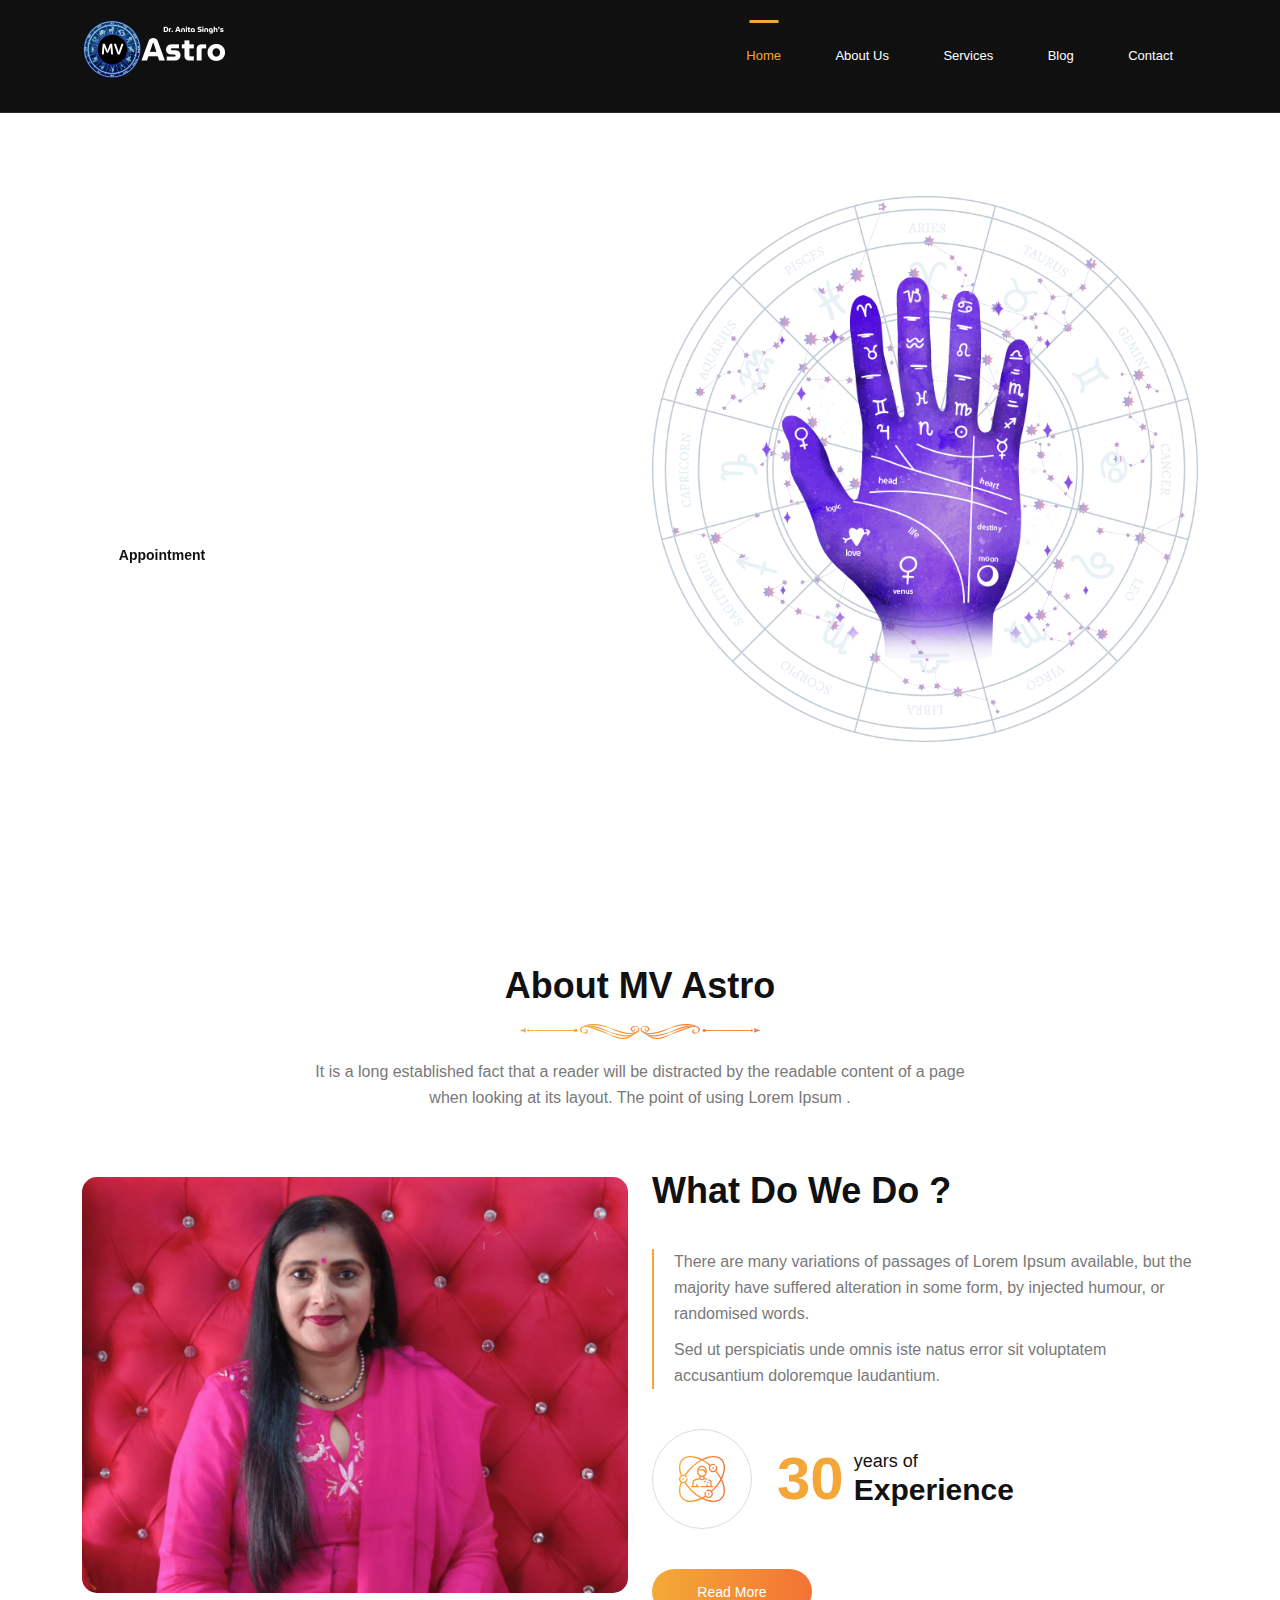
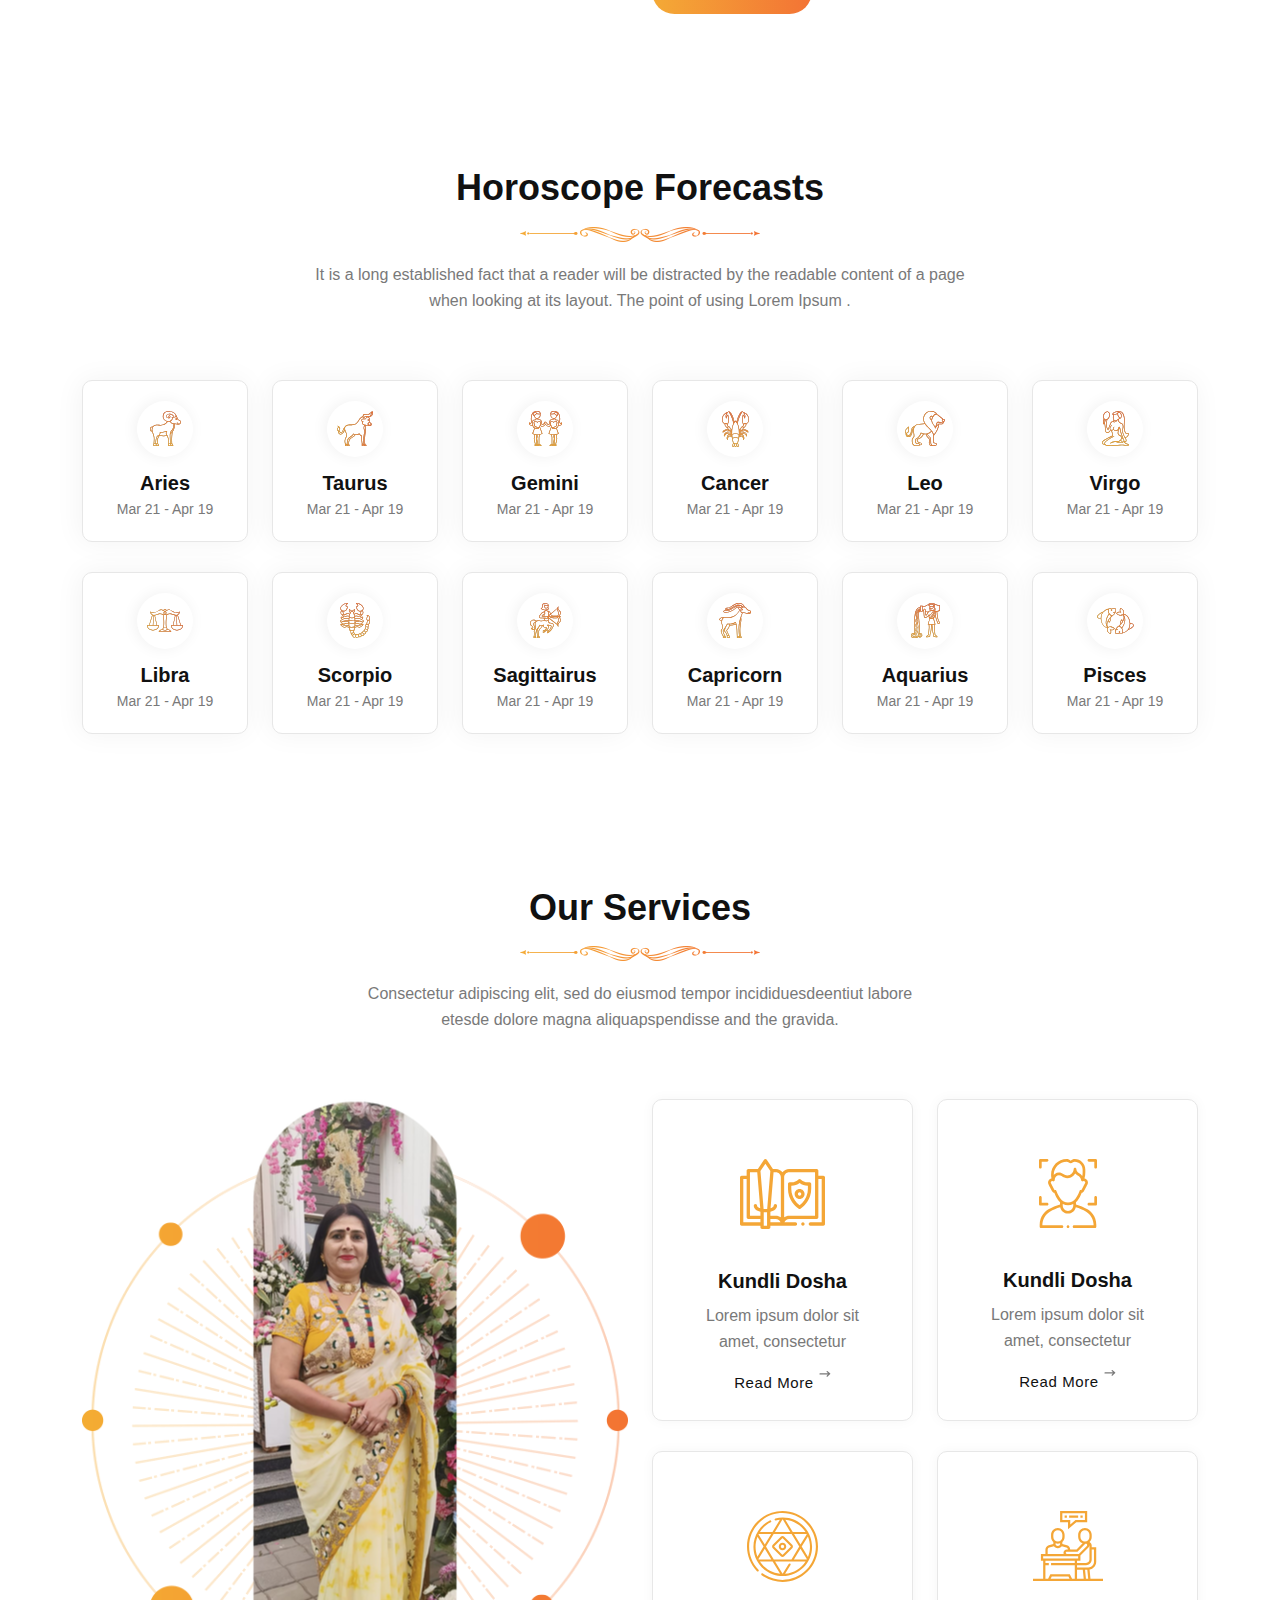
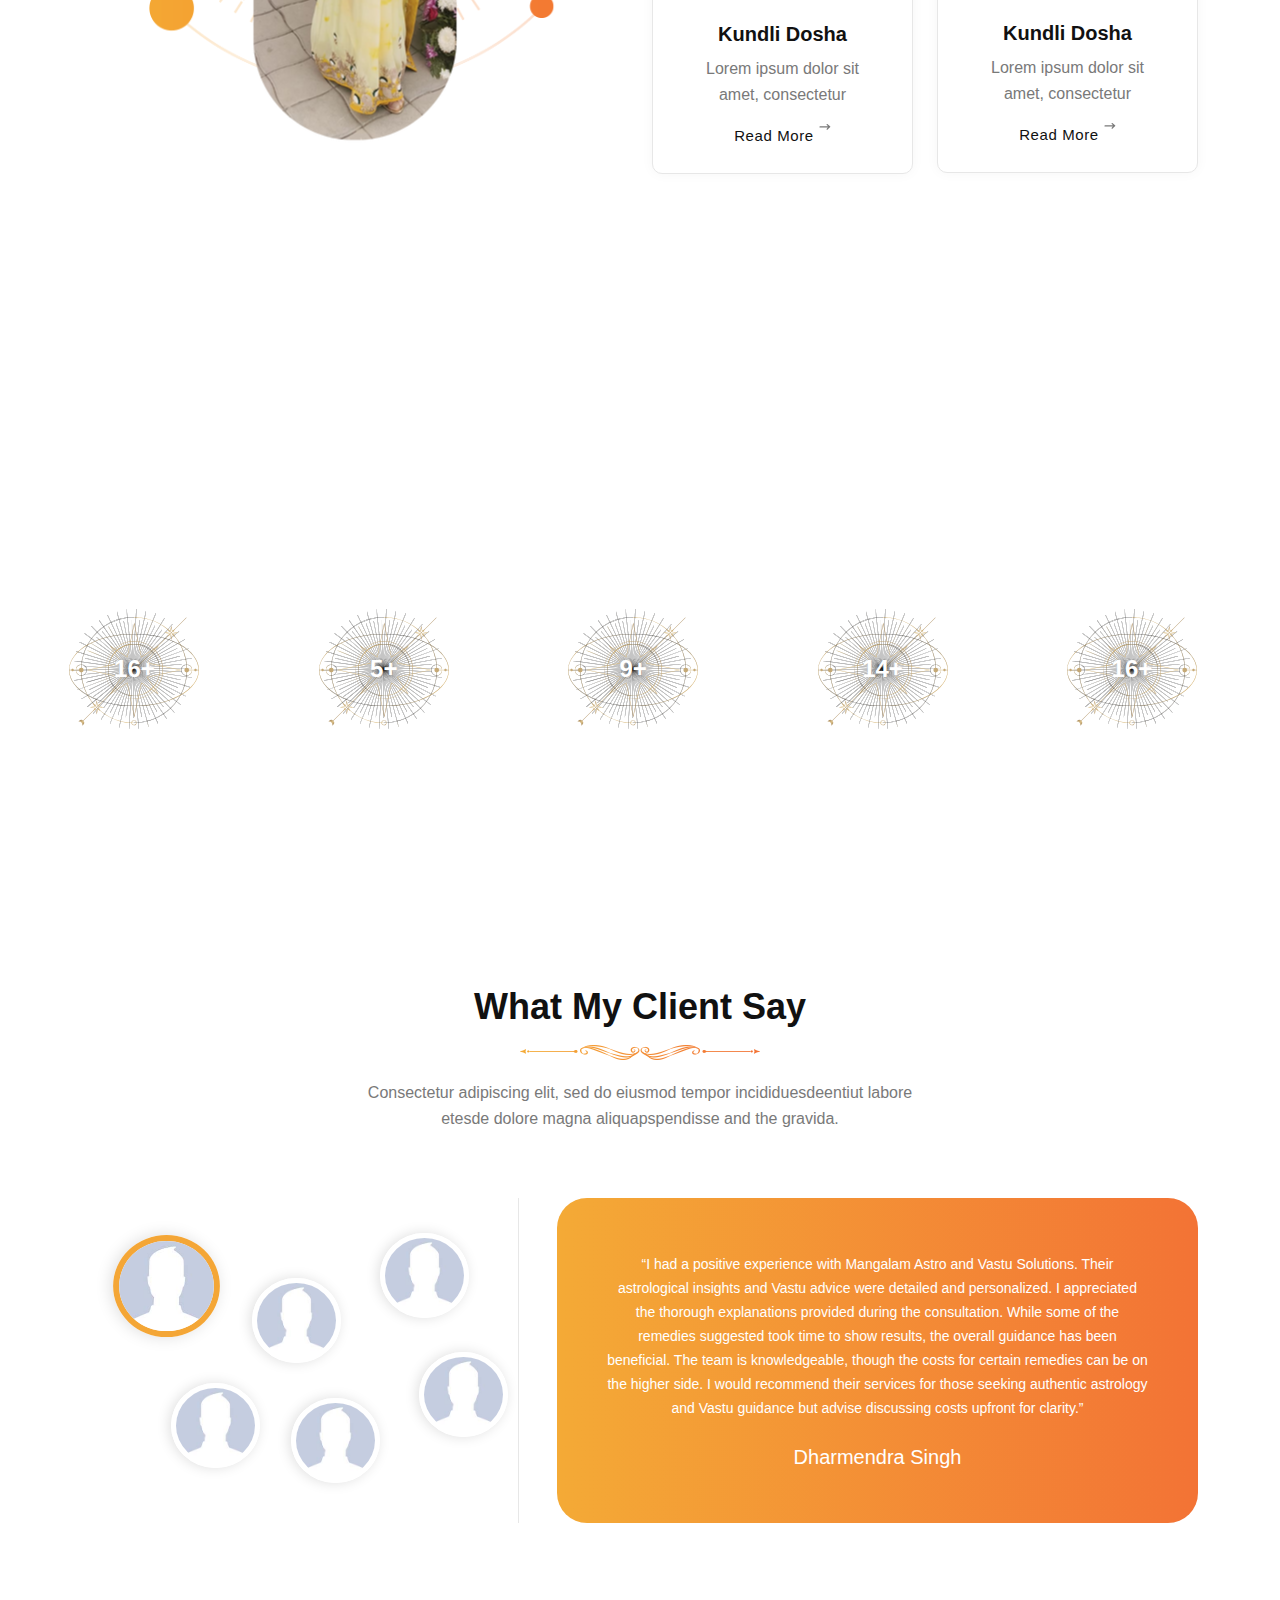
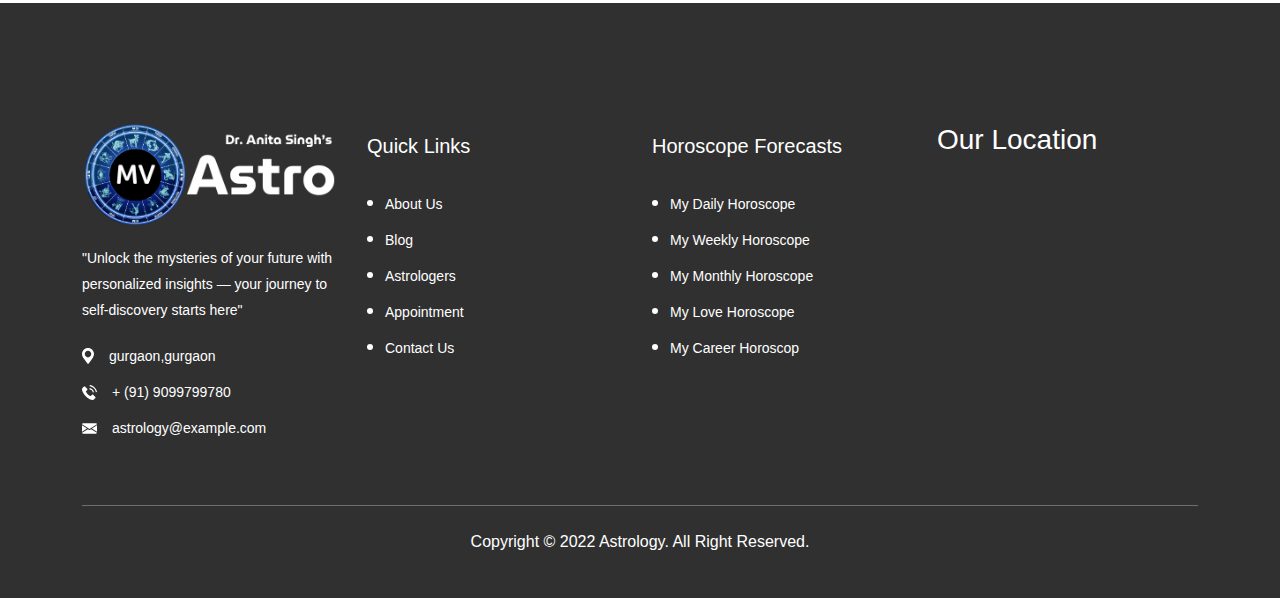
==== index.html @ 8222ab76 "Update index.html" ====
<!--Shakshi code-->>
<!DOCTYPE html>
<html lang="en">
<head>
    <title>MV ASTRO & VASTU Solution</title>
    <meta charset="UTF-8">
    <meta http-equiv="X-UA-Compatible" content="IE=edge">
    <meta name="viewport" content="width=device-width, initial-scale=1.0">


    <!-- stylesheet -->
    <link rel="stylesheet" href="assets/css/bootstrap.css">
    <link href="assets/css/font.css" rel="stylesheet">
    <link rel="stylesheet" type="text/css" href="assets/js/plugin/slick/slick.css"/>
    <link rel="stylesheet" type="text/css" href="assets/js/plugin/select2/select2.min.css"/>
    <link rel="stylesheet" type="text/css" href="assets/js/plugin/airdatepicker/datepicker.min.css"/>
    <link rel="stylesheet" type="text/css" href="assets/css/style.css"/>
    <!-- favicon -->
    <link rel="shortcut icon" href="IMAGES/favicon.png" type="image/x-icon">
</head>
<body>
    <div class="as_loader">
        <img src="assets/images/loader.png" alt="" class="img-responsive">
    </div> 
    <div class="as_main_wrapper">
        <section class="as_header_wrapper">
            <div class="as_info_detail">

            <div class="container">
                <div class="row">
                    <div class="col-lg-3 col-md-3 col-sm-4 col-xs-6">
                        <div class="as_logo">
                            <a href="index.html">
                                <img src="IMAGES/Mangalam Astro.png" alt="">
                            </a>
                        </div>
                    </div>
                    <div class="col-lg-9 col-md-9 col-sm-8 col-xs-6">
                        <div class="as_right_info">
                            <div class="as_menu_wrapper">
                                <span class="as_toggle">
                                    <img src="assets/images/svg/menu.svg" alt="">
                                </span>
                                <div class="as_menu">
                                    <ul>
                                        <li><a href="index.html" class="active">home</a></li>
                                        <li><a href="about.html">about us</a></li>
                                        <li><a href="javascript:;">services</a>
                                            <ul class="as_submenu">
                                                <li><a href="service.html">service</a></li>
                                                <li><a href="service_single.html">service single</a></li>
                                                <li><a href="appointments.html">appointment</a></li>
                                                <li><a href="pricing.html">pricing plans</a></li>
                                                <li><a href="error.html">404</a></li>
                                            </ul>
                                        </li>

                                        <li><a href="javascript:;">blog</a>
                                            <ul class="as_submenu">
                                                <li><a href="blog.html">blog</a></li>
                                                <li><a href="blog_single.html">blog single</a></li>
                                            </ul>
                                        </li>
                                        <li><a href="contact.html">contact</a></li>
                                
                                    </ul>
                                </div>
                            </div>
                           

        
                        </div>
                    </div>
                </div>
            </div>
        </section> 
        <section class="as_banner_wrapper">
            <div class="container">
                <div class="row as_verticle_center">
                    <div class="col-lg-6 col-md-12 col-sm-12">
                        <div class="as_banner_slider">
                            <div class="as_banner_detail">
                                <h5>Trust our experience</h5>
                                <h1>Start control of your <br> professional destiny</h1>
                                <p>It is a long established fact that a reader will be distracted by the readable content of a page when looking at its layout. The point of using Lorem Ipsum.</p>
                                <a href="appointments.html" class="as_btn">Appointment</a>
                            </div>
                            <div class="as_banner_detail">
                                <h5>What’s Your Sign ?</h5>
                                <h1>Read Your Daily <br> Horoscope Today</h1>
                                <p>Consectetur adipiscing elit, sed do eiusmod tempor incididuesdeentiut labore etesde dolore magna aliquapspendisse and the gravida.</p>
                                <a href="javascript:;" class="as_btn">Appointment</a>
                            </div>
                            <div class="as_banner_detail">
                                <h5>What’s Your Sign ?</h5>
                                <h1>Read Your Daily <br> Horoscope Today</h1>
                                <p>Consectetur adipiscing elit, sed do eiusmod tempor incididuesdeentiut labore etesde dolore magna aliquapspendisse and the gravida.</p>
                                <a href="javascript:;" class="as_btn">Appointment</a>
                            </div>
                        </div>
                    </div>
                    <div class="col-lg-6 col-md-12 col-sm-12">
                        <div class="as_banner_img text-center">
                            <img src="IMAGES/hand_bg.png" alt="" class="img-responsive as_hand_bg">
                            <img src="IMAGES/hand.png" alt="" class="img-responsive as_hand">
                        </div>
                    </div>
                </div>
            </div>
        </section> 
        <section class="as_about_wrapper as_padderTop80 as_padderBottom80">
            <div class="container">
                <div class="row">
                    <div class="col-lg-12 col-md-12 text-center">
                        <h1 class="as_heading">About MV Astro</h1>
                        <span><svg xmlns="http://www.w3.org/2000/svg" xmlns:xlink="http://www.w3.org/1999/xlink" width="240" height="15" viewBox="0 0 240 15">
                            <image id="Vector_Smart_Object" data-name="Vector Smart Object" width="240" height="15" xlink:href="[data-uri]"/>
                          </svg>
                          </span>
                        <p class="as_font14 as_padderTop20 as_padderBottom50">It is a long established fact that a reader will be distracted by the readable content of a page <br>when looking at its layout. The point of using Lorem Ipsum .</p>
                    </div>
                    <div class="col-lg-6 col-md-6">
                        <div class="as_aboutimg text-right">
                            <img src="IMAGES/ABOUTIMG.png" alt="" class="img-responsive">
                            </span>
                        </div> 
                    </div>
                    <div class="col-lg-6 col-md-6">
                        <div class="as_about_detail">
                            <h1 class="as_heading">What Do We Do ?</h1>
                            <div class="as_paragraph_wrapper">
                                <p class="as_margin0 as_font14 as_padderBottom10">There are many variations of passages of Lorem Ipsum available, but the majority have suffered alteration in some form, by injected humour, or randomised words.</p>
                                <p class="as_font14">Sed ut perspiciatis unde omnis iste natus error sit voluptatem accusantium doloremque laudantium.</p>
                            </div>

                            <div class="as_contact_expert">
                                <span class="as_icon">
                                   <img src="assets/images/svg/about.svg" alt="">
                                </span>
                                <span class="as_year_ex">
                                    30
                                </span>
                                <div>
                                    <h5>years of</h5>
                                    <h1>Experience</h1>
                                </div>
                            </div>
                            <a href="about.html" class="as_btn">read more</a>
                        </div>
                    </div>
                </div>
            </div>
        </section>
       
        <section class="as_horoscope_wrapper as_padderBottom80 as_padderTop80">
            <div class="container">
                <div class="row">
                    <div class="col-lg-12 col-md-12 text-center">
                        <h1 class="as_heading">Horoscope Forecasts</h1>
                        <span><svg xmlns="http://www.w3.org/2000/svg" xmlns:xlink="http://www.w3.org/1999/xlink" width="240" height="15" viewBox="0 0 240 15">
                            <image id="Vector_Smart_Object" data-name="Vector Smart Object" width="240" height="15" xlink:href="[data-uri]"/>
                          </svg>
                          </span>
                        <p class="as_font14 as_padderTop20 as_padderBottom20">It is a long established fact that a reader will be distracted by the readable content of a page <br>when looking at its layout. The point of using Lorem Ipsum .</p>
                    </div>
                    <div class="col-lg-2 col-sm-4 col-xs-6">
                        <div class="as_sign_box text-center">
                            <a href="service_single.html">
                                <span class="as_sign"> 
                                <img src="assets/images/svg/horoscope/h1.svg" alt="">
                                </span>
                                <div>
                                    <h5>Aries</h5>
                                    <p>Mar 21 - Apr 19</p>
                                </div>
                            </a>
                        </div>
                    </div>
                    <div class="col-lg-2 col-sm-4 col-xs-6">
                        <div class="as_sign_box text-center">
                            <a href="service_single.html">
                                <span class="as_sign">
                                <img src="assets/images/svg/horoscope/h2.svg" alt="">
                                </span>
                                <div>
                                    <h5>Taurus</h5>
                                    <p>Mar 21 - Apr 19</p>
                                </div>
                            </a>
                        </div>
                    </div>
                    <div class="col-lg-2 col-sm-4 col-xs-6">
                        <div class="as_sign_box text-center">
                            <a href="service_single.html">
                                <span class="as_sign">
                                <img src="assets/images/svg/horoscope/h3.svg" alt="">
                                </span>
                                <div>
                                    <h5>Gemini</h5>
                                    <p>Mar 21 - Apr 19</p>
                                </div>
                            </a>
                        </div>
                    </div>
                    <div class="col-lg-2 col-sm-4 col-xs-6">
                        <div class="as_sign_box text-center">
                            <a href="service_single.html">
                                <span class="as_sign">
                                <img src="assets/images/svg/horoscope/h4.svg" alt="">
                                </span>
                                <div>
                                    <h5>Cancer</h5>
                                    <p>Mar 21 - Apr 19</p>
                                </div>
                            </a>
                        </div>
                    </div>
                    <div class="col-lg-2 col-sm-4 col-xs-6">
                        <div class="as_sign_box text-center">
                            <a href="service_single.html">
                                <span class="as_sign">
                                <img src="assets/images/svg/horoscope/h5.svg" alt="">
                                </span>
                                <div>
                                    <h5>Leo</h5>
                                    <p>Mar 21 - Apr 19</p>
                                </div>
                            </a>
                        </div>
                    </div>
                    <div class="col-lg-2 col-sm-4 col-xs-6">
                        <div class="as_sign_box text-center">
                            <a href="service_single.html">
                                <span class="as_sign">
                                <img src="assets/images/svg/horoscope/h6.svg" alt="">
                                </span>
                                <div>
                                    <h5>Virgo</h5>
                                    <p>Mar 21 - Apr 19</p>
                                </div>
                            </a>
                        </div>
                    </div>
                    <div class="col-lg-2 col-sm-4 col-xs-6">
                        <div class="as_sign_box text-center">
                            <a href="service_single.html">
                                <span class="as_sign">
                                <img src="assets/images/svg/horoscope/h7.svg" alt="">
                                </span>
                                <div>
                                    <h5>Libra</h5>
                                    <p>Mar 21 - Apr 19</p>
                                </div>
                            </a>
                        </div>
                    </div>
                    <div class="col-lg-2 col-sm-4 col-xs-6">
                        <div class="as_sign_box text-center">
                            <a href="service_single.html">
                                <span class="as_sign">
                                <img src="assets/images/svg/horoscope/h8.svg" alt="">
                                </span>
                                <div>
                                    <h5>Scorpio</h5>
                                    <p>Mar 21 - Apr 19</p>
                                </div>
                            </a>
                        </div>
                    </div>
                    <div class="col-lg-2 col-sm-4 col-xs-6">
                        <div class="as_sign_box text-center">
                            <a href="service_single.html">
                                <span class="as_sign">
                                <img src="assets/images/svg/horoscope/h9.svg" alt="">
                                </span>
                                <div>
                                    <h5>Sagittairus</h5>
                                    <p>Mar 21 - Apr 19</p>
                                </div>
                            </a>
                        </div>
                    </div>
                    <div class="col-lg-2 col-sm-4 col-xs-6">
                        <div class="as_sign_box text-center">
                            <a href="service_single.html">
                                <span class="as_sign">
                                <img src="assets/images/svg/horoscope/h10.svg" alt="">
                                </span>
                                <div>
                                    <h5>Capricorn</h5>
                                    <p>Mar 21 - Apr 19</p>
                                </div>
                            </a>
                        </div>
                    </div>
                    <div class="col-lg-2 col-sm-4 col-xs-6">
                        <div class="as_sign_box text-center">
                            <a href="service_single.html">
                                <span class="as_sign">
                                <img src="assets/images/svg/horoscope/h11.svg" alt="">
                                </span>
                                <div>
                                    <h5>Aquarius</h5>
                                    <p>Mar 21 - Apr 19</p>
                                </div>
                            </a>
                        </div>
                    </div>
                    <div class="col-lg-2 col-sm-4 col-xs-6">
                        <div class="as_sign_box text-center">
                            <a href="service_single.html">
                                <span class="as_sign">
                                <img src="assets/images/svg/horoscope/h12.svg" alt="">
                                </span>
                                <div>
                                    <h5>Pisces</h5>
                                    <p>Mar 21 - Apr 19</p>
                                </div>
                            </a>
                        </div>
                    </div>
                </div>
            </div>
        </section>
        <section class="as_service_wrapper as_padderTop80 as_padderBottom80">
            <div class="container">
                <div class="row">
                    <div class="col-lg-12 text-center">
                        <h1 class="as_heading as_heading_center">our services</h1>
                        <span><svg xmlns="http://www.w3.org/2000/svg" xmlns:xlink="http://www.w3.org/1999/xlink" width="240" height="15" viewBox="0 0 240 15">
                            <image id="Vector_Smart_Object" data-name="Vector Smart Object" width="240" height="15" xlink:href="[data-uri]"/>
                          </svg>
                          </span>
                        <p class="as_font14 as_padderTop20 as_padderBottom20">Consectetur adipiscing elit, sed do eiusmod tempor incididuesdeentiut labore <br>etesde dolore magna aliquapspendisse and the gravida.</p>
                    </div>
                </div>

                  
                <div class="row as_verticle_center">
                   <div class="col-lg-6 col-md-12 col-sm-12">
                        <div class="as_service_img">
                            <img src="IMAGES/service_img2.png" alt="" class="as_service_circle img-responsive">
                            <img src="IMAGES/serv person.png" alt="" class="as_service_img img-responsive">
                        </div>
                   </div>
                   <div class="col-lg-6 col-md-12 col-sm-12">
                        <div class="row">
                            <div class="col-lg-6 col-md-6 col-sm-6 col-xs-12">
                                <div class="as_service_box text-center">
                                    <span class="as_icon">
                                        <svg xmlns="http://www.w3.org/2000/svg" xmlns:xlink="http://www.w3.org/1999/xlink" preserveAspectRatio="xMidYMid" width="85" height="70" viewBox="0 0 85 70"> <path d="M83.340,66.666 L70.391,66.666 C69.474,66.666 68.730,65.920 68.730,65.000 C68.730,64.079 69.474,63.333 70.391,63.333 L81.680,63.333 L81.680,20.000 L78.359,20.000 L78.359,58.333 C78.359,59.254 77.616,60.000 76.699,60.000 L49.119,60.000 C46.979,60.000 45.116,61.389 44.425,63.333 L55.449,63.333 C56.366,63.333 57.109,64.079 57.109,65.000 C57.109,65.920 56.366,66.666 55.449,66.666 L30.381,66.666 L30.381,68.333 C30.381,69.254 29.637,70.000 28.721,70.000 L22.080,70.000 C21.163,70.000 20.420,69.254 20.420,68.333 L20.420,66.666 L1.660,66.666 C0.743,66.666 -0.000,65.920 -0.000,65.000 L-0.000,18.333 C-0.000,17.413 0.743,16.667 1.660,16.667 L6.641,16.667 L6.641,11.667 C6.641,10.746 7.384,10.000 8.301,10.000 L17.871,10.000 L24.019,0.742 C24.327,0.278 24.845,-0.000 25.400,-0.000 C25.956,-0.000 26.474,0.278 26.782,0.742 L32.929,10.000 L35.859,10.000 C38.572,10.000 40.984,11.313 42.500,13.339 C44.016,11.313 46.428,10.000 49.141,10.000 L76.699,10.000 C77.616,10.000 78.359,10.746 78.359,11.667 L78.359,16.667 L83.340,16.667 C84.257,16.667 85.000,17.413 85.000,18.333 L85.000,65.000 C85.000,65.920 84.257,66.666 83.340,66.666 ZM20.420,52.725 C16.342,51.670 13.779,49.374 13.779,46.666 C13.779,45.746 14.523,45.000 15.439,45.000 C16.356,45.000 17.100,45.746 17.100,46.666 C17.100,47.466 18.238,48.488 20.231,49.188 L17.233,13.333 L9.961,13.333 L9.961,56.666 L20.420,56.666 L20.420,52.725 ZM20.420,60.000 L8.301,60.000 C7.384,60.000 6.641,59.254 6.641,58.333 L6.641,20.000 L3.320,20.000 L3.320,63.333 L20.420,63.333 L20.420,60.000 ZM30.381,63.333 L40.533,63.333 C39.847,61.393 38.002,60.000 35.838,60.000 L30.381,60.000 L30.381,63.333 ZM23.740,66.666 L27.060,66.666 L27.060,53.268 C26.514,53.310 25.960,53.333 25.400,53.333 C24.841,53.333 24.287,53.310 23.740,53.268 L23.740,66.666 ZM25.400,4.671 L20.462,12.107 L23.623,49.909 C24.205,49.967 24.797,50.000 25.400,50.000 C26.003,50.000 26.596,49.967 27.178,49.909 L30.338,12.107 L25.400,4.671 ZM40.840,18.333 C40.840,15.576 38.606,13.333 35.859,13.333 L33.568,13.333 L30.570,49.188 C32.563,48.487 33.701,47.466 33.701,46.666 C33.701,45.746 34.445,45.000 35.361,45.000 C36.278,45.000 37.021,45.746 37.021,46.666 C37.021,49.374 34.459,51.670 30.381,52.725 L30.381,56.666 L35.838,56.666 C37.715,56.666 39.448,57.296 40.840,58.354 L40.840,18.333 ZM75.039,13.333 L49.141,13.333 C46.394,13.333 44.160,15.576 44.160,18.333 L44.160,58.332 C45.552,57.286 47.274,56.666 49.119,56.666 L75.039,56.666 L75.039,13.333 ZM47.978,25.000 C47.978,24.079 48.722,23.333 49.639,23.333 L51.584,23.333 C54.169,23.333 56.598,22.323 58.426,20.488 C58.737,20.176 59.159,20.000 59.600,20.000 C60.040,20.000 60.462,20.176 60.773,20.488 C62.601,22.323 65.031,23.333 67.615,23.333 L69.560,23.333 C70.477,23.333 71.221,24.079 71.221,25.000 L71.221,29.648 C71.221,37.731 67.221,45.235 60.521,49.720 C60.242,49.907 59.921,50.000 59.600,50.000 C59.279,50.000 58.957,49.907 58.679,49.720 C51.979,45.235 47.978,37.731 47.978,29.648 L47.978,25.000 ZM51.299,29.648 C51.299,36.235 54.382,42.377 59.600,46.293 C64.817,42.377 67.900,36.235 67.900,29.648 L67.900,26.667 L67.615,26.667 C64.672,26.667 61.878,25.691 59.600,23.891 C57.321,25.691 54.528,26.667 51.584,26.667 L51.299,26.667 L51.299,29.648 ZM59.600,30.000 C62.346,30.000 64.580,32.243 64.580,35.000 C64.580,37.757 62.346,40.000 59.600,40.000 C56.853,40.000 54.619,37.757 54.619,35.000 C54.619,32.243 56.853,30.000 59.600,30.000 ZM59.600,36.667 C60.515,36.667 61.260,35.919 61.260,35.000 C61.260,34.081 60.515,33.333 59.600,33.333 C58.684,33.333 57.939,34.081 57.939,35.000 C57.939,35.919 58.684,36.667 59.600,36.667 ZM62.920,63.333 C63.837,63.333 64.580,64.079 64.580,65.000 C64.580,65.920 63.837,66.666 62.920,66.666 C62.003,66.666 61.260,65.920 61.260,65.000 C61.260,64.079 62.003,63.333 62.920,63.333 Z" class="cls-1"/> </svg>                                  
                                    </span>
        
                                    <h4 class="as_subheading">Kundli Dosha </h4>
                                    <p class="as_paddingBottom10">Lorem ipsum dolor sit <br>amet, consectetur</p>
                                    <a href="service_single.html" class="as_link">read more 
                                        <span>
                                            <svg xmlns="http://www.w3.org/2000/svg" width="12" height="7" viewBox="0 0 12 7"> <path class="cls-1" d="M8.966,4.52H1.312A1.644,1.644,0,0,1,.976,4.5,0.656,0.656,0,0,1,.447,3.8a0.672,0.672,0,0,1,.7-0.575q2.824,0,5.649,0c0.7,0,1.4,0,2.13-.051C8.546,2.814,8.166,2.455,7.782,2.1A0.675,0.675,0,0,1,7.523,1.5,0.629,0.629,0,0,1,7.981.959a0.688,0.688,0,0,1,.726.187L10.429,2.8l0.58,0.557a0.637,0.637,0,0,1,.011,1.016q-1.149,1.109-2.3,2.212a0.7,0.7,0,0,1-1.006.036A0.635,0.635,0,0,1,7.77,5.658C8.151,5.294,8.533,4.932,8.966,4.52Z"/> </svg>
                                        </span>
                                    </a>
                                </div>
                            </div>
                            <!-- -------------------- -->
                            <div class="col-lg-6 col-md-6 col-sm-6 col-xs-12">
                                <div class="as_service_box text-center">
                                    <span class="as_icon">
                                        <svg xmlns="http://www.w3.org/2000/svg" xmlns:xlink="http://www.w3.org/1999/xlink" preserveAspectRatio="xMidYMid" width="58" height="69" viewBox="0 0 58 69"> <path d="M30.362,67.641 C30.362,68.390 29.757,69.000 29.012,69.000 C28.269,69.000 27.663,68.390 27.663,67.641 C27.663,66.893 28.269,66.283 29.012,66.283 C29.757,66.283 30.362,66.893 30.362,67.641 ZM0.674,67.641 L0.674,65.923 C0.674,56.868 6.774,51.929 9.444,50.317 C13.072,48.129 16.968,46.474 21.042,45.387 L21.042,43.200 C20.363,42.596 19.742,41.910 19.193,41.144 C17.577,38.891 16.259,36.449 15.265,33.869 C14.355,33.744 13.524,33.161 13.096,32.249 C12.688,31.380 9.860,26.112 9.427,25.174 C8.328,22.797 9.764,20.448 11.584,19.693 C11.887,19.566 12.199,19.473 12.516,19.420 C12.221,18.206 12.072,16.957 12.072,15.688 C12.072,7.038 19.061,-0.000 27.651,-0.000 C29.161,-0.000 30.591,0.581 31.677,1.637 C31.688,1.648 31.707,1.648 31.718,1.637 C32.805,0.581 34.235,-0.000 35.744,-0.000 C41.583,-0.000 46.333,4.783 46.333,10.662 L46.333,13.136 C46.333,15.266 46.042,17.362 45.469,19.394 C45.793,19.447 46.116,19.533 46.423,19.672 C48.662,20.693 49.537,23.217 48.580,25.154 C48.123,26.080 45.319,31.360 44.911,32.229 C44.483,33.140 43.652,33.724 42.743,33.849 C41.749,36.434 40.428,38.883 38.809,41.141 C38.260,41.908 37.638,42.595 36.958,43.200 L36.958,45.387 C41.032,46.474 44.928,48.129 48.555,50.316 C51.226,51.929 57.326,56.867 57.326,65.923 L57.326,67.641 C57.326,68.391 56.722,69.000 55.977,69.000 L35.084,69.000 C35.083,69.000 35.083,69.000 35.082,69.000 C34.309,69.000 33.685,68.341 33.736,67.550 C33.783,66.829 34.411,66.283 35.129,66.283 L54.628,66.283 C54.628,60.548 51.770,55.424 47.167,52.647 C43.919,50.687 40.439,49.180 36.804,48.159 C36.077,51.828 32.854,54.602 29.000,54.602 C25.146,54.602 21.923,51.828 21.196,48.159 C17.562,49.180 14.081,50.687 10.832,52.647 C6.230,55.424 3.372,60.390 3.372,66.283 L22.944,66.283 C23.718,66.283 24.341,66.945 24.288,67.736 C24.239,68.456 23.612,69.000 22.895,69.000 L2.023,69.000 C1.278,69.000 0.674,68.391 0.674,67.641 L0.674,67.641 ZM14.775,15.896 C14.899,15.749 16.760,13.446 19.964,13.446 C21.561,13.446 23.096,14.007 24.311,15.007 C25.431,15.928 26.857,16.435 28.326,16.435 C31.802,16.435 34.587,13.619 34.665,10.025 C34.682,9.287 35.280,8.697 36.014,8.697 C36.747,8.696 37.346,9.286 37.362,10.025 C37.401,11.759 38.328,13.263 39.782,13.949 C41.212,14.625 42.409,15.647 43.286,16.898 C43.518,15.663 43.635,14.406 43.635,13.136 L43.635,10.662 C43.635,6.281 40.095,2.716 35.744,2.716 C34.937,2.716 34.173,3.027 33.592,3.592 C32.530,4.624 30.866,4.624 29.803,3.592 C29.223,3.027 28.458,2.716 27.651,2.716 C20.548,2.716 14.707,8.460 14.775,15.896 ZM34.260,45.009 C31.067,46.527 27.377,46.702 23.740,45.010 L23.740,46.588 C23.740,49.509 26.099,51.886 29.000,51.886 C31.901,51.886 34.260,49.509 34.260,46.588 L34.260,45.009 ZM36.622,39.552 C38.295,37.218 39.622,34.663 40.561,31.956 C40.726,31.481 41.353,30.763 42.414,31.183 C42.915,30.110 45.733,24.863 46.141,23.993 C46.452,23.331 46.076,22.469 45.369,22.173 C44.969,22.005 44.527,22.035 44.139,22.235 C43.302,22.665 42.266,22.157 42.160,21.225 C41.917,19.110 40.555,17.315 38.637,16.409 C37.667,15.951 36.840,15.280 36.195,14.457 C35.789,15.192 35.263,15.854 34.684,16.482 C32.124,19.261 26.772,20.496 22.605,17.111 C20.979,15.790 18.562,15.870 17.070,17.394 C16.259,18.222 15.781,19.342 15.781,20.485 L15.781,21.019 C15.786,22.017 14.733,22.683 13.827,22.234 C13.452,22.047 13.024,22.039 12.638,22.193 C12.026,22.438 11.504,23.235 11.866,24.014 C12.270,24.885 15.150,30.211 15.577,31.183 C16.765,30.767 17.322,31.621 17.445,31.976 C18.386,34.676 19.710,37.226 21.380,39.555 C23.176,42.059 25.953,43.496 29.000,43.495 C32.047,43.495 34.825,42.058 36.622,39.552 L36.622,39.552 ZM58.000,8.149 L58.000,1.358 C58.000,0.608 57.396,-0.000 56.651,-0.000 L49.907,-0.000 C49.162,-0.000 48.558,0.608 48.558,1.358 C48.558,2.108 49.162,2.716 49.907,2.716 L55.302,2.716 L55.302,8.149 C55.302,8.899 55.906,9.508 56.651,9.508 C57.396,9.508 58.000,8.899 58.000,8.149 ZM58.000,45.230 L58.000,38.439 C58.000,37.689 57.396,37.081 56.651,37.081 C55.906,37.081 55.302,37.689 55.302,38.439 L55.302,43.872 L49.907,43.872 C49.162,43.872 48.558,44.480 48.558,45.230 C48.558,45.980 49.162,46.588 49.907,46.588 L56.651,46.588 C57.396,46.588 58.000,45.980 58.000,45.230 ZM2.698,8.149 L2.698,2.716 L8.093,2.716 C8.838,2.716 9.442,2.108 9.442,1.358 C9.442,0.608 8.838,-0.000 8.093,-0.000 L1.349,-0.000 C0.604,-0.000 0.000,0.608 0.000,1.358 L0.000,8.149 C0.000,8.899 0.604,9.508 1.349,9.508 C2.094,9.508 2.698,8.899 2.698,8.149 ZM9.442,45.230 C9.442,44.480 8.838,43.872 8.093,43.872 L2.698,43.872 L2.698,38.439 C2.698,37.689 2.094,37.081 1.349,37.081 C0.604,37.081 0.000,37.689 0.000,38.439 L0.000,45.230 C0.000,45.980 0.604,46.588 1.349,46.588 L8.093,46.588 C8.838,46.588 9.442,45.980 9.442,45.230 Z" class="cls-1"/> </svg>                         
                                    </span>
        
                                    <h4 class="as_subheading">Kundli Dosha </h4>
                                    <p class="as_paddingBottom10">Lorem ipsum dolor sit <br>amet, consectetur</p>
                                    <a href="service_single.html" class="as_link">read more 
                                        <span>
                                            <svg xmlns="http://www.w3.org/2000/svg" width="12" height="7" viewBox="0 0 12 7"> <path class="cls-1" d="M8.966,4.52H1.312A1.644,1.644,0,0,1,.976,4.5,0.656,0.656,0,0,1,.447,3.8a0.672,0.672,0,0,1,.7-0.575q2.824,0,5.649,0c0.7,0,1.4,0,2.13-.051C8.546,2.814,8.166,2.455,7.782,2.1A0.675,0.675,0,0,1,7.523,1.5,0.629,0.629,0,0,1,7.981.959a0.688,0.688,0,0,1,.726.187L10.429,2.8l0.58,0.557a0.637,0.637,0,0,1,.011,1.016q-1.149,1.109-2.3,2.212a0.7,0.7,0,0,1-1.006.036A0.635,0.635,0,0,1,7.77,5.658C8.151,5.294,8.533,4.932,8.966,4.52Z"/> </svg>
                                        </span>
                                    </a>
                                </div>
                            </div>
                            <div class="col-lg-6 col-md-6 col-sm-6 col-xs-12">
                                <div class="as_service_box text-center">
                                    <span class="as_icon">
                                        <svg xmlns="http://www.w3.org/2000/svg" xmlns:xlink="http://www.w3.org/1999/xlink" preserveAspectRatio="xMidYMid" width="71" height="71" viewBox="0 0 71 71"> <path d="M60.602,60.602 C53.897,67.307 44.982,71.000 35.500,71.000 C28.999,71.000 22.640,69.226 17.111,65.871 C16.265,65.358 15.429,64.802 14.626,64.218 C14.153,63.873 14.049,63.209 14.393,62.736 C14.738,62.262 15.402,62.158 15.875,62.503 C16.630,63.052 17.416,63.575 18.211,64.058 C23.409,67.211 29.387,68.878 35.500,68.878 C44.416,68.878 52.798,65.406 59.102,59.102 C65.407,52.798 68.878,44.416 68.878,35.500 C68.878,26.584 65.407,18.202 59.102,11.898 C52.798,5.593 44.416,2.121 35.500,2.121 C26.584,2.121 18.202,5.593 11.898,11.898 C5.593,18.202 2.121,26.584 2.121,35.500 C2.121,44.187 5.441,52.414 11.469,58.665 C11.876,59.087 11.864,59.759 11.442,60.165 C11.020,60.572 10.349,60.560 9.942,60.138 C3.531,53.489 -0.000,44.739 -0.000,35.500 C-0.000,26.017 3.693,17.103 10.398,10.398 C17.103,3.693 26.018,-0.000 35.500,-0.000 C44.982,-0.000 53.897,3.693 60.602,10.398 C67.307,17.103 71.000,26.017 71.000,35.500 C71.000,44.982 67.307,53.897 60.602,60.602 ZM27.588,8.676 C27.440,8.109 27.780,7.530 28.347,7.382 C32.783,6.227 37.443,6.129 41.922,7.090 C55.258,9.953 65.084,22.126 65.084,35.761 C65.084,51.930 51.930,65.084 35.760,65.084 C32.479,65.084 29.202,64.534 26.104,63.450 C20.792,61.592 16.067,58.180 12.613,53.740 C11.753,52.635 11.028,51.463 10.291,50.277 C9.858,49.580 9.529,49.050 9.243,48.273 C8.954,47.485 8.554,46.733 8.260,45.943 C7.053,42.691 6.437,39.229 6.437,35.761 C6.437,30.049 8.124,24.405 11.254,19.652 C14.116,15.305 18.131,11.754 22.798,9.450 C23.324,9.191 23.960,9.407 24.219,9.932 C24.478,10.457 24.263,11.094 23.738,11.353 C19.362,13.512 15.651,16.809 12.979,20.897 L25.467,20.897 L32.871,8.713 C31.523,8.856 30.188,9.095 28.882,9.435 C28.314,9.583 27.736,9.243 27.588,8.676 ZM38.344,8.681 L45.767,20.897 L58.532,20.897 C54.114,14.153 46.785,9.481 38.344,8.681 ZM59.662,23.139 C59.631,23.084 59.570,23.019 59.456,23.019 L47.056,23.019 L53.462,33.560 L59.658,23.378 C59.717,23.280 59.693,23.194 59.662,23.139 ZM62.963,35.761 C62.963,32.094 62.232,28.595 60.911,25.400 L54.703,35.602 L60.985,45.939 C62.259,42.793 62.963,39.358 62.963,35.761 ZM59.779,48.271 C59.809,48.216 59.834,48.130 59.774,48.033 L53.461,37.643 L46.920,48.391 L59.573,48.391 C59.687,48.391 59.748,48.326 59.779,48.271 ZM35.617,62.667 C35.678,62.667 35.762,62.647 35.819,62.553 L41.687,52.910 C41.991,52.410 42.644,52.251 43.144,52.556 C43.645,52.860 43.804,53.513 43.499,54.013 L38.116,62.859 C46.699,62.120 54.156,57.378 58.605,50.513 L28.089,50.513 L35.416,62.553 C35.473,62.647 35.557,62.667 35.617,62.667 ZM33.102,62.832 L25.605,50.513 L12.917,50.513 C17.313,57.297 24.646,62.008 33.102,62.832 ZM11.675,48.391 L24.314,48.391 L17.774,37.643 L11.476,48.007 C11.541,48.136 11.608,48.264 11.675,48.391 ZM10.491,25.676 C9.219,28.863 8.558,32.279 8.558,35.761 C8.558,39.250 9.220,42.587 10.422,45.655 L16.531,35.602 L10.491,25.676 ZM11.778,23.019 C11.756,23.019 11.736,23.023 11.718,23.028 C11.664,23.129 11.610,23.231 11.557,23.333 C11.563,23.348 11.567,23.362 11.577,23.378 L17.772,33.559 L24.178,23.019 L11.778,23.019 ZM19.014,35.601 L26.798,48.391 L44.477,48.391 L52.220,35.601 L44.574,23.019 L26.660,23.019 L19.014,35.601 ZM27.950,20.897 L43.285,20.897 L35.819,8.612 C35.806,8.590 35.791,8.573 35.775,8.559 C35.770,8.559 35.765,8.558 35.760,8.558 C35.659,8.558 35.557,8.562 35.455,8.563 C35.441,8.577 35.427,8.592 35.415,8.612 L27.950,20.897 ZM45.214,37.193 L37.193,45.214 C36.726,45.681 36.113,45.914 35.500,45.914 C34.887,45.914 34.274,45.681 33.807,45.214 L25.786,37.193 C24.852,36.259 24.852,34.740 25.786,33.806 L33.807,25.785 C34.740,24.852 36.259,24.852 37.193,25.785 L45.214,33.806 C46.148,34.740 46.148,36.259 45.214,37.193 ZM43.714,35.307 L35.693,27.285 C35.640,27.232 35.570,27.206 35.500,27.206 C35.430,27.206 35.360,27.232 35.307,27.285 L27.286,35.307 C27.179,35.413 27.179,35.586 27.286,35.693 L35.307,43.714 C35.413,43.821 35.587,43.821 35.693,43.714 L43.714,35.693 C43.821,35.586 43.821,35.413 43.714,35.307 ZM35.500,39.262 C33.426,39.262 31.738,37.574 31.738,35.500 C31.738,33.425 33.426,31.737 35.500,31.737 C37.574,31.737 39.262,33.425 39.262,35.500 C39.262,37.574 37.574,39.262 35.500,39.262 ZM35.500,33.859 C34.595,33.859 33.859,34.595 33.859,35.500 C33.859,36.404 34.595,37.140 35.500,37.140 C36.405,37.140 37.141,36.404 37.141,35.500 C37.141,34.595 36.405,33.859 35.500,33.859 Z" class="cls-1"/> </svg>                          
                                    </span>
        
                                    <h4 class="as_subheading">Kundli Dosha </h4>
                                    <p class="as_paddingBottom10">Lorem ipsum dolor sit <br>amet, consectetur</p>
                                    <a href="service_single.html" class="as_link">read more 
                                        <span>
                                            <svg xmlns="http://www.w3.org/2000/svg" width="12" height="7" viewBox="0 0 12 7"> <path class="cls-1" d="M8.966,4.52H1.312A1.644,1.644,0,0,1,.976,4.5,0.656,0.656,0,0,1,.447,3.8a0.672,0.672,0,0,1,.7-0.575q2.824,0,5.649,0c0.7,0,1.4,0,2.13-.051C8.546,2.814,8.166,2.455,7.782,2.1A0.675,0.675,0,0,1,7.523,1.5,0.629,0.629,0,0,1,7.981.959a0.688,0.688,0,0,1,.726.187L10.429,2.8l0.58,0.557a0.637,0.637,0,0,1,.011,1.016q-1.149,1.109-2.3,2.212a0.7,0.7,0,0,1-1.006.036A0.635,0.635,0,0,1,7.77,5.658C8.151,5.294,8.533,4.932,8.966,4.52Z"/> </svg>
                                        </span>
                                    </a>
                                </div>
                            </div>
                            <div class="col-lg-6 col-md-6 col-sm-6 col-xs-12">
                                <div class="as_service_box text-center">
                                    <span class="as_icon">
                                       <svg xmlns="http://www.w3.org/2000/svg" xmlns:xlink="http://www.w3.org/1999/xlink" preserveAspectRatio="xMidYMid" width="70" height="70" viewBox="0 0 70 70"> <path d="M70.000,67.742 L70.000,70.000 L-0.000,70.000 L-0.000,67.742 L10.161,67.742 L10.161,49.677 L7.903,49.677 L7.903,42.903 L12.419,42.903 L12.419,38.684 C12.419,36.677 13.766,34.891 15.695,34.341 L20.322,33.021 L20.322,31.003 C18.941,29.761 18.064,27.967 18.064,25.967 L18.064,23.710 C18.064,19.973 21.103,16.935 24.839,16.935 C28.575,16.935 31.613,19.973 31.613,23.710 L31.613,25.967 C31.613,27.968 30.737,29.762 29.355,31.003 L29.355,33.020 L33.983,34.341 C35.814,34.864 37.107,36.505 37.233,38.387 L43.565,38.387 L49.624,32.327 C47.025,31.379 45.161,28.890 45.161,25.967 L45.161,23.710 C45.161,19.973 48.199,16.935 51.935,16.935 C55.671,16.935 58.710,19.973 58.710,23.710 L58.710,25.967 C58.710,27.939 57.858,29.710 56.510,30.949 C57.866,31.656 58.710,33.034 58.710,34.569 L58.710,36.129 L63.226,36.129 L63.226,50.806 C63.226,54.742 60.330,58.006 56.560,58.602 L57.473,67.742 L70.000,67.742 ZM52.957,67.742 L55.204,67.742 L54.301,58.709 L52.054,58.709 L52.957,67.742 ZM44.032,67.742 L50.688,67.742 L49.785,58.709 L44.032,58.709 L44.032,67.742 ZM36.560,67.742 L35.431,65.484 L18.762,65.484 L17.633,67.742 L36.560,67.742 ZM12.419,51.935 L15.806,51.935 L15.806,54.193 L12.419,54.193 L12.419,67.742 L15.108,67.742 L17.366,63.225 L36.827,63.225 L39.085,67.742 L41.774,67.742 L41.774,54.193 L18.064,54.193 L18.064,51.935 L41.774,51.935 L41.774,49.677 L12.419,49.677 L12.419,51.935 ZM10.161,45.161 L10.161,47.419 L45.161,47.419 L45.161,45.161 L10.161,45.161 ZM29.355,23.710 C29.355,21.219 27.329,19.193 24.839,19.193 C22.348,19.193 20.322,21.219 20.322,23.710 L20.322,25.967 C20.322,28.458 22.348,30.484 24.839,30.484 C27.329,30.484 29.355,28.458 29.355,25.967 L29.355,23.710 ZM22.581,32.347 L22.581,33.559 C22.861,33.991 23.639,35.000 24.839,35.000 C26.039,35.000 26.817,33.991 27.097,33.559 L27.097,32.347 C26.389,32.597 25.631,32.742 24.839,32.742 C24.046,32.742 23.288,32.597 22.581,32.347 ZM33.363,36.512 L28.711,35.183 C28.057,36.037 26.782,37.258 24.839,37.258 C22.895,37.258 21.621,36.037 20.966,35.184 L16.315,36.513 C15.352,36.788 14.677,37.680 14.677,38.684 L14.677,42.902 L30.692,42.902 C30.565,42.547 30.484,42.170 30.484,41.773 C30.484,39.906 32.004,38.386 33.871,38.386 L34.951,38.386 C34.831,37.511 34.228,36.759 33.363,36.512 ZM44.500,40.645 L33.871,40.645 C33.248,40.645 32.742,41.151 32.742,41.774 C32.742,42.397 33.248,42.903 33.871,42.903 L45.823,42.903 L53.823,34.903 C54.059,34.667 54.193,34.341 54.193,34.008 C54.193,33.309 53.626,32.742 52.928,32.742 C52.595,32.742 52.268,32.876 52.032,33.112 L44.500,40.645 ZM56.452,23.710 C56.452,21.219 54.426,19.193 51.935,19.193 C49.445,19.193 47.419,21.219 47.419,23.710 L47.419,25.967 C47.419,28.458 49.445,30.484 51.935,30.484 C54.426,30.484 56.452,28.458 56.452,25.967 L56.452,23.710 ZM56.452,34.569 C56.452,34.487 56.429,34.413 56.419,34.334 C56.342,35.144 55.998,35.921 55.420,36.499 L47.419,44.500 L47.419,49.677 L44.032,49.677 L44.032,51.935 L53.064,51.935 C54.932,51.935 56.452,50.416 56.452,48.548 L56.452,34.569 ZM60.968,50.806 L60.968,38.387 L58.710,38.387 L58.710,48.548 C58.710,51.661 56.177,54.193 53.064,54.193 L44.032,54.193 L44.032,56.451 L55.323,56.451 C58.435,56.451 60.968,53.919 60.968,50.806 ZM35.000,18.216 L35.000,11.290 L27.097,11.290 L27.097,-0.000 L54.193,-0.000 L54.193,11.290 L43.312,11.290 L35.000,18.216 ZM51.935,2.258 L29.355,2.258 L29.355,9.032 L37.258,9.032 L37.258,13.396 L42.495,9.032 L51.935,9.032 L51.935,2.258 ZM36.129,4.516 L45.161,4.516 L45.161,6.774 L36.129,6.774 L36.129,4.516 ZM49.677,6.774 L47.419,6.774 L47.419,4.516 L49.677,4.516 L49.677,6.774 ZM31.613,4.516 L33.871,4.516 L33.871,6.774 L31.613,6.774 L31.613,4.516 Z" class="cls-1"/> </svg>                                 
                                    </span>
        
                                    <h4 class="as_subheading">Kundli Dosha </h4>
                                    <p class="as_paddingBottom10">Lorem ipsum dolor sit <br>amet, consectetur</p>
                                    <a href="service_single.html" class="as_link">read more 
                                        <span>
                                            <svg xmlns="http://www.w3.org/2000/svg" width="12" height="7" viewBox="0 0 12 7"> <path class="cls-1" d="M8.966,4.52H1.312A1.644,1.644,0,0,1,.976,4.5,0.656,0.656,0,0,1,.447,3.8a0.672,0.672,0,0,1,.7-0.575q2.824,0,5.649,0c0.7,0,1.4,0,2.13-.051C8.546,2.814,8.166,2.455,7.782,2.1A0.675,0.675,0,0,1,7.523,1.5,0.629,0.629,0,0,1,7.981.959a0.688,0.688,0,0,1,.726.187L10.429,2.8l0.58,0.557a0.637,0.637,0,0,1,.011,1.016q-1.149,1.109-2.3,2.212a0.7,0.7,0,0,1-1.006.036A0.635,0.635,0,0,1,7.77,5.658C8.151,5.294,8.533,4.932,8.966,4.52Z"/> </svg>
                                        </span>
                                    </a>
                                </div>
                            </div>
                            
                        </div>
                   </div>
                </div>
            </div>
        </section>

        <section class="as_whychoose_wrapper">
            <div class="container-fluid">
                <div class="row">
                    <div class="col-lg-12 col-md-12 text-center">
                        <h1 class="as_heading">Why Choose Us</h1>
                        <span><svg xmlns="http://www.w3.org/2000/svg" xmlns:xlink="http://www.w3.org/1999/xlink" width="240" height="15" viewBox="0 0 240 15"> <image id="Design" width="240" height="15" xlink:href="[data-uri]"/> </svg>
                          </span>  
                        <p class="as_font14 as_padderTop20 as_padderBottom50">It is a long established fact that a reader will be distracted by the readable content of a page <br>when looking at its layout. The point of using Lorem Ipsum .</p>
                    </div>
                    <div class="col-lg-12">
                        <ul class="as_choose_ul">
                            <li>
                                <div class="as_whychoose_box text-center">
                                    <span class="as_number"><span><span data-from="0" data-to="100"
                                        data-speed="5000">100</span>+</span><img src="assets/images/svg/choose.svg" alt=""></span>
                                    <h4>Trusted by Million Clients</h4>
                                </div>
                            </li>
                            <li>
                                <div class="as_whychoose_box text-center">
                                    <span class="as_number"><span><span data-from="0" data-to="30"
                                        data-speed="5000">30</span>+</span><img src="assets/images/svg/choose.svg" alt=""></span>
                                    <h4>Years of Experience</h4>
                                </div>
                            </li>
                            <li>
                                <div class="as_whychoose_box text-center">
                                    <span class="as_number"><span><span data-from="0" data-to="55"
                                        data-speed="5000">55</span>+</span><img src="assets/images/svg/choose.svg" alt=""></span>
                                    <h4>Types of Horoscopes</h4>
                                </div>
                            </li>
                            <li>
                                <div class="as_whychoose_box text-center">
                                    <span class="as_number"><span><span data-from="0" data-to="90"
                                        data-speed="5000">90</span>+</span><img src="assets/images/svg/choose.svg" alt=""></span>
                                    <h4>Qualified Astrologers</h4>
                                </div>
                            </li>
                            <li>
                                <div class="as_whychoose_box text-center">
                                    <span class="as_number"><span><span data-from="0" data-to="99"
                                        data-speed="5000">99</span>+</span><img src="assets/images/svg/choose.svg" alt=""></span>
                                    <h4>Success Horoscope</h4>
                                </div>
                            </li>
                        </ul>
                    </div>
                </div>
            </div>
        </section>

 

        
        <section class="as_customer_wrapper as_padderBottom80 as_padderTop80">
            <div class="container">
                <div class="row">
                    <div class="col-lg-12 text-center">
                        <h1 class="as_heading as_heading_center">What My Client Say</h1>
                        <span><svg xmlns="http://www.w3.org/2000/svg" xmlns:xlink="http://www.w3.org/1999/xlink" width="240" height="15" viewBox="0 0 240 15">
                            <image id="Vector_Smart_Object" data-name="Vector Smart Object" width="240" height="15" xlink:href="[data-uri]"/>
                          </svg>
                          </span>
                        <p class="as_font14 as_padderBottom50 as_padderTop20">Consectetur adipiscing elit, sed do eiusmod tempor incididuesdeentiut labore <br>etesde dolore magna aliquapspendisse and the gravida.</p>

                        <div class="row as_customer_slider">
                            <div class="col-lg-5 col-md-5 as_customer_nav">
                                <div class="as_customer_img">
                                    <img src="[data-uri]" alt="" class="img-responsive">
                                </div>
                                <div class="as_customer_img">
                                    <img src="[data-uri]" alt="" class="img-responsive">
                                </div>
                                <div class="as_customer_img">
                                    <img src="[data-uri]" alt="" class="img-responsive">
                                </div>
                                <div class="as_customer_img">
                                    <img src="[data-uri]" alt="" class="img-responsive">
                                </div>
                                <div class="as_customer_img">
                                    <img src="[data-uri]" alt="" class="img-responsive">
                                </div>
                                <div class="as_customer_img">
                                    <img src="[data-uri]" alt="" class="img-responsive">
                                </div>
                            </div>
                            <div class="col-lg-7 col-md-7 as_customer_for">
                                <div class="as_customer_box text-center">
                                    <p class="as_margin0">“I had a positive experience with Mangalam Astro and Vastu Solutions. Their astrological insights and Vastu advice were detailed and personalized. I appreciated the thorough explanations provided during the consultation. While some of the remedies suggested took time to show results, the overall guidance has been beneficial. The team is knowledgeable, though the costs for certain remedies can be on the higher side. I would recommend their services for those seeking authentic astrology and Vastu guidance but advise discussing costs upfront for clarity.”</p>
                                    <h3>Dharmendra Singh  <span></span></h3>
                                </div>
                                <div class="as_customer_box text-center">
                                    <p class="as_margin0">“Anita Mam's horoscope services have been a guiding light in my life. Her accurate predictions and insightful analysis have helped me navigate through both challenges and opportunities with confidence. I highly recommend her to anyone seeking clarity and guidance in their journey through the stars”</p>
                                    <h3>Arjun Singh  <span></span></h3>
                                </div>
                                <div class="as_customer_box text-center">
                                    <p class="as_margin0">“Anita ma'am is just an angel to me.  I know her since 2016 when I was suffering from depression and was having huge financial issues to pay her for her services. But I still remember, with no question asked she gave me some remidies and tips to do. I mean who does this in today's material world. Whenever I needed her she was there for me. Thank you ma'am. God bless you.”</p>
                                    <h3>Sushmita Banerjee  <span></span></h3>
                                </div>
                                <div class="as_customer_box text-center">
                                    <p class="as_margin0">“Anita Mam's horoscope readings have truly transformed my life. With her profound understanding of astrology, she not only predicted key events but also provided valuable insights into my personality and relationships. Thanks to her guidance, I now approach each day with a deeper sense of purpose and direction”</p>
                                    <h3>Reema Vats  <span></span></h3>

                                </div>
                                <div class="as_customer_box text-center">
                                    <p class="as_margin0">“Anita mam is a professional astrologer she gives you enough time and listens dedicatedly to all your problems. She has very good knowledge on Astrology, Vastu and Gemstones

                                        She will examine your problem in detail so that she can provide good advice. Her recommendations are welcome to me and will surely visit again once the problem gets resolved. Thanks.”</p>
                                    <h3>Mahim Srivastava  <span></span></h3>
                                </div>
                                <div class="as_customer_box text-center">
                                    <p class="as_margin0">“I recently consulted with Anita Singh Mam Astrologer for vastu advice for my new apartment. I was impressed with her in-depth knowledge of vastu principles and her ability to explain them in a clear and concise way. She took the time to understand my specific needs and goals for the space, and made personalized recommendations that were easy to implement. I am confident that her guidance will help me to create a more harmonious and prosperous home environment.”</p>
                                    <h3>Growbiz Alif  <span></span></h3>
                                </div>
                            </div>
                        </div>
                    </div>

                </div>
            </div>
        </section>


        
        
  


                                 
                           
        
        <section class="as_footer_wrapper as_padderTop80">
            <div class="container">
         <div class="as_footer_inner as_padderTop10 as_padderBottom40">
                            <div class="row">
                                <div class="col-lg-3 col-md-6 col-sm-12">
                                    <div class="as_footer_widget">
                                        <div class="as_footer_logo">
                                            <a href="index.html"><img src="IMAGES/Mangalam Astro.png" alt=""></a>
                                        </div>
                                        <p>"Unlock the mysteries of your future with personalized insights — your journey to self-discovery starts here"</p>

                                        <ul class="as_contact_list">
                                            <li>
                                                <img src="assets/images/svg/map.svg" alt="">
                                                <p>gurgaon,gurgaon</p>
                                            </li>
                                            <li>
                                                <img src="assets/images/svg/phone.svg" alt="">
                                                <p>
                                                    <a href="javascript:;">+ (91) 9099799780</a>
                                                </p>
                                            </li>
                                            <li>
                                                <img src="assets/images/svg/mail.svg" alt="">
                                                <p>
                                                    <a href="javascript:;">astrology@example.com</a>
                                                </p> 
                                            </li> 
                                        </ul>
                                    </div>
                                </div>
                                <div class="col-lg-3 col-md-6 col-sm-12">
                                    <div class="as_footer_widget">
                                    <h3 class="as_footer_heading">Quick Links</h3>

                                    <ul>
                                        <li><a href="about.html"> About Us</a></li>
                                        <li><a href="blog.html"> Blog</a></li>
                                        <li><a href="astrologer.html"> Astrologers</a></li>
                                        <li><a href="appointment.html"> Appointment</a></li>
                                        <li><a href="contact.html"> Contact Us</a></li>
                                    </ul>
                                    </div>
                                </div>
                                <div class="col-lg-3 col-md-6 col-sm-12">
                                    <div class="as_footer_widget">
                                    <h3 class="as_footer_heading">Horoscope Forecasts</h3>

                                    <ul>
                                        <li><a href="service_single.html"> My Daily Horoscope</a></li>
                                        <li><a href="service_single.html"> My Weekly Horoscope</a></li>
                                        <li><a href="service_single.html"> My Monthly Horoscope</a></li>
                                        <li><a href="service_single.html"> My Love Horoscope</a></li>
                                        <li><a href="service_single.html"> My Career Horoscop</a></li>
                                    </ul>
                                    </div>
                                </div>
                                
                                
                                <div class="col-lg-3 col-md-6 col-sm-12">
                                    <div class="as_footer_widget">
                                 








  <!-- start here  -->
                                      
       <div style="color: #fff;">
        <h3>Our Location</h3>
        <div style="width: 300px; height: 300px; position: relative;">
          <iframe src="https://www.google.com/maps/embed?pb=..." 
                  style="width: 100%; height: 100%; border: 0; position: absolute; top: 0; left: 0;" 
                  allowfullscreen="" loading="lazy"></iframe>
        </div>
      </div>
        
                                    




                                  

                                        
                                    </div>
                                </div>
                            </div>
                        </div>

                        <div class="as_copyright_wrapper text-center">
                            <p>Copyright &copy; 2022 Astrology. All Right Reserved.</p>
                        </div> 
                    </div>
                </div>
            </div>
        </section>
        
    </div>
    















    

    <!-- Modal -->
    <div id="as_login" class="modal fade" role="dialog">
        <div class="modal-dialog">
    
            <!-- Modal content-->
            <div class="modal-content">
                <div class="modal-header">
                    <button type="button" class="close" data-dismiss="modal">&times;</button>
                    <h4 class="modal-title">Login</h4>
                </div>
                <div class="modal-body">
                    <div class="as_login_box active">
                        <form action="">
                            <div class="form-group">
                                <input type="text" name="" placeholder="Enter email" class="form-control" id="">
                            </div>
                            <div class="form-group">
                                <input type="text" name="" placeholder="Enter password here" class="form-control" id="">
                            </div>
                            <div class="form-group">
                                <div class="as_login_data">
                                    <label>Remember me
                                         <input type="checkbox" name="as_remember_me" value="">
                                         <span class="checkmark"></span>
                                    </label>
                                    <a href="#">Forgot password ?</a>
                                </div>
                            </div>
                            <div class="text-center">
                                <a href="javascript:;" class="as_btn">login</a>
                            </div>
                        </form>
                        <p class="text-center as_margin0 as_padderTop20">Create An Account ? <a href="javascript:;" class="as_orange as_signup">SignUp</a></p>
                    </div>
                    <div class="as_signup_box">
                        <form action="">
                            <div class="form-group">
                                <input type="text" name="" placeholder="Enter name" class="form-control" id="">
                            </div>
                            <div class="form-group">
                                <input type="text" name="" placeholder="Enter email" class="form-control" id="">
                            </div>
                            <div class="form-group">
                                <input type="text" name="" placeholder="Enter password here" class="form-control" id="">
                            </div>
                            <div class="form-group">
                                <input type="text" name="" placeholder="Enter mobile number" class="form-control" id="">
                            </div>
                            <div class="form-group">
                                <select name="" class="form-control" id="">
                                    <option value="male">Male</option>
                                    <option value="female">Female</option>
                                </select>
                            </div>
                            <div class="text-center">
                                <a href="javascript:;" class="as_btn">Sign Up</a>
                            </div>
                        </form>
                        <p class="text-center as_margin0 as_padderTop20">Have An Account ? <a href="javascript:;" class="as_orange as_login">Login</a></p>
                    </div> 
                </div>
            </div>
    
        </div>
    </div>

    <!-- javascript -->
    <script src="assets/js/jquery.js"></script>
    <script src="assets/js/bootstrap.js"></script>
    <script type="text/javascript" src="assets/js/plugin/slick/slick.min.js"></script>
    <script type="text/javascript" src="assets/js/plugin/select2/select2.min.js"></script>
    <script type="text/javascript" src="assets/js/plugin/countto/jquery.countTo.js"></script>
    <script type="text/javascript" src="assets/js/plugin/airdatepicker/datepicker.min.js"></script>
    <script type="text/javascript" src="assets/js/plugin/airdatepicker/i18n/datepicker.en.js"></script>
    <script src="assets/js/custom.js"></script>  
</body>
</html>
---- assets/css/font.css ----
/* latin-ext */
@font-face {
  font-family: 'Lato';
  font-style: normal;
  font-weight: 100;
  font-display: swap;
  src: url(https://fonts.gstatic.com/s/lato/v18/S6u8w4BMUTPHh30AUi-qJCY.woff2) format('woff2');
  unicode-range: U+0100-024F, U+0259, U+1E00-1EFF, U+2020, U+20A0-20AB, U+20AD-20CF, U+2113, U+2C60-2C7F, U+A720-A7FF;
}
/* latin */
@font-face {
  font-family: 'Lato';
  font-style: normal;
  font-weight: 100;
  font-display: swap;
  src: url(https://fonts.gstatic.com/s/lato/v18/S6u8w4BMUTPHh30AXC-q.woff2) format('woff2');
  unicode-range: U+0000-00FF, U+0131, U+0152-0153, U+02BB-02BC, U+02C6, U+02DA, U+02DC, U+2000-206F, U+2074, U+20AC, U+2122, U+2191, U+2193, U+2212, U+2215, U+FEFF, U+FFFD;
}
/* latin-ext */
@font-face {
  font-family: 'Lato';
  font-style: normal;
  font-weight: 300;
  font-display: swap;
  src: url(https://fonts.gstatic.com/s/lato/v18/S6u9w4BMUTPHh7USSwaPGR_p.woff2) format('woff2');
  unicode-range: U+0100-024F, U+0259, U+1E00-1EFF, U+2020, U+20A0-20AB, U+20AD-20CF, U+2113, U+2C60-2C7F, U+A720-A7FF;
}
/* latin */
@font-face {
  font-family: 'Lato';
  font-style: normal;
  font-weight: 300;
  font-display: swap;
  src: url(https://fonts.gstatic.com/s/lato/v18/S6u9w4BMUTPHh7USSwiPGQ.woff2) format('woff2');
  unicode-range: U+0000-00FF, U+0131, U+0152-0153, U+02BB-02BC, U+02C6, U+02DA, U+02DC, U+2000-206F, U+2074, U+20AC, U+2122, U+2191, U+2193, U+2212, U+2215, U+FEFF, U+FFFD;
}
/* latin-ext */
@font-face {
  font-family: 'Lato';
  font-style: normal;
  font-weight: 400;
  font-display: swap;
  src: url(https://fonts.gstatic.com/s/lato/v18/S6uyw4BMUTPHjxAwXjeu.woff2) format('woff2');
  unicode-range: U+0100-024F, U+0259, U+1E00-1EFF, U+2020, U+20A0-20AB, U+20AD-20CF, U+2113, U+2C60-2C7F, U+A720-A7FF;
}
/* latin */
@font-face {
  font-family: 'Lato';
  font-style: normal;
  font-weight: 400;
  font-display: swap;
  src: url(https://fonts.gstatic.com/s/lato/v18/S6uyw4BMUTPHjx4wXg.woff2) format('woff2');
  unicode-range: U+0000-00FF, U+0131, U+0152-0153, U+02BB-02BC, U+02C6, U+02DA, U+02DC, U+2000-206F, U+2074, U+20AC, U+2122, U+2191, U+2193, U+2212, U+2215, U+FEFF, U+FFFD;
}
/* latin-ext */
@font-face {
  font-family: 'Lato';
  font-style: normal;
  font-weight: 700;
  font-display: swap;
  src: url(https://fonts.gstatic.com/s/lato/v18/S6u9w4BMUTPHh6UVSwaPGR_p.woff2) format('woff2');
  unicode-range: U+0100-024F, U+0259, U+1E00-1EFF, U+2020, U+20A0-20AB, U+20AD-20CF, U+2113, U+2C60-2C7F, U+A720-A7FF;
}
/* latin */
@font-face {
  font-family: 'Lato';
  font-style: normal;
  font-weight: 700;
  font-display: swap;
  src: url(https://fonts.gstatic.com/s/lato/v18/S6u9w4BMUTPHh6UVSwiPGQ.woff2) format('woff2');
  unicode-range: U+0000-00FF, U+0131, U+0152-0153, U+02BB-02BC, U+02C6, U+02DA, U+02DC, U+2000-206F, U+2074, U+20AC, U+2122, U+2191, U+2193, U+2212, U+2215, U+FEFF, U+FFFD;
}
/* latin-ext */
@font-face {
  font-family: 'Lato';
  font-style: normal;
  font-weight: 900;
  font-display: swap;
  src: url(https://fonts.gstatic.com/s/lato/v18/S6u9w4BMUTPHh50XSwaPGR_p.woff2) format('woff2');
  unicode-range: U+0100-024F, U+0259, U+1E00-1EFF, U+2020, U+20A0-20AB, U+20AD-20CF, U+2113, U+2C60-2C7F, U+A720-A7FF;
}
/* latin */
@font-face {
  font-family: 'Lato';
  font-style: normal;
  font-weight: 900;
  font-display: swap;
  src: url(https://fonts.gstatic.com/s/lato/v18/S6u9w4BMUTPHh50XSwiPGQ.woff2) format('woff2');
  unicode-range: U+0000-00FF, U+0131, U+0152-0153, U+02BB-02BC, U+02C6, U+02DA, U+02DC, U+2000-206F, U+2074, U+20AC, U+2122, U+2191, U+2193, U+2212, U+2215, U+FEFF, U+FFFD;
}
/* cyrillic-ext */
@font-face {
  font-family: 'Philosopher';
  font-style: normal;
  font-weight: 400;
  font-display: swap;
  src: url(https://fonts.gstatic.com/s/philosopher/v14/vEFV2_5QCwIS4_Dhez5jcWBjT00k0w.woff2) format('woff2');
  unicode-range: U+0460-052F, U+1C80-1C88, U+20B4, U+2DE0-2DFF, U+A640-A69F, U+FE2E-FE2F;
}
/* cyrillic */
@font-face {
  font-family: 'Philosopher';
  font-style: normal;
  font-weight: 400;
  font-display: swap;
  src: url(https://fonts.gstatic.com/s/philosopher/v14/vEFV2_5QCwIS4_Dhez5jcWBqT00k0w.woff2) format('woff2');
  unicode-range: U+0400-045F, U+0490-0491, U+04B0-04B1, U+2116;
}
/* vietnamese */
@font-face {
  font-family: 'Philosopher';
  font-style: normal;
  font-weight: 400;
  font-display: swap;
  src: url(https://fonts.gstatic.com/s/philosopher/v14/vEFV2_5QCwIS4_Dhez5jcWBhT00k0w.woff2) format('woff2');
  unicode-range: U+0102-0103, U+0110-0111, U+0128-0129, U+0168-0169, U+01A0-01A1, U+01AF-01B0, U+1EA0-1EF9, U+20AB;
}
/* latin */
@font-face {
  font-family: 'Philosopher';
  font-style: normal;
  font-weight: 400;
  font-display: swap;
  src: url(https://fonts.gstatic.com/s/philosopher/v14/vEFV2_5QCwIS4_Dhez5jcWBuT00.woff2) format('woff2');
  unicode-range: U+0000-00FF, U+0131, U+0152-0153, U+02BB-02BC, U+02C6, U+02DA, U+02DC, U+2000-206F, U+2074, U+20AC, U+2122, U+2191, U+2193, U+2212, U+2215, U+FEFF, U+FFFD;
}
/* cyrillic-ext */
@font-face {
  font-family: 'Philosopher';
  font-style: normal;
  font-weight: 700;
  font-display: swap;
  src: url(https://fonts.gstatic.com/s/philosopher/v14/vEFI2_5QCwIS4_Dhez5jcWjValgW8tenXg.woff2) format('woff2');
  unicode-range: U+0460-052F, U+1C80-1C88, U+20B4, U+2DE0-2DFF, U+A640-A69F, U+FE2E-FE2F;
}
/* cyrillic */
@font-face {
  font-family: 'Philosopher';
  font-style: normal;
  font-weight: 700;
  font-display: swap;
  src: url(https://fonts.gstatic.com/s/philosopher/v14/vEFI2_5QCwIS4_Dhez5jcWjValgf8tenXg.woff2) format('woff2');
  unicode-range: U+0400-045F, U+0490-0491, U+04B0-04B1, U+2116;
}
/* vietnamese */
@font-face {
  font-family: 'Philosopher';
  font-style: normal;
  font-weight: 700;
  font-display: swap;
  src: url(https://fonts.gstatic.com/s/philosopher/v14/vEFI2_5QCwIS4_Dhez5jcWjValgU8tenXg.woff2) format('woff2');
  unicode-range: U+0102-0103, U+0110-0111, U+0128-0129, U+0168-0169, U+01A0-01A1, U+01AF-01B0, U+1EA0-1EF9, U+20AB;
}
/* latin */
@font-face {
  font-family: 'Philosopher';
  font-style: normal;
  font-weight: 700;
  font-display: swap;
  src: url(https://fonts.gstatic.com/s/philosopher/v14/vEFI2_5QCwIS4_Dhez5jcWjValgb8tc.woff2) format('woff2');
  unicode-range: U+0000-00FF, U+0131, U+0152-0153, U+02BB-02BC, U+02C6, U+02DA, U+02DC, U+2000-206F, U+2074, U+20AC, U+2122, U+2191, U+2193, U+2212, U+2215, U+FEFF, U+FFFD;
}
---- assets/js/plugin/airdatepicker/datepicker.min.css ----
.datepicker--cells{display:-webkit-flex;display:-ms-flexbox;display:flex;-webkit-flex-wrap:wrap;-ms-flex-wrap:wrap;flex-wrap:wrap}.datepicker--cell{border-radius:4px;box-sizing:border-box;cursor:pointer;display:-webkit-flex;display:-ms-flexbox;display:flex;position:relative;-webkit-align-items:center;-ms-flex-align:center;align-items:center;-webkit-justify-content:center;-ms-flex-pack:center;justify-content:center;height:32px;z-index:1}.datepicker--cell.-focus-{background:#f0f0f0}.datepicker--cell.-current-{color:#4EB5E6}.datepicker--cell.-current-.-focus-{color:#4a4a4a}.datepicker--cell.-current-.-in-range-{color:#4EB5E6}.datepicker--cell.-in-range-{background:rgba(92,196,239,.1);color:#4a4a4a;border-radius:0}.datepicker--cell.-in-range-.-focus-{background-color:rgba(92,196,239,.2)}.datepicker--cell.-disabled-{cursor:default;color:#aeaeae}.datepicker--cell.-disabled-.-focus-{color:#aeaeae}.datepicker--cell.-disabled-.-in-range-{color:#a1a1a1}.datepicker--cell.-disabled-.-current-.-focus-{color:#aeaeae}.datepicker--cell.-range-from-{border:1px solid rgba(92,196,239,.5);background-color:rgba(92,196,239,.1);border-radius:4px 0 0 4px}.datepicker--cell.-range-to-{border:1px solid rgba(92,196,239,.5);background-color:rgba(92,196,239,.1);border-radius:0 4px 4px 0}.datepicker--cell.-selected-,.datepicker--cell.-selected-.-current-{color:#fff;background:#5cc4ef}.datepicker--cell.-range-from-.-range-to-{border-radius:4px}.datepicker--cell.-selected-{border:none}.datepicker--cell.-selected-.-focus-{background:#45bced}.datepicker--cell:empty{cursor:default}.datepicker--days-names{display:-webkit-flex;display:-ms-flexbox;display:flex;-webkit-flex-wrap:wrap;-ms-flex-wrap:wrap;flex-wrap:wrap;margin:8px 0 3px}.datepicker--day-name{color:#FF9A19;display:-webkit-flex;display:-ms-flexbox;display:flex;-webkit-align-items:center;-ms-flex-align:center;align-items:center;-webkit-justify-content:center;-ms-flex-pack:center;justify-content:center;-webkit-flex:1;-ms-flex:1;flex:1;text-align:center;text-transform:uppercase;font-size:.8em}.-only-timepicker- .datepicker--content,.datepicker--body,.datepicker-inline .datepicker--pointer{display:none}.datepicker--cell-day{width:14.28571%}.datepicker--cells-months{height:170px}.datepicker--cell-month{width:33.33%;height:25%}.datepicker--cells-years,.datepicker--years{height:170px}.datepicker--cell-year{width:25%;height:33.33%}.datepickers-container{position:absolute;left:0;top:0}@media print{.datepickers-container{display:none}}.datepicker{background:#fff;border:1px solid #dbdbdb;box-shadow:0 4px 12px rgba(0,0,0,.15);border-radius:4px;box-sizing:content-box;font-family:Tahoma,sans-serif;font-size:14px;color:#4a4a4a;width:250px;position:absolute;left:-100000px;opacity:0;transition:opacity .3s ease,left 0s .3s,-webkit-transform .3s ease;transition:opacity .3s ease,transform .3s ease,left 0s .3s;transition:opacity .3s ease,transform .3s ease,left 0s .3s,-webkit-transform .3s ease;z-index:100}.datepicker.-from-top-{-webkit-transform:translateY(-8px);transform:translateY(-8px)}.datepicker.-from-right-{-webkit-transform:translateX(8px);transform:translateX(8px)}.datepicker.-from-bottom-{-webkit-transform:translateY(8px);transform:translateY(8px)}.datepicker.-from-left-{-webkit-transform:translateX(-8px);transform:translateX(-8px)}.datepicker.active{opacity:1;-webkit-transform:translate(0);transform:translate(0);transition:opacity .3s ease,left 0s 0s,-webkit-transform .3s ease;transition:opacity .3s ease,transform .3s ease,left 0s 0s;transition:opacity .3s ease,transform .3s ease,left 0s 0s,-webkit-transform .3s ease}.datepicker-inline .datepicker{border-color:#d7d7d7;box-shadow:none;position:static;left:auto;right:auto;opacity:1;-webkit-transform:none;transform:none}.datepicker--content{box-sizing:content-box;padding:4px}.datepicker--pointer{position:absolute;background:#fff;border-top:1px solid #dbdbdb;border-right:1px solid #dbdbdb;width:10px;height:10px;z-index:-1}.datepicker--nav-action:hover,.datepicker--nav-title:hover{background:#f0f0f0}.-top-center- .datepicker--pointer,.-top-left- .datepicker--pointer,.-top-right- .datepicker--pointer{top:calc(100% - 4px);-webkit-transform:rotate(135deg);transform:rotate(135deg)}.-right-bottom- .datepicker--pointer,.-right-center- .datepicker--pointer,.-right-top- .datepicker--pointer{right:calc(100% - 4px);-webkit-transform:rotate(225deg);transform:rotate(225deg)}.-bottom-center- .datepicker--pointer,.-bottom-left- .datepicker--pointer,.-bottom-right- .datepicker--pointer{bottom:calc(100% - 4px);-webkit-transform:rotate(315deg);transform:rotate(315deg)}.-left-bottom- .datepicker--pointer,.-left-center- .datepicker--pointer,.-left-top- .datepicker--pointer{left:calc(100% - 4px);-webkit-transform:rotate(45deg);transform:rotate(45deg)}.-bottom-left- .datepicker--pointer,.-top-left- .datepicker--pointer{left:10px}.-bottom-right- .datepicker--pointer,.-top-right- .datepicker--pointer{right:10px}.-bottom-center- .datepicker--pointer,.-top-center- .datepicker--pointer{left:calc(50% - 10px / 2)}.-left-top- .datepicker--pointer,.-right-top- .datepicker--pointer{top:10px}.-left-bottom- .datepicker--pointer,.-right-bottom- .datepicker--pointer{bottom:10px}.-left-center- .datepicker--pointer,.-right-center- .datepicker--pointer{top:calc(50% - 10px / 2)}.datepicker--body.active{display:block}.datepicker--nav{display:-webkit-flex;display:-ms-flexbox;display:flex;-webkit-justify-content:space-between;-ms-flex-pack:justify;justify-content:space-between;border-bottom:1px solid #efefef;min-height:32px;padding:4px}.-only-timepicker- .datepicker--nav{display:none}.datepicker--nav-action,.datepicker--nav-title{display:-webkit-flex;display:-ms-flexbox;display:flex;cursor:pointer;-webkit-align-items:center;-ms-flex-align:center;align-items:center;-webkit-justify-content:center;-ms-flex-pack:center;justify-content:center}.datepicker--nav-action{width:32px;border-radius:4px;-webkit-user-select:none;-moz-user-select:none;-ms-user-select:none;user-select:none}.datepicker--nav-action.-disabled-{visibility:hidden}.datepicker--nav-action svg{width:32px;height:32px}.datepicker--nav-action path{fill:none;stroke:#9c9c9c;stroke-width:2px}.datepicker--nav-title{border-radius:4px;padding:0 8px}.datepicker--buttons,.datepicker--time{border-top:1px solid #efefef;padding:4px}.datepicker--nav-title i{font-style:normal;color:#9c9c9c;margin-left:5px}.datepicker--nav-title.-disabled-{cursor:default;background:0 0}.datepicker--buttons{display:-webkit-flex;display:-ms-flexbox;display:flex}.datepicker--button{color:#4EB5E6;cursor:pointer;border-radius:4px;-webkit-flex:1;-ms-flex:1;flex:1;display:-webkit-inline-flex;display:-ms-inline-flexbox;display:inline-flex;-webkit-justify-content:center;-ms-flex-pack:center;justify-content:center;-webkit-align-items:center;-ms-flex-align:center;align-items:center;height:32px}.datepicker--button:hover{color:#4a4a4a;background:#f0f0f0}.datepicker--time{display:-webkit-flex;display:-ms-flexbox;display:flex;-webkit-align-items:center;-ms-flex-align:center;align-items:center;position:relative}.datepicker--time.-am-pm- .datepicker--time-sliders{-webkit-flex:0 1 138px;-ms-flex:0 1 138px;flex:0 1 138px;max-width:138px}.-only-timepicker- .datepicker--time{border-top:none}.datepicker--time-sliders{-webkit-flex:0 1 153px;-ms-flex:0 1 153px;flex:0 1 153px;margin-right:10px;max-width:153px}.datepicker--time-label{display:none;font-size:12px}.datepicker--time-current{display:-webkit-flex;display:-ms-flexbox;display:flex;-webkit-align-items:center;-ms-flex-align:center;align-items:center;-webkit-flex:1;-ms-flex:1;flex:1;font-size:14px;text-align:center;margin:0 0 0 10px}.datepicker--time-current-colon{margin:0 2px 3px;line-height:1}.datepicker--time-current-hours,.datepicker--time-current-minutes{line-height:1;font-size:19px;font-family:"Century Gothic",CenturyGothic,AppleGothic,sans-serif;position:relative;z-index:1}.datepicker--time-current-hours:after,.datepicker--time-current-minutes:after{content:'';background:#f0f0f0;border-radius:4px;position:absolute;left:-2px;top:-3px;right:-2px;bottom:-2px;z-index:-1;opacity:0}.datepicker--time-current-hours.-focus-:after,.datepicker--time-current-minutes.-focus-:after{opacity:1}.datepicker--time-current-ampm{text-transform:uppercase;-webkit-align-self:flex-end;-ms-flex-item-align:end;align-self:flex-end;color:#9c9c9c;margin-left:6px;font-size:11px;margin-bottom:1px}.datepicker--time-row{display:-webkit-flex;display:-ms-flexbox;display:flex;-webkit-align-items:center;-ms-flex-align:center;align-items:center;font-size:11px;height:17px;background:linear-gradient(to right,#dedede,#dedede) left 50%/100% 1px no-repeat}.datepicker--time-row:first-child{margin-bottom:4px}.datepicker--time-row input[type=range]{background:0 0;cursor:pointer;-webkit-flex:1;-ms-flex:1;flex:1;height:100%;padding:0;margin:0;-webkit-appearance:none}.datepicker--time-row input[type=range]::-ms-tooltip{display:none}.datepicker--time-row input[type=range]:hover::-webkit-slider-thumb{border-color:#b8b8b8}.datepicker--time-row input[type=range]:hover::-moz-range-thumb{border-color:#b8b8b8}.datepicker--time-row input[type=range]:hover::-ms-thumb{border-color:#b8b8b8}.datepicker--time-row input[type=range]:focus{outline:0}.datepicker--time-row input[type=range]:focus::-webkit-slider-thumb{background:#5cc4ef;border-color:#5cc4ef}.datepicker--time-row input[type=range]:focus::-moz-range-thumb{background:#5cc4ef;border-color:#5cc4ef}.datepicker--time-row input[type=range]:focus::-ms-thumb{background:#5cc4ef;border-color:#5cc4ef}.datepicker--time-row input[type=range]::-webkit-slider-thumb{-webkit-appearance:none;box-sizing:border-box;height:12px;width:12px;border-radius:3px;border:1px solid #dedede;background:#fff;cursor:pointer;transition:background .2s;margin-top:-6px}.datepicker--time-row input[type=range]::-moz-range-thumb{box-sizing:border-box;height:12px;width:12px;border-radius:3px;border:1px solid #dedede;background:#fff;cursor:pointer;transition:background .2s}.datepicker--time-row input[type=range]::-ms-thumb{box-sizing:border-box;height:12px;width:12px;border-radius:3px;border:1px solid #dedede;background:#fff;cursor:pointer;transition:background .2s}.datepicker--time-row input[type=range]::-webkit-slider-runnable-track{border:none;height:1px;cursor:pointer;color:transparent;background:0 0}.datepicker--time-row input[type=range]::-moz-range-track{border:none;height:1px;cursor:pointer;color:transparent;background:0 0}.datepicker--time-row input[type=range]::-ms-track{border:none;height:1px;cursor:pointer;color:transparent;background:0 0}.datepicker--time-row input[type=range]::-ms-fill-lower{background:0 0}.datepicker--time-row input[type=range]::-ms-fill-upper{background:0 0}.datepicker--time-row span{padding:0 12px}.datepicker--time-icon{color:#9c9c9c;border:1px solid;border-radius:50%;font-size:16px;position:relative;margin:0 5px -1px 0;width:1em;height:1em}.datepicker--time-icon:after,.datepicker--time-icon:before{content:'';background:currentColor;position:absolute}.datepicker--time-icon:after{height:.4em;width:1px;left:calc(50% - 1px);top:calc(50% + 1px);-webkit-transform:translateY(-100%);transform:translateY(-100%)}.datepicker--time-icon:before{width:.4em;height:1px;top:calc(50% + 1px);left:calc(50% - 1px)}.datepicker--cell-day.-other-month-,.datepicker--cell-year.-other-decade-{color:#dedede}.datepicker--cell-day.-other-month-:hover,.datepicker--cell-year.-other-decade-:hover{color:#c5c5c5}.-disabled-.-focus-.datepicker--cell-day.-other-month-,.-disabled-.-focus-.datepicker--cell-year.-other-decade-{color:#dedede}.-selected-.datepicker--cell-day.-other-month-,.-selected-.datepicker--cell-year.-other-decade-{color:#fff;background:#a2ddf6}.-selected-.-focus-.datepicker--cell-day.-other-month-,.-selected-.-focus-.datepicker--cell-year.-other-decade-{background:#8ad5f4}.-in-range-.datepicker--cell-day.-other-month-,.-in-range-.datepicker--cell-year.-other-decade-{background-color:rgba(92,196,239,.1);color:#ccc}.-in-range-.-focus-.datepicker--cell-day.-other-month-,.-in-range-.-focus-.datepicker--cell-year.-other-decade-{background-color:rgba(92,196,239,.2)}.datepicker--cell-day.-other-month-:empty,.datepicker--cell-year.-other-decade-:empty{background:0 0;border:none}
---- assets/css/style.css ----
/* stylesheet */
:root {
  --primary-color: #797979;
  --secondary-color: #f4a636;
  --dark-color1: #111111;
  --dark-color2: #17384e;
  --white-color: #ffffff;
  --transition: 0.4s ease-in-out;
}

:after,
:before {
  transition: var(--transition);
  -webkit-transition: var(--transition);
  -moz-transition: var(--transition);
}
body {
  font-size: 16px;
  line-height: 26px;
  margin: 0;
  padding: 0;
  background-color: #ffffff;
  color: var(--primary-color);
  font-family: "Lato", sans-serif;
  overflow-x: hidden;
  font-weight: 500;
}
img {
  max-width: 100%;
  height: auto;
}
.hide {
  display: none !important;
}
h1,
h2,
h3,
h4,
h5,
h6,
.h1,
.h2,
.h3,
.h4,
.h5,
.h6 {
  font-family: "Philosopher", sans-serif;
  font-weight: 400;
}
a,
a:hover,
a:focus,
a:visited {
  color: inherit;
  text-decoration: none;
}
/* common css */
.as_padderTop10 {
  padding-top: 10px;
}
.as_padderTop20 {
  padding-top: 20px;
}
.as_padderTop30 {
  padding-top: 30px;
}
.as_padderTop40 {
  padding-top: 40px;
}
.as_padderTop50 {
  padding-top: 50px;
}
.as_padderTop60 {
  padding-top: 60px;
}
.as_padderTop70 {
  padding-top: 70px;
}
.as_padderTop80 {
  padding-top: 80px;
}
.as_padderTop90 {
  padding-top: 90px;
}
.as_padderTop100 {
  padding-top: 90px;
}
.as_padderBottom5 {
  padding-bottom: 5px;
}
.as_padderBottom10 {
  padding-bottom: 10px;
}
.as_padderBottom20 {
  padding-bottom: 20px;
}
.as_padderBottom30 {
  padding-bottom: 30px;
}
.as_padderBottom40 {
  padding-bottom: 40px;
}
.as_padderBottom50 {
  padding-bottom: 50px;
}
.as_padderBottom60 {
  padding-bottom: 60px;
}
.as_padderBottom70 {
  padding-bottom: 70px;
}
.as_padderBottom80 {
  padding-bottom: 80px;
}
.as_padderBottom90 {
  padding-bottom: 90px;
}
.as_padderBottom100 {
  padding-bottom: 90px;
}
.as_margin0 {
  margin: 0px !important;
}
.as_font14 {
  font-size: 16px;
  line-height: 26px;
}
.as_toggle {
  display: none;
}
.as_heading {
  font-size: 36px;
  text-transform: capitalize;
  padding-bottom: 17px;
  position: relative;
  margin: -8px 0 0;
  color: var(--dark-color1);
  font-weight: 600;
}
.form-control {
  height: 45px;
  background-color: #ffffff;
  border: 1px solid rgb(121 121 121 / 20%);
  outline: none;
  box-shadow: none !important;
  color: var(--primary-color);
  padding: 0 28px;
  border-radius: 45px;
}
.form-control:focus {
  border-color: var(--secondary-color) !important;
}
.form-control::placeholder {
  color: #797979;
}
.as_subheading {
  font-size: 22px;
  text-transform: capitalize;
  color: var(--dark-color1);
}
.as_orange {
  color: var(--secondary-color);
}
.as_white {
  color: var(--white-color);
}

.as_btn,
.as_btn:focus,
.as_btn:visited {
  height: 45px;
  background-image: -moz-linear-gradient(
    0deg,
    rgb(244, 170, 54) 0%,
    rgb(243, 115, 53) 100%
  );
  background-image: -webkit-linear-gradient(
    0deg,
    rgb(244, 170, 54) 0%,
    rgb(243, 115, 53) 100%
  );
  background-image: -ms-linear-gradient(
    0deg,
    rgb(244, 170, 54) 0%,
    rgb(243, 115, 53) 100%
  );
  font-size: 14px;
  text-transform: capitalize;
  display: inline-flex;
  align-items: center;
  padding: 0 23px;
  border: none !important;
  position: relative;
  color: var(--white-color);
  border-radius: 45px;
  outline: none;
  min-width: 160px;
  justify-content: center;
  outline: none;
  z-index: 1;
  overflow: hidden;
}
.as_btn:after {
  position: absolute;
  z-index: -1;
  content: "";
  top: 0;
  bottom: 0;
  left: 100%;
  right: 0;
  background-image: -moz-linear-gradient(
    0deg,
    rgb(244, 170, 54) 0%,
    rgb(243, 115, 53) 100%
  );
  background-image: -webkit-linear-gradient(
    0deg,
    rgb(244, 170, 54) 0%,
    rgb(243, 115, 53) 100%
  );
  background-image: -ms-linear-gradient(
    0deg,
    rgb(244, 170, 54) 0%,
    rgb(243, 115, 53) 100%
  );
}
.as_btn:hover:after {
  left: 0;
}
.as_btn:hover {
  color: var(--white-color) !important;
}
.as_verticle_center {
  display: flex;
  align-items: center;
}
.slick-dots {
  padding: 0;
  margin: 30px 0 0 0;
  list-style: none;
}
.slick-dots li {
  display: inline-flex;
}
.slick-dots li button {
  display: none;
}
.slick-dots li {
  height: 9px;
  width: 9px;
  background-color: #234a64;
  border-radius: 100%;
  margin: 0 6px;
  cursor: pointer;
}
.slick-dots li.slick-active {
  background-color: var(--secondary-color);
}

.slick-slide {
  outline: none;
}
.only-timepicker .datepicker--nav,
.only-timepicker .datepicker--content {
  display: none;
}
.only-timepicker .datepicker--time {
  border-top: none;
}
.datepicker {
  background-color: #ffffff;
  border: 1px solid rgb(255 255 255 / 10%);
  color: var(--primary-color);
}
.datepicker--nav {
  border-bottom: 1px solid rgb(255 255 255 / 10%);
}
.datepicker--nav > div {
  background-color: transparent !important;
  color: var(--primary-color);
}
.datepicker--pointer {
  background-color: #ffffff;
  border-top-color: rgb(255 255 255 / 10%);
  border-right-color: rgb(255 255 255 / 10%);
}
.datepicker--cell:hover {
  background-color: var(--secondary-color);
  color: var(--white-color) !important;
}
.datepicker--cell.-current-,
.datepicker--day-name {
  color: var(--secondary-color);
}
/* select2 */
.select2-selection {
  height: 45px !important;
  background-color: #ffffff !important;
  border: 1px solid #e7e7e7 !important;
  outline: none;
  box-shadow: none !important;
  color: var(--primary-color);
  border-radius: 45px !important;
  transition: none;
}

.select2-selection .select2-selection__rendered {
  color: var(--primary-color) !important;
  font-size: 14px;
  line-height: 45px !important;
  padding: 0 28px !important;
}

.select2-selection__clear {
  display: none;
}

.select2-container--default .select2-selection__arrow {
  height: auto !important;
  bottom: 1px;
  right: 18px !important;
}

.select2-container {
  transition: none;
  width: 100% !important;
}

.select2-dropdown {
  transition: none;
  background-color: #ffffff;
  border-color: #e7e7e7;
  font-size: 14px;
  box-shadow: -2px 0px 28px 0px rgb(0 0 0 / 5%);
}

.select2-search--dropdown {
  padding: 10px 25px;
}

.select2-search--dropdown input {
  background-color: #ffffff;
  border-color: rgb(223 223 223) !important;
  outline: none !important;
}

.select2-results__option {
  padding: 10px 26px;
  background-color: transparent !important;
}

.select2-results__option:hover,
.select2-results__option.select2-results__option--selected {
  color: var(--secondary-color) !important;
}
.select2-container--below.select2-container--open .select2-selection {
  border-radius: 10px 10px 0 0 !important;
}
.select2-container--above.select2-container--open .select2-selection {
  border-radius: 0 0 10px 10px !important;
}

.select2-dropdown.select2-dropdown--above {
  box-shadow: -10px -28px 28px -24px rgb(0 0 0 / 5%);
}
/* loader */
.as_loader {
  position: fixed;
  left: 0;
  top: 0;
  right: 0;
  bottom: 0;
  background-color: #ffffff;
  z-index: 999;
  display: flex;
  align-items: center;
  justify-content: center;
}
.as_loader img {
  animation: spin 7s infinite linear;
  -webkit-animation: spin 7s infinite linear;
  -moz-animation: spin 7s infinite linear;
}
/* header css start */
.as_header_wrapper {
  background-color: rgb(17 16 17);
  position: fixed;
  top: 0;
  left: 0;
  right: 0;
  z-index: 9;
}
.as_logo {
  display: flex;
  width: 148px;
}
.as_menu ul {
  padding: 0;
  margin: 0;
  list-style: none;
}
.as_menu > ul > li {
  display: inline-flex;
  text-transform: capitalize;
  margin: 0 30px;
  color: #ffffff;
  position: relative;
}
.as_info_detail:last-child {
  margin-right: 0px;
}
.as_header_detail {
  width: calc(100% - 449px);
}
.as_menu > ul > li > a {
  padding: 23px 0;
  position: relative;
  transition: all 0.3s linear;
}
.as_wishlist {
  margin-left: 20px;
}
.as_menu > ul > li > a:before {
  content: "";
  position: absolute;
  width: 0;
  height: 3px;
  background-color: var(--secondary-color);
  top: 0%;
  left: 50%;
  transform: translateX(-50%);
  -webkit-transform: translateX(-50%);
  -moz-transform: translateX(-50%);
}
.as_menu > ul > li > a:hover:before,
.as_menu > ul > li > a.active:before {
  width: 29px;
}
.as_menu ul li a:hover,
.as_menu ul li a.active {
  color: var(--secondary-color);
}
.as_info_detail {
  border-bottom: 1px solid rgb(255 255 255 / 10%);
  padding: 20px 0;
}
.as_search_wrapper {
  max-width: 415px;
  width: 100%;
  position: relative;
}
.as_search_wrapper > a {
  position: absolute;
  top: 11px;
  right: 20px;
}
.as_search_wrapper .form-control {
  height: 45px;
  border: 1px solid #fff;
  border-radius: 45px;
  background-color: transparent;
  color: #ffffff;
}
.as_search_wrapper .form-control::placeholder {
  color: #ffffff;
}

.as_user img {
  border-radius: 100%;
  border: 3px solid #fff;
}

.as_user {
  position: relative;
  margin-left: 30px;
}

.as_user span {
  position: absolute;
  width: 15px;
  height: 15px;
  background-color: #ffffff;
  color: #000000;
  border-radius: 100%;
  bottom: 0;
  right: 0;
  text-align: center;
  line-height: 14px;
  padding-left: 2px;
}
.as_search {
  cursor: pointer;
}
.as_info_detail ul {
  margin: 0;
  padding: 0;
  list-style: none;
}
.as_info_detail ul li {
  display: inline-flex;
  padding: 0 15px;
}

.as_info_detail ul li a,
.as_info_detail ul li a:focus {
  text-decoration: none;
  color: inherit;
}
.as_infobox {
  display: flex;
  color: #ffffff;
}
.as_infobox:hover {
  color: var(--secondary-color);
}
.as_info_detail ul li .as_infobox > span {
  margin-right: 10px;
  display: flex;
  align-items: center;
  justify-content: center;
}
.as_right_info {
  display: flex;
  justify-content: flex-end;
  align-items: center;
}

.as_cart_wrapper {
  margin-left: 30px;
  position: relative;
}
.as_cart_wrapper > span {
  position: relative;
  cursor: pointer;
  margin-right: 20px;
}
.as_cart_wrapper > span .as_cartnumber {
  width: 18px;
  height: 18px;
  background-color: var(--secondary-color);
  border-radius: 100%;
  font-size: 9px;
  display: inline-flex;
  justify-content: center;
  align-items: center;
  position: absolute;
  right: -12px;
  color: #ffffff;
}
.as_cart {
  position: relative;
}
.as_cart_box {
  position: absolute;
  top: 100%;
  right: 0;
  width: 300px;
  background-color: #ffffff;
  z-index: 1;
  padding: 5px 20px 20px;
  box-shadow: 0 20px 20px rgb(255 255 255 / 5%);
  border-radius: 20px;
  margin-top: 20px;
  opacity: 0;
  visibility: hidden;
  box-shadow: -2px 0px 28px 0px rgb(0 0 0 / 5%);
  transition: all 0.3s linear;
}
.as_cart.cart_open .as_cart_box {
  opacity: 1;
  visibility: visible;
  margin-top: 10px;
}
.as_cart_list .as_cart_img {
  float: left;
}
.as_cart_list .as_cart_img img {
  width: 70px;
  height: 70px;
  object-fit: cover;
}
.as_cart_info {
  width: calc(100% - 70px);
  float: right;
  padding-left: 10px;
}
.as_cart_list .as_cart_info a {
  font-size: 16px;
  font-weight: 500;
  font-family: "Philosopher", sans-serif;
  margin-bottom: 5px;
  width: 110px;
  text-transform: capitalize;
  color: var(--dark-color1);
}
.as_cart_list {
  border-bottom: 1px solid rgb(255 255 255 / 10%);
  max-height: 250px;
  overflow-x: hidden;
  overflow-y: auto;
}
.as_cart_list ul {
  margin: 0;
  padding: 0 0 20px;
  list-style: none;
  border-bottom: 1px solid #e7e7e7;
}
.as_cart_list li {
  width: 100%;
  display: flex;
  align-items: center;
  margin-top: 20px;
}
.as_cart_list .as_cart_info p {
  font-size: 14px;
}
.as_cart_box .as_cart_total,
.as_cart_box .as_cart_btn {
  padding-right: 20px;
}
.as_cart_box .as_cart_total p {
  margin-top: 10px;
  text-align: left;
  text-transform: capitalize;
}
.as_cart_box .as_cart_total p span {
  float: right;
  font-family: "Philosopher", sans-serif;
}
.as_cart_box .as_cart_btn {
  text-align: center;
  padding-top: 5px;
  display: flex;
}
.as_cart_box .as_cart_btn button {
  background-color: var(--dark-color1);
  padding: 0 5px;
  text-transform: capitalize;
  min-width: 120px;
  margin-right: 1;
}
.as_cart_box .as_cart_btn button::after {
  border-left-color: var(--dark-color1);
}
.as_cart_box .as_cart_btn button::before {
  border-right-color: var(--dark-color1);
}
.as_cart_box .as_cart_btn button:hover {
  background-color: var(--secondary-color);
}
.as_cart_box .as_cart_btn button:hover::after {
  border-left-color: var(--secondary-color);
}
.as_cart_box .as_cart_btn button:hover::before {
  border-right-color: var(--secondary-color);
}
.as_cart_box .as_cart_btn button:first-child {
  margin-right: 15px;
}
.as_cart_list::-webkit-scrollbar {
  width: 4px;
}
.as_cart_list::-webkit-scrollbar-track {
  -webkit-box-shadow: inset 0 0 6px rgba(0, 0, 0, 0.3);
}
.as_cart_list::-webkit-scrollbar-thumb {
  background-color: #ff6f00;
  outline: #708090 solid 1px;
}
.as_menu > ul > li .as_submenu {
  position: absolute;
  left: 0;
  top: 100%;
  background-color: var(--dark-color2);
  padding: 15px 0;
  border-radius: 10px;
  width: 170px;
  z-index: 999;
  opacity: 0;
  visibility: hidden;
}
.as_menu > ul > li > .as_submenu {
  transform: translateY(-10px);
}
.as_menu > ul > li:hover > .as_submenu {
  transform: translateY(0);
  opacity: 1;
  visibility: visible;
}
.as_menu > ul > li .as_submenu li a {
  padding: 7px 20px;
  display: flex;
}

.as_menu > ul > li .as_submenu > li > .as_submenu {
  right: 100%;
  top: 8px;
  left: auto;
  transform: translateX(-20px);
}
.as_menu > ul > li .as_submenu > li:hover > .as_submenu {
  transform: translateX(-10px);
  opacity: 1;
  visibility: visible;
}

.as_menu > ul > li .as_submenu > li {
  position: relative;
}

.as_menu > ul > li .as_submenu:before {
  content: "";
  position: absolute;
  border-bottom: 7px solid var(--dark-color2);
  border-left: 5px solid transparent;
  border-right: 5px solid transparent;
  bottom: 100%;
  left: 13px;
}
.as_menu > ul > li > .as_submenu > li > .as_submenu:before {
  bottom: auto;
  top: 10px;
  left: 100%;
  border-bottom: 5px solid transparent;
  border-top: 5px solid transparent;
  border-left: 7px solid var(--dark-color2);
}
/* header css end */
/* banner css start */
.as_banner_wrapper {
  background-image: url(https://i.postimg.cc/gkrf0CSL/pexels-frank-cone-140140-3607542.jpg);
  background-position: center;
  background-repeat: no-repeat;
  background-size: cover;
  padding: 170px 0 150px;
  position: relative;
  color: #ffffff;
  overflow: hidden;
}
.as_banner_detail .as_btn {
  background: #ffffff;
  color: var(--dark-color1);
  font-weight: 600;
  transition: all 0.3s linear;
}
.as_banner_detail .as_btn:hover {
  background-color: var(--secondary-color);
  color: #ffffff;
}

.as_banner_detail h5 {
  font-size: 26px;
  margin: 0 0 5px;
}
.as_banner_detail h1 {
  font-size: 54px;
  line-height: 62px;
  margin: 0 0 13px;
}
.as_banner_detail p {
  margin-bottom: 26px;
}
.as_banner_img {
  position: relative;
}
.as_banner_img .as_hand_bg {
  animation: spin 12s infinite linear;
  -webkit-animation: spin 12s infinite linear;
  -moz-animation: spin 12s infinite linear;
  display: inline-block;
}
.as_banner_img .as_hand {
  position: absolute;
  top: 50%;
  left: 50%;
  transform: translate(-50%, -50%);
  -webkit-transform: translate(-50%, -50%);
  -moz-transform: translate(-50%, -50%);
  -ms-transform: translate(-50%, -50%);
  width: 60%;
}
@-webkit-keyframes spin {
  0% {
    -webkit-transform: rotate(0deg);
  }
  100% {
    -webkit-transform: rotate(360deg);
  }
}
.as_banner_slider {
  position: relative;
  z-index: 1;
}
.as_banner_slider .slick-arrow.slick-prev {
  left: -265px;
}
.as_banner_slider .slick-arrow.slick-next {
  right: -900px;
}
.as_banner_slider .slick-arrow.as_btn {
  background: rgba(255, 255, 255, 0.3);
  min-width: 50px;
  height: 50px;
  border-radius: 100%;
  display: inline-flex;
  align-items: center;
  justify-content: center;
  padding: 0;
  position: absolute;
  top: 50%;
  transition: all 0.3s linear;
}
.as_banner_slider .slick-arrow.as_btn:after {
  display: none;
}
.as_banner_slider .slick-arrow.as_btn:hover {
  background-image: -moz-linear-gradient(
    0deg,
    rgb(244, 170, 54) 0%,
    rgb(243, 115, 53) 100%
  );
  background-image: -webkit-linear-gradient(
    0deg,
    rgb(244, 170, 54) 0%,
    rgb(243, 115, 53) 100%
  );
  background-image: -ms-linear-gradient(
    0deg,
    rgb(244, 170, 54) 0%,
    rgb(243, 115, 53) 100%
  );
}
.as_banner_slider .slick-arrow > span {
  display: inline-flex;
}

/* banner css end */
/* about css start */
.as_about_wrapper {
  background-image: url("https://imgs.search.brave.com/rvWCKOoPazhbrTOYpf5DD6S9sPST41uHLb30ukLyXXM/rs:fit:860:0:0:0/g:ce/aHR0cHM6Ly9jb29s/YmFja2dyb3VuZHMu/aW8vaW1hZ2VzL2Jh/Y2tncm91bmRzL3do/aXRlL3doaXRlLXJh/ZGlhbC1ncmFkaWVu/dC1hNTgwMmRhMS5q/cGc");
  background-repeat: no-repeat;
  background-size: cover;
  background-position: center;
}
.as_paragraph_wrapper {
  padding-left: 20px;
  border-left: 2px solid var(--secondary-color);
}
.as_paragraph_wrapper {
  padding-left: 20px;
  border-left: 2px solid #f4a636;
  margin-top: 20px;
}
.as_contact_expert {
  display: flex;
  margin: 40px 0;
  align-items: center;
  color: var(--dark-color1);
}
.as_contact_expert .as_icon {
  width: 100px;
  height: 100px;
  background-color: #ffffff;
  border-radius: 100%;
  display: flex;
  align-items: center;
  justify-content: center;
  margin-right: 25px;
  position: relative;
}
.as_year_ex {
  font-size: 60px;
  font-weight: 700;
  color: var(--secondary-color);
  font-family: "Philosopher", sans-serif;
  margin-right: 10px;
}
.as_contact_expert .as_icon:before {
  position: absolute;
  left: 0;
  top: 0;
  bottom: 0;
  right: 0;
  border: 1px solid #dcdcdc;
  content: "";
  border-radius: 100%;
  width: 100px;
  height: 100px;
}
.as_contact_expert:hover .as_icon:before {
  animation: spin 9s infinite linear;
  -webkit-animation: spin 9s infinite linear;
  -moz-animation: spin 9s infinite linear;
}
.as_contact_expert h5 {
  font-size: 18px;
  margin: 0;
}
.as_contact_expert h1 {
  font-size: 30px;
  font-weight: 700;
  margin: 0 0 0 0;
}
.as_aboutimg {
  position: relative;
  border-radius: 15px;
  overflow: hidden;
}
.as_aboutimg img {
  display: inline-block;
}
.as_aboutimg span.as_play {
  position: absolute;
  left: 50%;
  top: 50%;
  transform: translate(-50%, -50%);
  z-index: 1;
}
@keyframes zoom {
  from {
    transform: scale(1);
  }
  to {
    transform: scale(1.2);
  }
}
.as_aboutimg span.as_play:after,
.as_aboutimg span.as_play:before {
  content: "";
  position: absolute;
  left: -5px;
  top: -5px;
  bottom: -5px;
  right: -5px;
  background-color: rgb(246 246 246 / 60%);
  animation: zoom 0.8s infinite alternate;
  border-radius: 100%;
  z-index: -1;
}
.as_aboutimg span.as_play:after {
  left: -12px;
  right: -12px;
  top: -12px;
  bottom: -12px;
}

/* about css end */
/* horoscope css start */
.as_horoscope_wrapper {
  background-image: url("../images/bg3.jpg");
  background-repeat: no-repeat;
  background-size: cover;
  background-position: center;
}
/* horoscope css end */
/* service css start */
.as_service_wrapper {
  background-image: url("../images/bg4.jpg");
  background-repeat: no-repeat;
  background-size: cover;
  background-position: center;
  overflow: hidden;
}
.as_service_img {
  position: relative;
}

.as_service_img .as_service_img {
  position: absolute;
  left: 50%;
  top: 50%;
  transform: translate(-50%, -50%);
  border-radius: 150px;
}
.as_service_img:after {
  position: absolute;
  content: "";
  left: 50%;
  transform: translateX(-50%);
  width: 207px;
  height: 651px;
  background-image: url("https://i.postimg.cc/523Ynh32/serv-person.png");
  bottom: -35px;
}
.as_service_single .as_service_img:after {
  display: none;
}
.as_service_img .as_service_circle {
  animation: spin 12s infinite linear;
  -webkit-animation: spin 12s infinite linear;
  -moz-animation: spin 12s infinite linear;
}
.as_service_box {
  background-color: #ffffff;
  padding: 59px 22px 25px;
  margin-top: 30px;
  box-shadow: 0px 0px 13px 0px rgb(0 0 0 / 4%);
  border: 1px solid rgb(231, 231, 231);
  position: relative;
  min-height: 322px;
  border-radius: 10px;
  z-index: 1;
  transition: all 0.3s linear;
}
.as_service_box:after {
  content: "";
  position: absolute;
  left: 50%;
  top: 50%;
  margin: -135px 0 0 -135px;
  background-image: url(../images/circle.png);
  width: 271px;
  height: 270px;
  animation: spin 9s infinite linear;
  -webkit-animation: spin 9s infinite linear;
  -moz-animation: spin 9s infinite linear;
  z-index: -1;
}
.as_service_box:hover {
  background-image: -moz-linear-gradient(
    0deg,
    rgb(244, 170, 54) 0%,
    rgb(243, 115, 53) 100%
  );
  background-image: -webkit-linear-gradient(
    0deg,
    rgb(244, 170, 54) 0%,
    rgb(243, 115, 53) 100%
  );
  background-image: -ms-linear-gradient(
    0deg,
    rgb(244, 170, 54) 0%,
    rgb(243, 115, 53) 100%
  );
}
.as_service_box .as_icon svg {
  fill: var(--secondary-color);
  transition: none;
}
.as_service_box:hover .as_icon svg {
  fill: #ffffff;
}
.as_service_box p {
  transition: none;
}
.as_service_box .as_subheading {
  margin: 40px 0 10px;
  font-size: 20px;
  position: relative;
  font-weight: 600;
  transition: none;
}
.as_link {
  text-transform: capitalize;
  font-size: 15px;
  line-height: 24px;
  color: var(--dark-color1);
  letter-spacing: 0.6px;
  font-weight: 500;
  display: flex;
  justify-content: center;
  transition: none;
  cursor: pointer;
  /* display: inline-flex; */
}
.as_link span {
  margin: -1px 0 0 5px;
}
.as_service_box:hover .as_link span svg {
  fill: #ffffff;
}

.as_service_box .as_link span svg,
.as_service_box .as_link span {
  transition: none !important;
  fill: var(--primary-color);
}
.as_service_box:hover .as_subheading,
.as_service_box:hover p,
.as_service_box:hover .as_link {
  color: #ffffff;
}
.as_service_box:hover .as_link svg {
  fill: #ffffff;
}
/* service css end */
/* why choose css start */
.as_whychoose_wrapper {
  background-image: url("https://i.postimg.cc/8cXmCH4h/why-choose-us.png");
  background-repeat: no-repeat;
  background-size: cover;
  background-position: center;
  padding: 150px 0 100px;
  position: relative;
  z-index: 1;
}
.as_whychoose_wrapper .as_heading {
  color: #ffffff;
}
.as_whychoose_wrapper p {
  color: #ffffff;
}
.as_whychoose_box .as_number > span {
  font-size: 24px;
  font-family: "Philosopher", sans-serif;
  font-weight: 700;
  position: absolute;
  left: 50%;
  top: 50%;
  transform: translate(-50%, -50%);
}
.as_whychoose_box h4 {
  font-size: 20px;
  margin: 25px 0 35px;
  text-align: center;
}
.as_number {
  display: block;
  position: relative;
  width: 130px;
  margin: 0 auto;
}
.as_whychoose_box:hover h4 {
  color: var(--secondary-color);
}
.as_choose_ul {
  margin: 0;
  padding: 0;
  list-style: none;
}
.as_choose_ul li {
  display: inline-flex;
  width: 19.5%;
  justify-content: center;
  color: #ffffff;
}
.as_choose_ul li:hover h4 {
  color: var(--secondary-color);
}
/* why choose css end */
/* customer css start */
.as_customer_wrapper {
  background-image: url("https://imgs.search.brave.com/rvWCKOoPazhbrTOYpf5DD6S9sPST41uHLb30ukLyXXM/rs:fit:860:0:0:0/g:ce/aHR0cHM6Ly9jb29s/YmFja2dyb3VuZHMu/aW8vaW1hZ2VzL2Jh/Y2tncm91bmRzL3do/aXRlL3doaXRlLXJh/ZGlhbC1ncmFkaWVu/dC1hNTgwMmRhMS5q/cGc");
  background-repeat: no-repeat;
  background-size: cover;
  background-position: center;
  overflow: hidden;
}
.as_customer_img {
  width: 89px !important;
  height: 89px;
  cursor: pointer;
}
.as_customer_img img {
  border-radius: 100%;
  border: 5px solid rgb(255, 255, 255);
  box-shadow: -2px 0px 13px 0px rgba(0, 0, 0, 0.13);
  width: 100%;
}
.as_customer_nav .slick-list {
  padding: 30px !important;
}
.as_customer_img:first-child {
  margin: 16px 0 0 10px;
}

.as_customer_img:nth-child(2) {
  margin: 155px 0 0 -40px;
}
.as_customer_img:nth-child(3) {
  margin: 50px 0 0 -8px;
}

.as_customer_img:nth-child(4) {
  margin: 170px 0 0 -50px;
}

.as_customer_img:nth-child(6) {
  margin: 124px 0 0 -50px;
}

.as_customer_img:nth-child(5) {
  margin: 5px 0 0 0px;
}

.as_customer_nav {
  position: relative;
}

.as_customer_box {
  border-radius: 30px;
  background-image: -moz-linear-gradient(
    0deg,
    rgb(244, 170, 54) 0%,
    rgb(243, 115, 53) 100%
  );
  background-image: -webkit-linear-gradient(
    0deg,
    rgb(244, 170, 54) 0%,
    rgb(243, 115, 53) 100%
  );
  background-image: -ms-linear-gradient(
    0deg,
    rgb(244, 170, 54) 0%,
    rgb(243, 115, 53) 100%
  );
  padding: 54px 50px;
  position: relative;
  color: #ffffff;
  z-index: 1;
  position: relative;
}

.as_customer_box:before {
  content: "";
  width: 235px;
  height: 235px;
  position: absolute;
  top: 0;
  right: 0;
  bottom: 0;
  animation: spin 9s infinite linear;
  -webkit-animation: spin 9s infinite linear;
  -moz-animation: spin 9s infinite linear;
   background-image: url(https://img.freepik.com/premium-photo/purple-flower-textured-plant-isolated-background_1246863-215.jpg?semt=ais_siglip);
    background-position: center; /* Centers the background image */
    background-size: cover; /* Makes the image cover the entire circular area */
    background-repeat: no-repeat; /* Prevents repeating */
   border-radius: 50%;   /*Makes the element circular */
    opacity: 0.5;
    overflow: hidden; /* Ensures no overflow outside the circle */
    z-index: -1;
    animation: spin 9s infinite linear; /* Rotates the circle */
  }
  
  /* Define the spin animation */
  @keyframes spin {
    from {
      transform: rotate(0deg);
    }
    to {
      transform: rotate(360deg);
    }
  }
  

.as_customer_box .as_customer_img > img {
  border-radius: 100%;
}
.as_customer_box .as_customer_img {
  position: relative;
  display: inline-flex;
  margin: -45px 0 34px;
}
.as_customer_box .as_customer_img span {
  position: absolute;
  width: 38px;
  height: 38px;
  background-color: var(--secondary-color);
  border-radius: 100%;
  line-height: 32px;
  right: -10px;
  bottom: 0px;
}
.as_customer_box .as_customer_img span img {
  display: inline-block;
}
.as_customer_box p {
  font-size: 14px;
  line-height: 24px;
}
.as_customer_box h3 {
  font-size: 20px;
  margin: 25px 0 0;
}
.as_customer_box h3 > span {
  font-size: 15px;
}
.as_customer_slider .slick-dots {
  position: absolute;
  top: 50%;
  left: -34px;
  margin: 0;
  transform: translateY(-50%);
}

.as_customer_slider .slick-dots li {
  display: flex;
  margin: 10px auto;
  width: 10px;
  height: 10px;
  background-color: #fff;
  border: 1px solid #e7e7e7;
}

.as_customer_slider .slick-dots li.slick-active {
  background-image: -moz-linear-gradient(
    0deg,
    rgb(244, 170, 54) 0%,
    rgb(243, 115, 53) 100%
  );
  background-image: -webkit-linear-gradient(
    0deg,
    rgb(244, 170, 54) 0%,
    rgb(243, 115, 53) 100%
  );
  background-image: -ms-linear-gradient(
    0deg,
    rgb(244, 170, 54) 0%,
    rgb(243, 115, 53) 100%
  );
  border: 2px solid #fff;
  width: 14px;
  height: 14px;
  box-shadow: -2px 0px 5px 0px rgba(0, 0, 0, 0.18);
}

.as_customer_for:before {
  content: "";
  position: absolute;
  top: 0;
  left: -27px;
  bottom: 0;
  border-left: 1px solid #e7e7e7;
}
.as_customer_img.slick-slide.slick-current {
  transform: scale(1.2);
}
.as_customer_img.slick-slide.slick-current img {
  border-color: var(--secondary-color);
}
/* customer css end */
/* zodiec sign css start */
.as_sign_box {
  background-color: #ffffff;
  /* max-width: 170px; */
  padding: 20px;
  border-radius: 10px;
  position: relative;
  box-shadow: -2px 0px 28px 0px rgb(0 0 0 / 5%);
  border: 1px solid rgb(231, 231, 231);
  margin-top: 30px;
  transition: all 0.3s linear;
}
.as_sign_box .as_sign {
  background-color: #ffffff;
  box-shadow: -2px 0px 15px 0px rgba(0, 0, 0, 0.06);
  height: 56px;
  width: 56px;
  display: inline-flex;
  align-items: center;
  justify-content: center;
  position: relative;
  margin-bottom: 14px;
  border-radius: 100%;
  transition: all 0.3s linear;
}
.as_sign_box:hover .as_sign img {
  transform: rotate(360deg);
}
.as_sign_box h5 {
  font-size: 20px;
  font-weight: 700;
  color: var(--dark-color1);
  margin: 0 0 2px;
  transition: none;
  transition: all 0.3s linear;
}
.as_sign_box p {
  margin: 0;
  font-size: 14px;
  line-height: 24px;
  transition: none;
}
.as_sign_box:hover h5,
.as_sign_box:hover p {
  color: #ffffff;
}
.as_sign_box:hover {
  background-image: -moz-linear-gradient(
    0deg,
    rgb(244, 170, 54) 0%,
    rgb(243, 115, 53) 100%
  );
  background-image: -webkit-linear-gradient(
    0deg,
    rgb(244, 170, 54) 0%,
    rgb(243, 115, 53) 100%
  );
  background-image: -ms-linear-gradient(
    0deg,
    rgb(244, 170, 54) 0%,
    rgb(243, 115, 53) 100%
  );
  border-color: rgb(231, 231, 231);
}

/* zodiec sign css end */

/* blog css start */
.as_blog_wrapper {
  background-image: url("https://media.istockphoto.com/id/2063511115/photo/marble-abstract-christmas-white-gray-grunge-texture-wave-pattern-snow-ice-floe-hill-silver.webp?a=1&b=1&s=612x612&w=0&k=20&c=Lf5qdZJtXlBtGjZfcUya5krJpubl4NbRCVZMVEimAPk=");
  background-repeat: no-repeat;
  background-size: cover;
  background-position: center;
}
.as_blog_img {
  position: relative;
  margin-bottom: 36px;
}

.as_blog_img .as_btn {
  position: absolute;
  right: 35px;
  bottom: -25px;
  color: #fff;
  padding: 0 5px;
}
.as_blog_box {
  margin-top: 30px;
  border-radius: 10px;
  background-color: rgb(255, 255, 255);
  box-shadow: -2px 0px 28px 0px rgba(0, 0, 0, 0.05);
  border: 1px solid rgb(231, 231, 231);
  overflow: hidden;
}
.v3_blog_wrapper .row {
  justify-content: center;
}

.as_blog_box:hover .as_subheading {
  color: var(--secondary-color);
}
.as_blog_box ul {
  margin: 0;
  padding: 0;
  list-style: none;
}
.as_blog_detail {
  padding: 0 20px 20px;
}
.as_blog_box ul li {
  display: inline-flex;
  margin-right: 30px;
  font-size: 14px;
  line-height: 24px;
}
.as_blog_box ul li img {
  margin-right: 10px;
}
.as_blog_box .as_subheading {
  line-height: 28px;
  margin: 8px 0;
  font-size: 20px;
  transition: all 0.3s linear;
}
.as_blog_box.as_blog_single .as_subheading {
  color: var(--primary-color);
}
.as_blog_page .as_blog_box {
  margin: 0 0 30px;
  box-shadow: none;
}
.as_workinghours_widget ul li > a {
  display: flex;
  justify-content: space-between;
}
.as_post_widget .as_product .as_productimg {
  padding: 0;
}

.as_post_widget .as_product span {
  color: inherit;
  transition: all 0.3s linear;
}
.as_blog_page .as_blog_detail {
  padding: 0;
}

.as_blog_page .as_blog_box {
  border: none;
  margin: 0 0 50px;
}
.as_blog_page .as_blog_wrapper,
.as_blogsingle_page .as_blog_wrapper {
  background: var(--white-color);
}

.as_post_widget .as_product .as_product_detail span > img {
  margin-right: 5px;
}

.as_post_widget .as_product .as_product_detail span:last-child {
  margin-top: 8px;
}
.as_accordion .card-header h2 {
  margin: 0;
}
.as_accordion .accordion-button:not(.collapsed) {
  color: #ffffff;
  background-color: #f37935;
  box-shadow: inset 0 -1px 0 rgb(0 0 0 / 13%);
}
.accordion-button::after {
  flex-shrink: 0;
  width: 1.25rem;
  height: 1.25rem;
  margin-left: auto;
  content: "+";
  font-size: 30px;
  transition: transform 0.2s ease-in-out;
  line-height: 20px;
  background-image: none;
  transition: all 0.3s linear;
}
.accordion-button:not(.collapsed)::after {
  background-image: none;
  transform: rotate(-360deg);
  content: "-";
  font-size: 40px;
  line-height: 15px;
}

.as_accordion .accordion-button:focus {
  z-index: 3;
  border-color: #f37935;
  outline: 0;
  box-shadow: 0 0 0 1px rgb(243 121 53);
}
.as_about_admin .as_subheading {
  color: #fff !important;
  font-size: 22px;
  font-weight: 600;
}
.as_about_admin .as_subheading span {
  font-size: 16px;
  font-weight: 400;
  margin-left: 10px;
}
/* blog css end */
/* product css start */
.as_product_wrapper {
  background-image: url("https://media.istockphoto.com/id/2063511115/photo/marble-abstract-christmas-white-gray-grunge-texture-wave-pattern-snow-ice-floe-hill-silver.webp?a=1&b=1&s=612x612&w=0&k=20&c=Lf5qdZJtXlBtGjZfcUya5krJpubl4NbRCVZMVEimAPk=");
  background-repeat: no-repeat;
  background-size: cover;
  background-position: center;
}
.as_shopsingle_page .as_product_wrapper {
  background: #f6f6f6;
}
.as_product_box {
  margin-top: 30px;
  text-align: left;
  border-radius: 5px;
  overflow: hidden;
  border: 1px solid rgb(231, 231, 231);
  background-color: #ffffff;
  min-height: 416px;
}

.as_product_img {
  position: relative;
  margin-bottom: 20px;
  overflow: hidden;
}
.as_product_img > img {
  width: 100%;
}
.as_cart_svg {
  max-width: 12px !important;
}
.as_product_detail {
  padding: 0 30px 20px;
}

.as_product_detail .as_subheading {
  font-size: 20px;
  font-weight: 600;
}
.as_product_img ul {
  position: absolute;
  margin: 0;
  list-style: none;
  bottom: -60px;
  left: 0;
  right: 0;
  background-image: -moz-linear-gradient(
    0deg,
    rgb(244, 170, 54) 0%,
    rgb(243, 115, 53) 100%
  );
  background-image: -webkit-linear-gradient(
    0deg,
    rgb(244, 170, 54) 0%,
    rgb(243, 115, 53) 100%
  );
  background-image: -ms-linear-gradient(
    0deg,
    rgb(244, 170, 54) 0%,
    rgb(243, 115, 53) 100%
  );
  padding: 14px 10px 14px 23px;
  opacity: 0;
  visibility: hidden;
  transition: all 0.3s linear;
}
.as_product_box:hover .as_product_img ul {
  bottom: 0;
  opacity: 1;
  visibility: visible;
}
.as_product_img ul li {
  display: inline-flex;
  padding: 0 10px 0 7px;
  border-right: 1px solid rgb(255 255 255 / 10%);
  line-height: 26px;
  color: #ffffff;
}
.as_product_img ul li:last-child {
  border-right: none;
}
.as_product_box .as_subheading {
  margin: 12px 0px 9px;
}
.as_new_tag {
  position: absolute;
  top: 22px;
  left: 22px;
  background-color: var(--secondary-color);
  color: #fff;
  text-transform: capitalize;
  border-radius: 4px;
  padding: 2px 15px;
}

.as_product_box .as_price {
  font-size: 16px;
  font-weight: 600;
  color: var(--dark-color1);
}

.as_product_box .as_price > span {
  font-size: 14px;
  font-weight: 400;
}
.as_product_img ul li:nth-child(2) {
  padding: 0 7px 0 5px;
}
.as_product_box .as_price > del {
  color: #797979;
}
.as_product_img ul li span {
  margin-left: 8px;
  font-size: 14px;
}
.as_product_box ul li img {
  display: inline-block;
}
section.as_pricing_plan .row {
  justify-content: center;
}
.as_product_wrapper.as_product_page {
  background-color: var(--dark-color2);
}
/* product css end */

/* footer css start */
.as_footer_wrapper {
  background-image: url("https://img.freepik.com/free-vector/infinite-space-background_1217-1231.jpg?semt=ais_siglip");
  background-repeat: no-repeat;
  background-size: cover;
  background-position: center;
  position: relative;
  color: #fff;
  z-index: 1;
}
.as_footer_wrapper:after {
  position: absolute;
  content: "";
  left: 0;
  right: 0;
  top: 0;
  bottom: 0;
  background-color: #111111;
  opacity: 0.87;
  z-index: -1;
}
.as_know_sign_wrapper .as_heading {
  color: #fff;
  padding: 11px 0 0;
}

.as_know_sign_wrapper {
  border-bottom: 1px solid rgb(255 255 255 / 30%);
  position: relative;
  z-index: 1;
}

.as_sign_form ul {
  margin: 0;
  padding: 0;
  list-style: none;
}

.as_sign_form ul li {
  display: inline-flex;
  width: 23%;
  margin-left: 15px;
}
.as_sign_form ul li:last-child {
  width: 21%;
}
.as_sign_form ul li .as_input_feild {
  width: 100%;
}
.as_newsletter_wrapper {
  margin: -5px 0 15px;
}
.as_newsletter_box {
  position: relative;
}
.as_newsletter_box .form-control {
  border-radius: 45px;
  height: 45px;
}
.as_newsletter_box .as_btn {
  position: absolute;
  right: 5px;
  height: 35px;
  top: 5px;
  bottom: 5px;
  min-width: 60px;
  z-index: 1;
}
.as_newsletter_box .as_btn img {
  width: 17px;
}
.as_footer_inner {
  display: flex;
  border-bottom: 1px solid rgb(255 255 255 / 30%);
}
.as_footer_widget {
  margin-top: 30px;
}
.as_footer_widget > p {
  margin: 18px 0 20px;
  font-size: 14px;
}
.as_footer_widget > ul > li:hover {
  color: var(--secondary-color);
}
.as_footer_widget ul {
  margin: 0;
  padding: 0;
  list-style: none;
}

.as_footer_widget > ul > li {
  padding-bottom: 10px;
  position: relative;
  font-size: 14px;
  padding-left: 18px;
}
.as_footer_widget > ul > li span svg {
  fill: #ffffff;
  margin-right: 10px;
}
.as_footer_widget > ul > li:hover span svg path {
  fill: var(--secondary-color);
}
.as_footer_widget > ul > li:hover span {
  transition: none;
}
.as_footer_heading {
  font-size: 20px;
  line-height: 46px;
  margin: 0;
  position: relative;
  margin-bottom: 22px;
}
.as_footer_widget .as_contact_list li {
  padding-left: 0;
  display: flex;
  align-items: baseline;
}
.as_footer_widget > ul > li:before {
  content: "";
  position: absolute;
  width: 6px;
  height: 6px;
  background-color: #ffffff;
  border-radius: 100%;
  left: 0;
  top: 9px;
}

.as_footer_widget .as_contact_list li:before {
  display: none;
}

.as_footer_widget .as_contact_list li img {
  margin: 0 15px 0 0;
  transform: translateY(3px);
}

.as_footer_widget .as_contact_list li p {
  margin: 0;
}
.as_share_box ul li a {
  width: 50px;
  height: 50px;
  display: inline-flex;
  align-items: center;
  justify-content: center;
  border: 1px solid #e7e7e7;
  border-radius: 100%;
}
.as_footer_widget .as_login_data label .checkmark {
  border: 1px solid #ffffff;
}
.as_share_box ul {
  margin: 0;
  padding: 0;
}
.as_share_box ul li a:hover {
  border-color: var(--secondary-color);
}

.as_share_box ul li {
  display: inline-flex;
  margin-right: 18px;
}
.as_share_box ul li svg {
  transition: none;
  fill: var(--primary-color);
}
.as_share_box ul li:hover svg {
  fill: var(--secondary-color);
}
.as_copyright_wrapper {
  padding: 23px 0 27px;
  display: flex;
  justify-content: center;
}
.as_footer_widget > ul > li a {
  transition: 0.2s linear;
}
/* footer css end */
/* breadcrum start */
.as_breadcrum_wrapper {
  background-image: url(https://i.postimg.cc/gkrf0CSL/pexels-frank-cone-140140-3607542.jpg);
  background-position: center;
  background-size: cover;
  background-repeat: no-repeat;
  padding: 223px 0 140px;
  position: relative;
  z-index: 0.3;
  color: #ffffff;
}
.as_breadcrum_wrapper .container {
  z-index: 2;
  position: relative;
}
.as_breadcrum_wrapper:before {
  content: "";
  position: absolute;
  left: 0;
  right: 0;
  bottom: 0;
  top: 0;
  background-color: rgba(0, 0, 0, 0.7);
  z-index: -1;
}
.as_breadcrum_wrapper h1 {
  margin: 0px 0 15px;
  font-size: 28px;
}
.as_breadcrum_wrapper .breadcrumb {
  display: inline-flex;
  border-radius: 40px;
  font-size: 14px;
  line-height: 18px;
  padding: 0 30px;
  margin: 0px;
  align-items: center;
  background-color: transparent;
}
.breadcrumb > li + li:before {
  content: "";
  background-image: url("../images/star.png");
  background-repeat: no-repeat;
  width: 22px;
  height: 20px;
  display: inline-flex;
  margin: 0 10px;
}
.breadcrumb > li {
  display: inline-flex;
  align-items: center;
}
.form-group {
  margin: 10px 0px 10px;
}

.as_service_page .as_customer_wrapper {
  background-image: url(https://imgs.search.brave.com/rvWCKOoPazhbrTOYpf5DD6S9sPST41uHLb30ukLyXXM/rs:fit:860:0:0:0/g:ce/aHR0cHM6Ly9jb29s/YmFja2dyb3VuZHMu/aW8vaW1hZ2VzL2Jh/Y2tncm91bmRzL3do/aXRlL3doaXRlLXJh/ZGlhbC1ncmFkaWVu/dC1hNTgwMmRhMS5q/cGc);
}
.as_pricing_box {
  border: 1px solid rgb(231, 231, 231);
  border-radius: 10px;
  background-color: rgb(255, 255, 255);
  box-shadow: 0px 0px 13px 0px rgba(0, 0, 0, 0.04);
  padding: 60px 35px 35px;
  position: relative;
  margin-bottom: 30px;
  z-index: 1;
}
.as_pricing_box:after {
  content: "";
  position: absolute;
  background-image: url(https://encrypted-tbn0.gstatic.com/images?q=tbn:ANd9GcQVX7LclX_m5yzjOwrKcbby61bju0U1pGmkCSTeMHbdz1ves8f_A91_isFznRFQAmU4fS8&usqp=CAU);
  left: 50%;
  right: 0;
  top: 50%;
  transform: translate(-50%, -50%);
  width: 368px;
  height: 368px;
}
.as_gradient_text {
  background-image: -moz-linear-gradient(
    0deg,
    rgb(244, 170, 54) 0%,
    rgb(243, 115, 53) 100%
  );
  background-image: -webkit-linear-gradient(
    0deg,
    rgb(244, 170, 54) 0%,
    rgb(243, 115, 53) 100%
  );
  background-image: -ms-linear-gradient(
    0deg,
    rgb(244, 170, 54) 0%,
    rgb(243, 115, 53) 100%
  );
  -webkit-background-clip: text;
  -webkit-text-fill-color: transparent;
}
.as_pricing {
  font-size: 45px;
  font-weight: 700;
  padding: 50px 0 30px;
  margin-bottom: 40px;
  border-bottom: 1px solid #e7e7e7;
}
.as_pric_icon svg {
  fill: var(--secondary-color);
  transition: none;
}

.as_pricing sup,
.as_pricing sub {
  font-size: 18px;
  font-weight: 400;
}
.as_pricing sup {
  top: -22px;
}

.as_pricing sub {
  bottom: 0;
}
.as_pricing_box ul {
  margin: 0;
  padding: 0;
  list-style: none;
}

.as_pricing_box ul li:not(.as_inactive) {
  color: var(--dark-color1);
}

.as_pricing_box ul li {
  padding-bottom: 15px;
  transition: none;
}

.as_pricing_box .as_btn {
  margin-top: 17px;
  background: #f6f6f6;
  border: 2px solid transparent;
  color: var(--dark-color1) !important;
}
.as_pricing_box .as_btn:hover {
  border-color: var(--secondary-color);
  color: var(--secondary-color);
}
.as_pricing_box .as_btn:after {
  display: none;
}
.as_pricing_box:hover {
  background-image: -moz-linear-gradient(
    0deg,
    rgb(244, 170, 54) 0%,
    rgb(243, 115, 53) 100%
  );
  background-image: -webkit-linear-gradient(
    0deg,
    rgb(244, 170, 54) 0%,
    rgb(243, 115, 53) 100%
  );
  background-image: -ms-linear-gradient(
    0deg,
    rgb(244, 170, 54) 0%,
    rgb(243, 115, 53) 100%
  );
  color: #ffffff;
}
.as_pricing_box:hover .as_pric_icon svg {
  fill: #ffffff;
}
.as_pricing_box:hover ul li {
  color: #ffffff !important;
}
.as_pricing_box:hover .as_gradient_text {
  color: #ffffff;
  -webkit-text-fill-color: inherit;
  transition: none;
}

/* pricing plan end */
/* service detail start */
.as_about_page .as_service_wrapper {
  background-image: url(https://imgs.search.brave.com/rvWCKOoPazhbrTOYpf5DD6S9sPST41uHLb30ukLyXXM/rs:fit:860:0:0:0/g:ce/aHR0cHM6Ly9jb29s/YmFja2dyb3VuZHMu/aW8vaW1hZ2VzL2Jh/Y2tncm91bmRzL3do/aXRlL3doaXRlLXJh/ZGlhbC1ncmFkaWVu/dC1hNTgwMmRhMS5q/cGc);
}
.as_servicedetail_wrapper {
  background-color: #07273c;
}
.as_service_ul {
  margin: 0;
  padding: 0;
  list-style: none;
}
.as_service_ul li {
  padding: 0 0 6px 23px;
  position: relative;
}
.as_service_ul li:before {
  content: "";
  position: absolute;
  width: 10px;
  height: 10px;
  background: url(../images/svg/arrow.svg) no-repeat center;
  left: 0;
  top: 8px;
}
.as_service_detail_inner .as_heading {
  font-size: 32px;
  padding-bottom: 15px;
  margin: 22px 0 15px;
}
.as_service_detail_inner p {
  margin-bottom: 20px;
}
.as_service_detail_inner h4 {
  font-size: 24px;
}
.as_service_widget h3 {
  font-size: 22px;
  display: inline-flex;
  padding-bottom: 11px;
}
.as_service_widget ul {
  margin: 0;
  padding: 0;
  list-style: none;
}
.as_service_widget ul li {
  font-size: 14px;
  margin-bottom: 7px;
  padding-left: 24px;
  position: relative;
}
.as_service_widget ul li a {
  display: flex;
  justify-content: space-between;
  transition: none;
}
.as_service_widget ul li a span {
  transition: none;
}
.as_service_widget ul li a span:first-child {
  border-bottom: 1px solid transparent;
}
.as_service_widget ul li:hover a span:first-child {
  border-color: var(--secondary-color);
}
.as_service_widget ul li:hover {
  color: var(--secondary-color);
}
.as_service_widget ul li:before {
  content: "";
  position: absolute;
  width: 10px;
  height: 10px;
  background: url(../images/svg/arrow.svg) no-repeat center;
  left: 0;
  top: 8px;
}
.as_service_widget ul li:hover:before {
  background: url(../images/svg/arrowHover.svg) no-repeat center;
}
.as_service_widget.as_download_box {
  background-color: var(--secondary-color);
  padding: 50px 10px;
}
.as_gplay {
  margin-bottom: 15px;
  display: inline-flex;
}
.as_service_widget .as_heading::after {
  width: 75%;
}
/* service detail End */
/* zodiac detail start */
.as_card_box img {
  border-radius: 10px;
}
.as_card_box > a {
  outline: none;
}
.as_zodiac_sidebar .as_sign_box {
  margin-bottom: 20px;
}
.as_zodiac_heading .as_sign {
  background-color: var(--secondary-color);
  height: 80px;
  width: 54px;
  display: inline-flex;
  align-items: center;
  justify-content: center;
  margin-right: 38px;
  position: relative;
}
.as_zodiac_heading .as_sign:after,
.as_zodiac_heading .as_sign:before {
  content: "";
  position: absolute;
  left: 100%;
  top: 0;
  bottom: 0;
  border-top: 40px solid transparent;
  border-bottom: 40px solid transparent;
  border-left: 18px solid var(--secondary-color);
}
.as_zodiac_heading .as_sign:before {
  left: auto;
  right: 100%;
  border-left: none;
  border-right: 18px solid var(--secondary-color);
}
.as_zodiac_heading {
  font-family: "Philosopher", sans-serif;
  font-size: 36px;
  padding-left: 20px;
}
.as_zodiac_heading > span {
  font-size: 14px;
  font-family: "Inter", sans-serif;
}
.as_tab_wrapper .nav-tabs > li > button {
  background-color: transparent !important;
  border: none !important;
  font-size: 20px;
  padding: 16px 35px;
  font-family: "Philosopher", sans-serif;
  position: relative;
}
.as_tab_wrapper .nav-tabs > li > button::before {
  position: absolute;
  content: "";
  height: 1px;
  width: 0;
  background-color: var(--secondary-color);
  bottom: 0;
  left: 0;
}
.as_tab_wrapper .nav-tabs > li > button:hover,
.as_tab_wrapper .nav-tabs > li > button.active {
  color: var(--secondary-color);
}
.as_tab_wrapper .nav-tabs > li > button:hover:before,
.as_tab_wrapper .nav-tabs > li > button.active:before {
  width: 100%;
}
.as_tab_wrapper .nav-tabs {
  border-color: rgb(121 121 121 / 20%);
}
.as_countdown_wrapper ul {
  margin: 0;
  padding: 0;
  list-style: none;
}
.as_tab_wrapper .nav-link {
  color: #3c3c3c;
}
.as_countdown_wrapper ul li {
  display: inline-flex;
  flex-direction: column;
  margin: 50px 0 30px;
  padding-right: 62px;
  position: relative;
}
.as_countdown_wrapper ul li .progress-percentage {
  width: 108px;
  height: 108px;
  border: 9px solid #193e57;
  border-radius: 100%;
  display: inline-flex;
  align-items: center;
  justify-content: center;
  font-size: 26px;
  font-family: "Philosopher", sans-serif;
}
.as_countdown_wrapper ul li h3 {
  margin: 15px 0 0;
  text-transform: capitalize;
}
.as_countdown_wrapper ul li:last-child {
  padding-right: 0px;
}
.as_zodiac_single_wrapper {
  background-color: #07273c;
}
.as_progressbar {
  position: relative;
  width: 108px !important;
  height: 108px !important;
}
.as_countdown_wrapper ul li canvas {
  position: absolute;
  top: -21px;
  left: -21px;
}
/* zodiac detail End */
/* Blog Single Start */
.as_blogsingle_page .as_blog_box {
  box-shadow: none;
  border: none;
  margin: 0;
}

.as_blogsingle_page .as_blog_box .as_blog_detail {
  padding: 0;
}
.as_tag_wrapper {
  border-bottom: 1px solid #e7e7e7;
}
.as_bloquote {
  color: #ffffff;
  padding: 60px 120px;
  margin-bottom: 20px;
  background-image: -moz-linear-gradient(
    0deg,
    rgb(244, 170, 54) 0%,
    rgb(243, 115, 53) 100%
  );
  background-image: -webkit-linear-gradient(
    0deg,
    rgb(244, 170, 54) 0%,
    rgb(243, 115, 53) 100%
  );
  background-image: -ms-linear-gradient(
    0deg,
    rgb(244, 170, 54) 0%,
    rgb(243, 115, 53) 100%
  );
  border-radius: 10px;
  position: relative;
}
.as_bloquote:after {
  position: absolute;
  content: "";
  background-image: url(../images/circle1.png);
  right: 0;
  top: 0;
  bottom: 0;
  width: 235px;
  animation: spin 12s infinite linear;
  -webkit-animation: spin 12s infinite linear;
  -moz-animation: spin 12s infinite linear;
}
.as_bloquote h3 {
  font-size: 18px;
}
.as_bloquote h3 span {
  font-family: "Lato", sans-serif;
  font-size: 14px;
}
.as_tag_wrapper .as_btn {
  background: transparent;
  height: 50px;
  text-transform: capitalize;
  padding: 0 12px;
  font-family: "Lato", sans-serif;
  border: 1px solid #e7e7e7 !important;
  color: var(--primary-color);
  transition: all 0.3s linear;
}
.as_tag_wrapper .as_btn:hover {
  color: #ffffff;
}
.as_tag_wrapper ul li {
  margin-right: 17px;
  align-items: center;
  color: var(--dark-color1);
  font-weight: 600;
  font-size: 17px;
  font-family: "Philosopher", sans-serif;
}

.as_tag_wrapper ul {
  padding-top: 15px;
  border-top: 1px solid rgb(255 255 255 / 10%);
}
.as_about_admin {
  display: flex;
  align-items: center;
  padding: 40px;
  border-radius: 10px;
  background-image: -moz-linear-gradient(
    0deg,
    rgb(244, 170, 54) 0%,
    rgb(243, 115, 53) 100%
  );
  background-image: -webkit-linear-gradient(
    0deg,
    rgb(244, 170, 54) 0%,
    rgb(243, 115, 53) 100%
  );
  background-image: -ms-linear-gradient(
    0deg,
    rgb(244, 170, 54) 0%,
    rgb(243, 115, 53) 100%
  );
  margin-top: 40px;
}
.as_about_admin .as_aboutImage {
  width: 200px;
}
.as_about_admin .as_aboutDetail {
  width: calc(100% - 200px);
  color: #ffffff;
}
.as_about_admin .as_aboutImage img {
  border-radius: 10px;
}

.as_comment_section ul {
  margin: 0px;
  padding: 0px;
  list-style: none;
}
.as_comment_section ul li {
  display: flex;
  /* align-items: center; */
}
.as_comment_section > ul > li {
  border-bottom: 1px solid #e7e7e7;
  padding: 40px 0;
}
.as_comment_section > ul > li:last-child {
  border-bottom: none;
}
.as_comment_section > ul > li > ul > li {
  border-bottom: 1px solid #e7e7e7;
  padding: 0 0 40px;
  margin-bottom: 40px;
}

.as_comment_section > ul > li > ul > li:last-child {
  border: none;
  padding-bottom: 0;
  margin-bottom: 0;
}
.as_comment_section > ul > li > ul > li {
  margin-left: 80px;
}
.as_comment_section > ul > li .as_comnt_img {
  width: 200px;
}
.as_comment_section > ul > li .as_comnt_img img {
  border-radius: 10px;
}
/* .as_comment_section >ul>li>.as_comnt_detail{
    padding-right: 100px;
} */
.as_comment_section > ul > li .as_comnt_detail {
  width: calc(100% - 200px);
  position: relative;
}
.as_comment_section > ul > li .as_comnt_detail .as_btn {
  position: absolute;
  right: 35px;
  top: 0;
  padding: 0 10px;
}
.as_comment_section > ul > li .as_comnt_detail .as_btn img {
  margin-right: 10px;
}
.as_comment_section > ul > li .as_comnt_detail > span {
  display: flex;
  padding: 5px 0 10px;
}

.as_comment_section > ul > li .as_comnt_detail > span img {
  margin-right: 10px;
}
.as_comment_form .as_heading,
.as_comment_section .as_heading {
  font-size: 24px;
  border-bottom: 1px solid #e7e7e7;
}
.as_comment_form .form-group {
  margin-bottom: 30px;
}
.as_comment_form textarea.form-control {
  height: 210px;
  padding: 15px 30px;
  resize: none;
}
.as_comnt_detail .as_comnt_title {
  display: flex;
  align-items: center;
  margin-bottom: 17px;
}

.as_comnt_detail .as_comnt_title .as_subheading {
  font-weight: 600;
}

.as_comnt_detail .as_comnt_title .as_time {
  padding-left: 38px;
}
.as_comnt_detail .as_comnt_title > span > img {
  margin-right: 5px;
}

.as_comnt_detail .as_comnt_title .as_date {
  padding-left: 30px;
}

.as_comnt_detail .as_comnt_title .as_reply {
  padding-left: 30px;
}
.as_blog_box.as_blog_single {
  margin: 0px;
}
.as_widget {
  margin-bottom: 50px;
}
.as_search_widget {
  position: relative;
}
.as_search_widget .form-control {
  width: 100%;
}
.as_search_widget > span {
  position: absolute;
  background-image: -moz-linear-gradient(
    0deg,
    rgb(253, 200, 48) 0%,
    rgb(243, 115, 53) 100%
  );
  background-image: -webkit-linear-gradient(
    0deg,
    rgb(253, 200, 48) 0%,
    rgb(243, 115, 53) 100%
  );
  background-image: -ms-linear-gradient(
    0deg,
    rgb(253, 200, 48) 0%,
    rgb(243, 115, 53) 100%
  );
  padding: 0 25px;
  display: inline-flex;
  bottom: 0;
  top: 0;
  right: 0;
  align-items: center;
  border-radius: 0 45px 45px 0;
}
.as_tag_wrapper > .as_btn {
  margin: 0 15px 10px;
}
.as_service_widget .as_recentposts li {
  padding: 0;
  margin: 5px 0 13px;
}

.as_service_widget .as_recentposts li h5 {
  margin: -5px 0 0;
  font-size: 16px;
  line-height: 26px;
  transition: none;
}
.as_service_widget .as_recentposts li:before {
  display: none;
}
.as_service_widget .as_recentposts li .as_img {
  margin-right: 15px;
}

.as_service_widget .as_recentposts li .as_detail > span {
  display: flex;
  align-items: center;
}

.as_service_widget .as_recentposts li .as_detail > span img {
  margin-right: 10px;
}
.as_tag_wrapper .as_btn:hover {
  background-color: var(--secondary-color);
}
.as_tag_wrapper .as_btn:hover:before {
  border-right-color: var(--secondary-color);
}
.as_tag_wrapper .as_btn:hover:after {
  border-left-color: var(--secondary-color);
}
.as_blog_box .as_subheading > a {
  transition: none;
}
/* Blog Single End */
/* Contact Start */
.as_info_box {
  display: flex;
  align-items: center;
}
.as_info_box .as_icon {
  width: 45px;
  border: 1px solid var(--secondary-color);
  height: 45px;
  display: flex;
  align-items: center;
  justify-content: center;
  border-radius: 100%;
  position: relative;
}
li.as_info_box p {
  margin-left: 25px;
}
.as_contact_wrapper .as_appointment_form textarea.form-control {
  height: 243px;
}
.as_contact_detail {
  background-color: #f6fbff;
  padding: 40px;
  border-radius: 10px;
}
.as_contact_detail ul {
  margin: 0;
  padding: 0;
  list-style: none;
}
.as_contact_detail ul li {
  margin-bottom: 30px;
}
/* Contact End */
/* Search popup start */

/* Search popup End */
/* Login popup Start */
.modal.show {
  opacity: 1;
  background-color: rgb(3 29 46 / 87%);
}
.modal .modal-dialog {
  margin: 0 auto;
  transform: none !important;
  width: 500px;
  display: flex;
  align-items: center;
  justify-content: center;
  height: 100vh;
}
.modal-content {
  background-color: var(--dark-color2);
  width: 100%;
}
.modal-header {
  padding: 15px 25px;
  border-color: rgb(255 255 255 / 10%);
}

.modal-header h4 {
  font-size: 24px;
}

.modal-body .form-control {
  border: 1px solid rgb(255 255 255 / 10%);
}

.modal-body {
  padding: 40px;
}

.modal-header .close {
  color: #fff;
  font-weight: 300;
  text-shadow: none;
  opacity: 1;
  width: 25px;
  height: 25px;
  line-height: 25px;
  background-color: var(--dark-color1);
  border-radius: 100%;
  margin-top: 5px;
  font-size: 16px;
  outline: none !important;
}
.as_login_wrapper {
  background-color: #101112;
  display: flex;
  align-items: center;
  justify-content: center;
  position: fixed;
  left: 0;
  top: 0;
  bottom: 0;
  right: 0;
  overflow-y: auto;
}

.as_login_slider {
  background-image: url("https://dummyimage.com/670x620");
  background-position: center;
  background-size: cover;
  background-repeat: no-repeat;
  border-radius: 10px 0 0 10px;
}
.ad_login_box {
  background-color: #fff;
  border-radius: 10px;
}
.as_login_detail {
  padding: 70px 40px 70px 20px;
}
.as_login_detail h1 {
  color: var(--dark-color1);
  font-weight: 700;
  font-family: "Inter", sans-serif;
  font-size: 30px;
}

.as_login_detail p {
  color: var(--dark-color1);
  font-size: 19px;
}
.as_login_data label {
  font-weight: 400;
  margin: 0;
  padding-left: 30px;
  position: relative;
  cursor: pointer;
}
.as_login_data {
  display: flex;
  align-items: center;
  justify-content: space-between;
  position: relative;
}
.as_login_img img {
  display: inline-block;
}
.as_login_detail .as_btn {
  min-width: 100%;
}
.as_login_data label input {
  display: none;
}

.as_login_data label .checkmark {
  position: absolute;
  width: 16px;
  height: 16px;
  left: 0;
  top: 4px;
  border: 1px solid #e7e7e7;
}

.as_login_data label .checkmark:after {
  content: "";
  position: absolute;
  width: 10px;
  height: 5px;
  border-left: 2px solid var(--secondary-color);
  border-bottom: 2px solid var(--secondary-color);
  transform: rotate(-45deg) scale(0);
  top: 3px;
  left: 3px;
}

.as_login_data label input:checked + .checkmark:after {
  transform: rotate(-45deg) scale(1);
}
.as_login_box,
.as_signup_box {
  display: none;
}
.as_login_box.active,
.as_signup_box.active {
  display: block;
}
/* Login popup End */
/* Appointment Page Start */
.as_appointment_form .form-control {
  border: 1px solid #e7e7e7;
  border-radius: 45px;
}
.as_appointment_form .form-control::placeholder {
  color: #797979;
}

.as_appointment_form .form-group {
  position: relative;
  margin-bottom: 30px;
}

.as_appointment_form .form-group > span {
  position: absolute;
  right: 20px;
  top: 7px;
}
.as_appointment_form textarea.form-control {
  height: 200px;
  resize: none;
  border-radius: 20px;
}

/* Appointment Page End */
/* Error Page Start */
.as_error_wrapper {
  height: 100vh;
  display: flex;
  align-items: center;
  background-image: url("https://imgs.search.brave.com/rANWyMHzAVYobzkCgfw5cFQoHGY1PkFzR9SI2WAebso/rs:fit:860:0:0:0/g:ce/aHR0cHM6Ly9tZWRp/YS5nZXR0eWltYWdl/cy5jb20vaWQvMTQ3/NDEyMDgxMC92ZWN0/b3IvNDA0LXBhZ2Ut/bm90LWZvdW5kLmpw/Zz9zPTYxMng2MTIm/dz0wJms9MjAmYz0z/NDRRQ2hqLVNaaUxi/YUNIclRWY0d3cVVx/eEtYXzh2XzVwa0NU/RDJEcUNVPQ");
  background-position: center;
  background-repeat: no-repeat;
  background-size: cover;
  justify-content: center;
  color: #ffffff;
  overflow: hidden;
}
.as_error_detail_box {
  position: relative;
  z-index: 1;
}

.as_error_detail_box .as_circle {
  position: absolute;
  left: 50%;
  right: 0;
  top: 50%;
  width: 850px;
  bottom: 0;
  animation: spin 12s infinite linear;
  -webkit-animation: spin 12s infinite linear;
  -moz-animation: spin 12s infinite linear;
  margin: -55% 0 0 -58%;
  z-index: -1;
}
.as_error_detail_box .as_btn {
  background: #ffffff;
  color: var(--dark-color1);
}
.as_error_wrapper h2 {
  text-transform: capitalize;
  letter-spacing: 6px;
  font-size: 35px;
}

.as_error_wrapper p {
  font-size: 40px;
  margin-bottom: 40px;
  line-height: 48px;
}
/* Error Page End */
/* shop page */
.as_shop_topbar {
  display: flex;
  align-items: center;
  justify-content: space-between;
}
.as_shop_topbar .as_select_box {
  max-width: 270px;
  width: 100%;
}
/* shop single */
.as_shopsingle_wrapper,
.as_cartsingle_wrapper,
.as_checkout_wrapper {
  background-image: url("../images/bg4.jpg");
  background-position: center;
  background-size: cover;
  background-repeat: no-repeat;
}
.as_shopsingle_nav .as_prod_img {
  margin: 0 0 30px;
  width: 169px !important;
  cursor: pointer;
}
.as_shopsingle_nav .as_prod_img img {
  height: 140px;
  width: 100%;
  border-radius: 10px;
}
.as_shopsingle_for .as_prod_img img {
  width: 100%;
  border-radius: 10px;
}
.as_shopsingle_slider .as_shopsingle_nav {
  width: 200px;
  padding-right: 30px;
}
.as_product_description .as_subheading {
  font-weight: 600;
  font-size: 24px;
}

.as_shopsingle_slider .as_shopsingle_for {
  width: calc(100% - 200px);
}
.as_product_description > p {
  font-size: 15px;
  padding-bottom: 13px;
}

.as_shopsingle_slider {
  display: flex;
}

.as_shopsingle_slider .as_shopsingle_nav .slick-track {
  display: flex;
  flex-direction: column;
}
.ad_wishlist,
.ad_compare {
  width: 45px;
  height: 45px;
  border: 1px solid #e7e7e7;
  border-radius: 100%;
  margin: 0 0 0 18px;
  display: inline-flex;
  align-items: center;
  justify-content: center;
}
.as_share_box ul {
  margin: 0;
  padding: 0;
}
.as_price {
  font-size: 21px;
  margin: 5px 0 15px;
  color: var(--dark-color1);
  font-weight: 500;
}
.as_price del {
  color: #797979;
  margin-left: 10px;
}
.prod_quantity {
  display: flex;
  align-items: center;
  color: var(--dark-color1);
}
.prod_quantity input {
  margin: 0;
  padding: 0 60px;
  text-align: center;
  width: 56px;
  border: none;
  padding: 0;
  height: 43px;
}
.quantity {
  position: relative;
  margin: 0 30px;
  border: 1px solid #e7e7e7;
  width: 99px;
  border-radius: 15px;
}
.quantity .qty_button {
  position: absolute;
  background-color: transparent;
  border: none;
  right: 0;
  height: 22px;
  width: 40px;
  top: 0;
  border-left: 1px solid #e7e7e7;
  outline: none;
  display: flex;
  align-items: center;
  justify-content: center;
}
.quantity .qty_button.minus {
  bottom: 0;
  top: auto;
  border-top: 1px solid #e7e7e7;
}
.prod_detail .buy_btn.as_btn span {
  margin-right: 6px;
}
.as_shopsingle_nav .slick-list.draggable {
  padding: 0 !important;
}
textarea.form-control {
  height: 120px;
  resize: none;
  padding-top: 15px;
  border-radius: 20px;
}
.as_cartsingle_wrapper .prod_thumb {
  position: absolute;
}
.as_price .as_btn {
  background: #f7b709;
  height: 30px;
  min-width: 108px;
  font-size: 19px;
  border-radius: 6px;
  margin-left: 22px;
}

.rating_star span {
  color: var(--dark-color1);
  margin: 0 30px;
}

.product_rating {
  display: flex;
  align-items: center;
  border-bottom: 1px solid rgb(118 118 118 / 30%);
  padding-bottom: 26px;
  margin-bottom: 23px;
}

.prod_detail {
  display: flex;
  border-top: 1px solid rgb(118 118 118 / 30%);
  padding: 30px 0 0;
  border-bottom: 1px solid rgb(118 118 118 / 30%);
}
.as_cartsingle_wrapper .prod_thumb img {
  width: 50px;
}

.as_cartsingle_wrapper .product_details {
  padding: 0 0 0 70px;
}
.as_cartsingle_wrapper td,
.as_cartsingle_wrapper th {
  padding: 20px !important;
  border-top: 1px solid rgb(255 255 255 / 10%) !important;
}

.as_cartsingle_wrapper table {
  border: 1px solid rgb(255 255 255 / 10%);
}
.cupon_code_wrap {
  display: flex;
}
.cupon_code_wrap .form-control {
  width: 35%;
  margin-right: 25px;
}

.step .receipt_btn {
  margin: 0 25px;
}
.stock_details span {
  color: #1cb71c;
}
.datepicker--time-current-hours.-focus-:after,
.datepicker--time-current-minutes.-focus-:after {
  background-color: var(--secondary-color) !important;
}
.as_widget_title {
  color: var(--dark-color1);
  font-weight: 600;
  font-size: 20px;
  margin-bottom: 20px;
}
.as_widget ul {
  margin: 0;
  padding: 0;
  list-style: none;
}
.as_widget ul li {
  line-height: 20px;
  padding: 15px 0;
  border-top: 1px solid #e7e7e7;
  text-transform: capitalize;
}
.as_widget ul li a {
  transition: none;
}
.as_widget ul li.as_product:hover span + span {
  color: var(--secondary-color);
}
.as_widget ul li:hover {
  color: var(--secondary-color);
}
.as_widget ul li:first-child {
  padding-top: 0px;
  border-top: none;
}
.as_widget ul li:last-child {
  padding-bottom: 0px;
}
.as_share_widget.as_share_box ul li a {
  width: 39px;
  height: 39px;
}
.as_share_widget.as_share_box ul li {
  border: none;
  padding: 0px;
}
.as_share_widget.as_share_box ul li a svg {
  fill: #797979;
  transition: none;
}
.as_product > a {
  display: flex;
  align-items: center;
}
.as_share_widget.as_share_box ul li:hover a svg {
  fill: var(--secondary-color);
}
.as_product .as_productimg {
  padding: 10px;
  background-color: #f6f8fc;
  border-radius: 10px;
  display: inline-flex;
  align-items: center;
}

.as_product .as_product_detail {
  padding: 0 0 0 19px;
  display: flex;
  flex-direction: column;
}

.as_product .as_product_detail > img {
  width: 80px;
  margin-bottom: 10px;
}

.as_product .as_product_detail > .as_title {
  color: var(--dark-color1);
  font-weight: 600;
  margin-bottom: 6px;
}

.as_product .as_product_detail > span {
  color: var(--dark-color1);
}
.as_product .as_product_detail > span > del {
  color: #797979;
  margin-left: 7px;
}
.as_pagination ul {
  margin: 0;
  padding: 0;
  list-style: none;
}

.as_pagination ul li {
  display: inline-flex;
  background-color: #f6f6f6;
  border-radius: 45px;
  text-transform: capitalize;
  margin: 0 12px;
}
.as_pagination ul li a,
.as_pagination ul li span {
  transition: none;
  align-items: center;
  justify-content: center;
  display: flex;
  height: 45px;
  padding: 0 18px;
}
.as_pagination ul li:last-child {
  margin-right: 0px;
}
.as_pagination ul li.as_prev,
.as_pagination ul li.as_next {
  padding: 0 30px;
}

.as_pagination ul li.as_active,
.as_pagination ul li:hover {
  background-image: -moz-linear-gradient(
    0deg,
    rgb(244, 170, 54) 0%,
    rgb(243, 115, 53) 100%
  );
  background-image: -webkit-linear-gradient(
    0deg,
    rgb(244, 170, 54) 0%,
    rgb(243, 115, 53) 100%
  );
  background-image: -ms-linear-gradient(
    0deg,
    rgb(244, 170, 54) 0%,
    rgb(243, 115, 53) 100%
  );
  color: #ffffff;
}
/* pricing css */
.as_pricing_page .as_pricing_plan {
  background-image: url(../images/bg2.jpg);
}
/* service single */
.as_service_single > h3 {
  color: var(--dark-color1);
  padding: 5px 0 3px;
  font-weight: 600;
}
.as_service_single > ul {
  padding: 0 150px 0 17px;
  margin: 0 0 14px;
}
.as_service_single ul li {
  margin-bottom: 6px;
}
.as_bookingform .as_heading {
  font-size: 24px;
  border-bottom: 1px solid #e7e7e7;
  margin-bottom: 30px;
}
form.d_block {
  display: inline-block;
}
.as_bookingheading {
  font-size: 20px;
  color: var(--dark-color1);
  display: flex;
  align-items: center;
  font-weight: 600;
  margin: 0 0 35px;
}
.as_bookingheading > img {
  margin-right: 10px;
}

.as_astro img {
  border-radius: 10px;
}

.as_astro h5 {
  font-size: 18px;
  color: var(--dark-color1);
  font-weight: 600;
  padding-top: 6px;
}

.as_astro {
  cursor: pointer;
}

.as_astro input:checked + span > span:after,
.as_astro:hover span > span:after {
  transform: none;
}

.as_astro > span > :after {
  position: absolute;
  content: "";
  border-radius: 10px;
  background-image: -moz-linear-gradient(
    0deg,
    rgb(253, 200, 48) 0%,
    rgb(243, 115, 53) 100%
  );
  background-image: -webkit-linear-gradient(
    0deg,
    rgb(253, 200, 48) 0%,
    rgb(243, 115, 53) 100%
  );
  background-image: -ms-linear-gradient(
    0deg,
    rgb(253, 200, 48) 0%,
    rgb(243, 115, 53) 100%
  );
  opacity: 0.502;
  left: 6px;
  top: 6px;
  right: 6px;
  bottom: 6px;
  transform: scale(0);
}

.as_astro > span > span {
  position: relative;
  display: inline-flex;
}
.as_booking_section {
  border-bottom: 1px solid #e7e7e7;
  margin-bottom: 37px;
}
.as_booking_section.as_payment {
  border: none;
}
.as_booking_section ul {
  margin: 0;
  padding: 0;
  list-style: none;
}

.as_booking_section ul li {
  display: flex;
  justify-content: space-between;
  margin: 0 0 18px;
}
.as_booking_section ul.as_total_amount {
  border-right: 1px solid #e7e7e7;
  padding-right: 45px;
  margin-right: 15px;
}

.as_booking_section ul.as_total_amount li:last-child {
  border-top: 1px solid #e7e7e7;
  padding-top: 13px;
  margin-top: 22px;
}
.as_booking_section .as_payment_list li {
  display: inline-flex;
  margin-right: 40px;
  cursor: pointer;
}

.as_booking_section .as_payment_list li svg {
  margin-right: 10px;
  fill: #797979;
  transition: none;
}

.as_booking_section .as_payment_list li:hover svg {
  fill: var(--secondary-color);
}

.as_booking_section .as_payment_list li:hover {
  color: var(--secondary-color);
}
.as_shop_sidebar .as_widget:last-child {
  margin-bottom: 0;
}

/* Responsive css */
@media (max-width: 768px) {
  .as_menu ul li a {
    font-size: 13px;
  }
  .as_banner_slider .slick-arrow.slick-next,
  .as_banner_slider .slick-arrow.slick-prev {
    right: 10px;
    left: 100px;
    top: auto;
    transform: none;
    bottom: -80px;
  }
  .as_banner_slider .slick-arrow.slick-prev {
    left: 0;
  }
  .as_banner_slider {
    z-index: 2;
    margin-top: -80px;
  }
}
@media (min-width: 1200px) {
  .container {
    width: 1200px;
  }
}
@media (min-width: 1400px) and (max-width: 1810px) {
  .as_header_detail {
    width: calc(100% - 220px);
  }
  .as_info_detail {
    padding-right: 50px;
  }
  .as_menu_wrapper {
    padding-right: 50px;
  }

  .as_info_detail ul li,
  .as_right_info,
  .as_menu > ul > li {
    font-size: 14px;
  }
}
@media (max-width: 1199px) and (min-width: 991px) {
  .as_product_box {
    min-height: 483px;
  }
}
@media (max-width: 1800px) {
  .as_banner_slider .slick-arrow.slick-next {
    right: -750px;
    width: 10px;
  }
  .as_banner_slider .slick-arrow.slick-prev {
    left: -120px;
  }
  .as_whychoose_wrapper:before,
  .as_footer_wrapper:before {
    top: -1px;
  }
  .as_whychoose_wrapper:after,
  .as_banner_wrapper:after {
    bottom: -1px;
  }
}
@media (max-width: 1560px) {
  .as_banner_slider .slick-arrow.slick-next {
    right: -700px;
  }
}
@media (max-width: 1560px) {
  .as_banner_slider .slick-arrow.slick-next {
    right: -650px;
  }
  .as_banner_slider .slick-arrow.slick-prev {
    left: -60px;
  }
}
@media (max-width: 1450px) {
  .as_error_detail_box .as_circle {
    width: 75%;
    display: inline-block;
    margin: -36% 0 0 -38%;
  }
  .as_error_detail_box img {
    width: 60%;
    display: inline-block;
  }
}
@media (max-width: 1399px) {
  .as_header_detail {
    width: calc(100% - 220px);
  }
  .as_infobox {
    font-size: 14px;
  }
  .as_menu > ul > li {
    margin: 0 10px;
  }
}
@media (max-width: 1360px) {
  .as_menu ul li a {
    font-size: 13px;
  }
  .as_banner_slider .slick-arrow.slick-next,
  .as_banner_slider .slick-arrow.slick-prev {
    right: auto;
    left: 70px;
    top: auto;
    transform: none;
    bottom: -80px;
  }

  .as_banner_slider .slick-arrow.slick-prev {
    left: 0;
  }
  .as_banner_slider {
    z-index: 2;
    margin-top: -80px;
  }
}
@media (max-width: 1260px) {
  .as_header_wrapper .as_info_detail .row {
    display: flex;
    align-items: center;
  }
  .as_cart_wrapper {
    margin-left: 20px;
    padding: 10px 15px;
    font-size: 11px;
  }
  .as_menu ul li a {
    padding: 13px 0;
  }
  .as_info_detail,
  .as_menu_wrapper {
    padding-right: 0;
  }
  .as_banner_slider .slick-arrow.slick-next {
    right: -580px;
  }
  .as_customer_wrapper .slick-prev {
    left: 0;
  }
  .as_customer_wrapper .slick-next {
    right: 20px;
    margin: 0;
  }
  .as_overview_wrapper .slick-prev {
    left: -20px;
  }
  .as_overview_wrapper .slick-next {
    right: -4px;
  }
  .as_header_wrapper .as_info_detail .row > div {
    flex: 1;
  }
}
@media (max-width: 1199px) {
  .as_service_img:after {
    bottom: -100px;
  }
  .as_aboutimg::after {
    top: 85px;
    right: 80px;
  }
  .as_aboutimg::before {
    left: -45px;
    bottom: -40px;
  }
  p {
    font-size: 14px;
    line-height: 24px;
  }
  .as_product_img > img {
    width: 100%;
  }
  .as_tab_wrapper .nav-tabs > li > a {
    padding: 16px 20px;
  }
  .as_countdown_wrapper ul li {
    padding-right: 30px;
  }
  .as_tag_wrapper .as_btn {
    margin-bottom: 10px;
  }
  .as_banner_detail h1 {
    font-size: 40px;
    line-height: 52px;
  }
  .as_banner_detail h5 {
    font-size: 23px;
  }
  .as_customer_img {
    width: 75px !important;
    height: 75px;
  }
  .as_sign_form ul li {
    margin-left: 8px;
  }
  .as_know_sign_wrapper > div {
    width: 100%;
    text-align: center;
  }
  .as_know_sign_wrapper .as_heading {
    padding-bottom: 30px;
  }
  .as_comnt_detail .as_comnt_title .as_time,
  .as_comnt_detail .as_comnt_title .as_reply,
  .as_comnt_detail .as_comnt_title .as_date {
    font-size: 12px;
  }
  .as_blog_box ul li img {
    margin-right: 5px;
  }
  .as_comment_section > ul > li .as_comnt_img img {
    width: 100px;
  }
  .as_comment_section > ul > li .as_comnt_img {
    width: 120px;
  }
  .as_comment_section > ul > li .as_comnt_detail {
    width: calc(100% - 120px);
    padding-right: 0px;
  }
  .as_comment_section > ul > li > ul > li {
    margin-left: 50px;
  }
}
@media (max-width: 1160px) {
  .as_banner_slider .slick-arrow.slick-next {
    right: -515px;
  }
}
@media (max-width: 1145px) {
  .as_info_detail ul li .as_infobox > span.as_orange {
    width: 50px;
    text-overflow: ellipsis;
    white-space: nowrap;
    overflow: hidden;
  }
}
@media (max-width: 991px) {
  .as_heading {
    font-size: 28px;
  }
  .as_infobox .as_infoicon svg {
    width: 15px;
  }
  .as_info_detail ul li .as_infobox > span.as_orange {
    width: 40px;
  }
  .as_cart_wrapper {
    margin-left: 10px;
  }
  .as_infobox .as_infoicon {
    margin-right: 5px;
  }
  .as_cart_wrapper > span {
    margin-right: 12px;
  }
  .as_header_detail {
    width: calc(100% - 170px);
  }
  .as_info_detail,
  .as_menu_wrapper {
    padding-right: 6px;
  }
  .as_info_detail ul li {
    padding: 5px;
  }
  .as_info_detail ul li .as_infobox > span.as_orange {
    width: 34px;
  }
  .as_infobox .as_logintext {
    display: none;
  }
  .as_banner_detail h1 {
    font-size: 30px;
    line-height: 40px;
  }
  .as_banner_detail h5 {
    font-size: 18px;
  }
  .as_aboutimg::before,
  .as_aboutimg::after {
    display: none;
  }
  .as_aboutimg > img {
    margin: 0 0px 30px auto;
    width: 100%;
  }
  .as_padderBottom80 {
    padding-bottom: 50px;
  }
  .as_padderTop80 {
    padding-top: 50px;
  }

  .as_product_img ul {
    display: flex;
    justify-content: space-around;
  }

  .as_service_detail_inner {
    margin-bottom: 50px;
  }
  .as_newsletter_box {
    margin: 0 20px;
  }
  .as_card_box {
    text-align: center;
  }
  .as_card_box img {
    display: inline-block;
  }
  .as_choose_ul li {
    width: 33.33%;
  }
  .as_comment_form {
    margin-bottom: 50px;
  }
  .as_verticle_center {
    display: block;
  }
  .as_service_img .as_service_circle {
    margin: 60px auto;
    margin-left: 60px;
  }
  .as_customer_nav .slick-list {
    display: inline-flex;
    width: 330px;
  }
  .as_copyright_wrapper,
  .as_login_data {
    display: block;
  }
  .as_banner_slider {
    margin: 0;
  }
  .as_choose_ul {
    text-align: center;
  }
  .as_banner_wrapper {
    padding: 240px 0 100px;
  }
  .as_tab_wrapper {
    float: left;
    width: 100%;
  }
  .as_product_description {
    padding: 50px 0 0;
  }
  .as_pagination ul li.as_prev,
  .as_pagination ul li.as_next {
    padding: 0;
  }
  .as_share_box ul li {
    margin-right: 5px;
  }
  .as_blog_detail .col-lg-4.col-md-4.col-sm-12 img {
    width: 100%;
    margin-bottom: 30px;
  }
  .as_bloquote {
    padding: 30px;
  }
  .as_comnt_detail .as_comnt_title {
    display: block;
  }
  .as_comnt_detail .as_comnt_title .as_time {
    padding-left: 0;
  }
  .as_comnt_detail .as_comnt_title .as_reply,
  .as_comnt_detail .as_comnt_title .as_date {
    padding-left: 10px;
  }
  .as_contact_detail {
    margin-bottom: 50px;
  }
  .as_customer_img:nth-child(2) {
    margin: 110px 0 0 -42px;
  }
  .as_customer_img:nth-child(3) {
    margin: 30px 0 0 -8px;
  }
  .as_customer_img:nth-child(4) {
    margin: 120px 0 0 -50px;
  }
  .as_customer_img:nth-child(5) {
    margin: 0px;
  }
  .as_customer_img:nth-child(6) {
    margin: 10px 0 0 20px;
  }
  .as_booking_section ul.as_total_amount {
    border-right: 0px;
    padding-right: 0px;
    margin-right: 0px;
  }
  .as_banner_img {
    margin-top: 50px;
  }
  .as_service_img:after {
    bottom: 0;
  }
}

@media (max-width: 768px) {
  .as_verticle_center {
    display: block;
  }
  .as_product_description {
    padding: 50px 0 0;
  }

  .prod_detail {
    display: block;
  }

  .prod_detail .as_btn {
    margin: 0 0 30px;
  }
  .as_search_wrapper {
    padding-top: 0;
  }
  .as_choose_ul li {
    width: 100%;
  }
  .as_sign_box {
    margin: 40;
    margin: 30px auto 0 !important;
  }
  .as_blog_img img {
    width: 100%;
  }
  .as_banner_slider .slick-arrow.slick-next {
    right: -75px;
  }
  .as_toggle {
    display: flex;
    /*margin-right: 20px;*/
    cursor: pointer;
  }
  .as_menu ul li,
  .as_menu ul li a {
    display: block;
  }
  .as_menu {
    position: fixed;
    left: -200px;
    top: 0;
    bottom: 0;
    background-color: var(--dark-color1);
    z-index: 999;
    width: 200px;
    border-right: 2px solid var(--secondary-color);
    opacity: 0;
    visibility: hidden;
  }
  .menu_open .as_menu {
    left: 0;
    opacity: 1;
    visibility: visible;
  }
  .as_menu li {
    display: flex;
    border-bottom: 1px solid rgb(255 255 255 / 10%);
    margin: 0;
  }
  .as_menu ul li a:before {
    display: none;
  }
  .as_menu_wrapper {
    padding: 12px 10px;
  }
  .as_cart_wrapper {
    display: flex;
  }
  .as_cart_wrapper > span {
    margin-right: 20px;
  }
  .as_info_detail {
    justify-content: center;
    flex-direction: column;
    padding: 10px;
  }
  .as_right_info {
    padding-left: 5px;
  }
  .as_search_inner {
    padding: 0 20px;
  }
  .as_menu > ul > li .as_submenu {
    position: relative;
    opacity: 1;
    visibility: visible;
    top: auto !important;
    left: auto !important;
    transform: none !important;
    width: 100%;
    right: auto !important;
    padding: 0;
    background-color: transparent;
    display: none;
  }
  .as_service_img:after {
    bottom: -40px;
  }
  .as_menu > ul > li .as_submenu .as_submenu {
    display: none;
  }
  .as_menu > ul > li .as_submenu:before {
    display: none;
  }
  .as_menu ul li .as_submenu.active {
    display: block;
  }
  .as_menu ul li.as_submenu_li:after {
    position: absolute;
    content: "";
    border-left: 5px solid transparent;
    border-right: 5px solid transparent;
    border-top: 5px solid #ffffff;
    top: 25px;
    right: 0;
  }
  .as_menu ul li.as_submenu_li ul li.as_submenu_li:after {
    top: 18px;
  }
  .as_service_img .as_service_img {
    position: unset;
    transform: translate(0, 0);
    margin: auto;
  }
  .as_service_img .as_service_circle {
    margin: auto;
    position: absolute;
    top: 20px;
    left: 0;
    right: 0;
  }
  .as_service_img {
    position: relative;
    margin: 50px 0;
    text-align: center;
  }
  .as_banner_slider .slick-arrow.as_btn {
    min-width: 40px;
    height: 40px;
  }
  .as_banner_slider .slick-arrow.slick-next,
  .as_banner_slider .slick-arrow.slick-prev {
    bottom: -50px;
  }
  .as_banner_slider .slick-arrow.slick-next {
    left: 50px;
  }
  .as_service_single > ul {
    padding: 0 0px 0 18px;
  }
  .as_blog_wrapper.as_padderBottom90 {
    padding-bottom: 0px;
  }
  .as_shop_sidebar {
    margin-bottom: 40px;
  }
  .as_shopsingle_slider .as_shopsingle_nav .slick-track {
    display: flex;
    flex-direction: row;
    align-items: center;
    justify-content: center;
  }
  .as_shopsingle_slider .as_shopsingle_nav {
    width: 100%;
    padding-right: 0px;
  }
  .as_shopsingle_slider .as_shopsingle_for {
    width: 100%;
    display: block;
  }
  .as_shopsingle_slider {
    display: block;
  }
  .as_shopsingle_nav .as_prod_img {
    margin: 0 10px 20px;
  }
  .as_shopsingle_nav .as_prod_img img {
    height: auto;
  }
  .as_header_wrapper {
    background-color: rgb(17 16 17);
  }
  .as_logo {
    align-items: center;
    justify-content: center;
  }
}
@media (max-width: 600px) {
  .as_comment_section > ul > li .as_comnt_detail .as_btn {
    position: relative;
    right: auto;
    top: auto;
    padding: 0 10px;
    margin: 10px 0 0 0;
  }
  .as_sign_form ul li {
    width: 100% !important;
    margin: 0 0 20px;
    justify-content: center;
  }
  .as_header_wrapper .as_info_detail .row {
    flex-direction: column;
  }
  .as_sign_box {
    padding: 15px;
  }
  .as_info_detail ul {
    text-align: center;
  }
  .as_info_detail ul li {
    padding: 0px;
    display: block;
  }
  .as_infobox {
    justify-content: center;
  }
  .as_right_info {
    margin-top: 5px;
  }
  .as_wishlist {
    margin-left: 5px;
  }
  .as_cart_wrapper {
    margin-left: 0;
  }
  .as_year_ex {
    font-size: 40px;
  }
  .as_contact_expert .as_icon {
    margin-bottom: 15px;
    margin-left: -10px;
  }
  .as_comment_section ul li,
  .as_about_admin {
    display: block;
  }
  .as_comment_section > ul > li .as_comnt_detail,
  .as_about_admin .as_aboutDetail {
    width: 100%;
    margin-top: 10px;
  }
  .as_comment_section > ul > li > ul > li {
    margin-left: 20px;
  }
  .as_comment_section > ul > li {
    padding: 20px 0;
  }
  .as_pagination ul li a,
  .as_pagination ul li span {
    height: 30px;
    padding: 0 11px;
  }
  .as_pagination ul li {
    margin: 0 6px;
  }
  .ad_wishlist,
  .ad_compare {
    margin: 0 0 0 10px;
  }
  .as_tab_wrapper .nav-tabs > li > a {
    padding: 10px;
  }
  .as_about_admin {
    padding: 20px;
  }
  .as_tag_wrapper .as_btn {
    height: 30px;
    min-width: 120px;
  }
  .as_tag_wrapper ul li {
    margin-right: 10px;
  }
  .as_service_img .as_service_circle {
    top: 60px;
  }
}

@media (max-width: 450px) {
  .as_contact_detail {
    padding: 20px;
  }
  li.as_info_box p {
    margin-left: 10px;
  }
  .as_contact_expert h1 {
    font-size: 24px;
  }
}
@media (max-width: 355px) {
  .as_info_box .as_icon {
    width: 50px;
  }
}
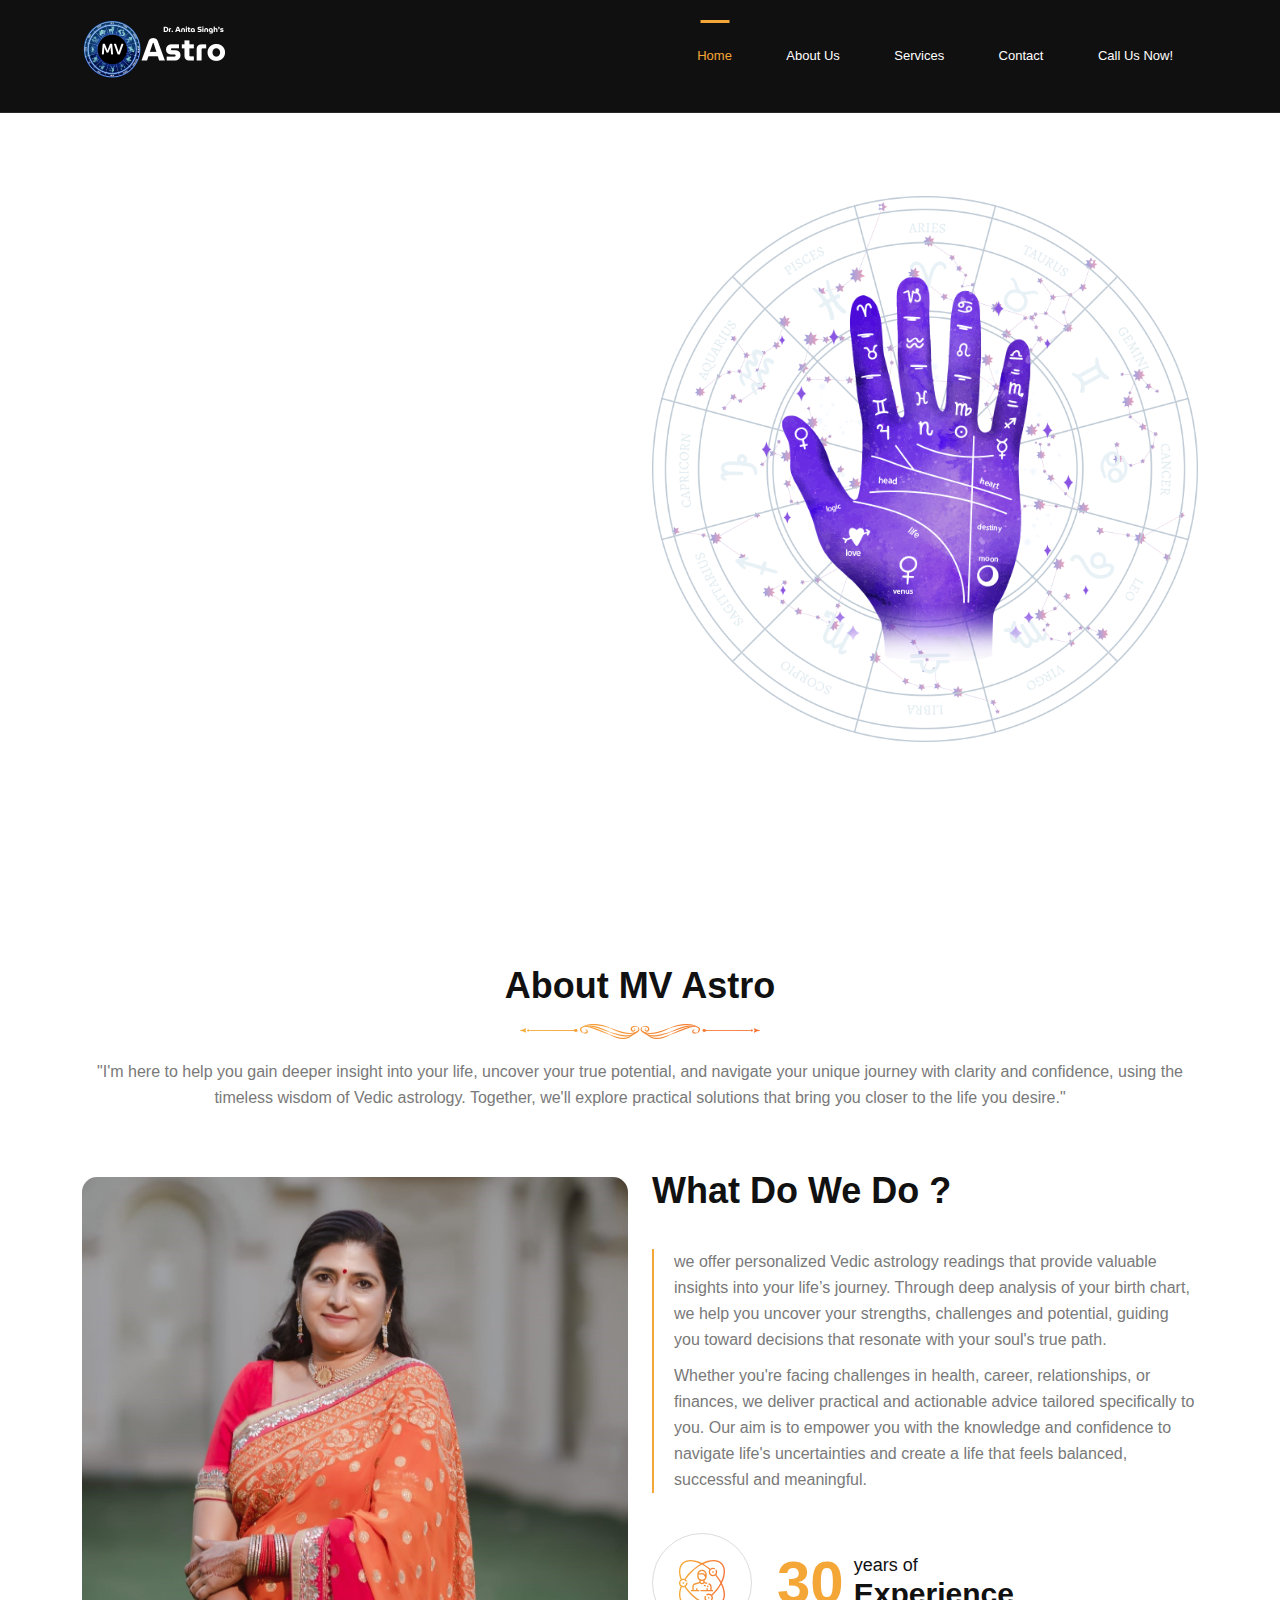
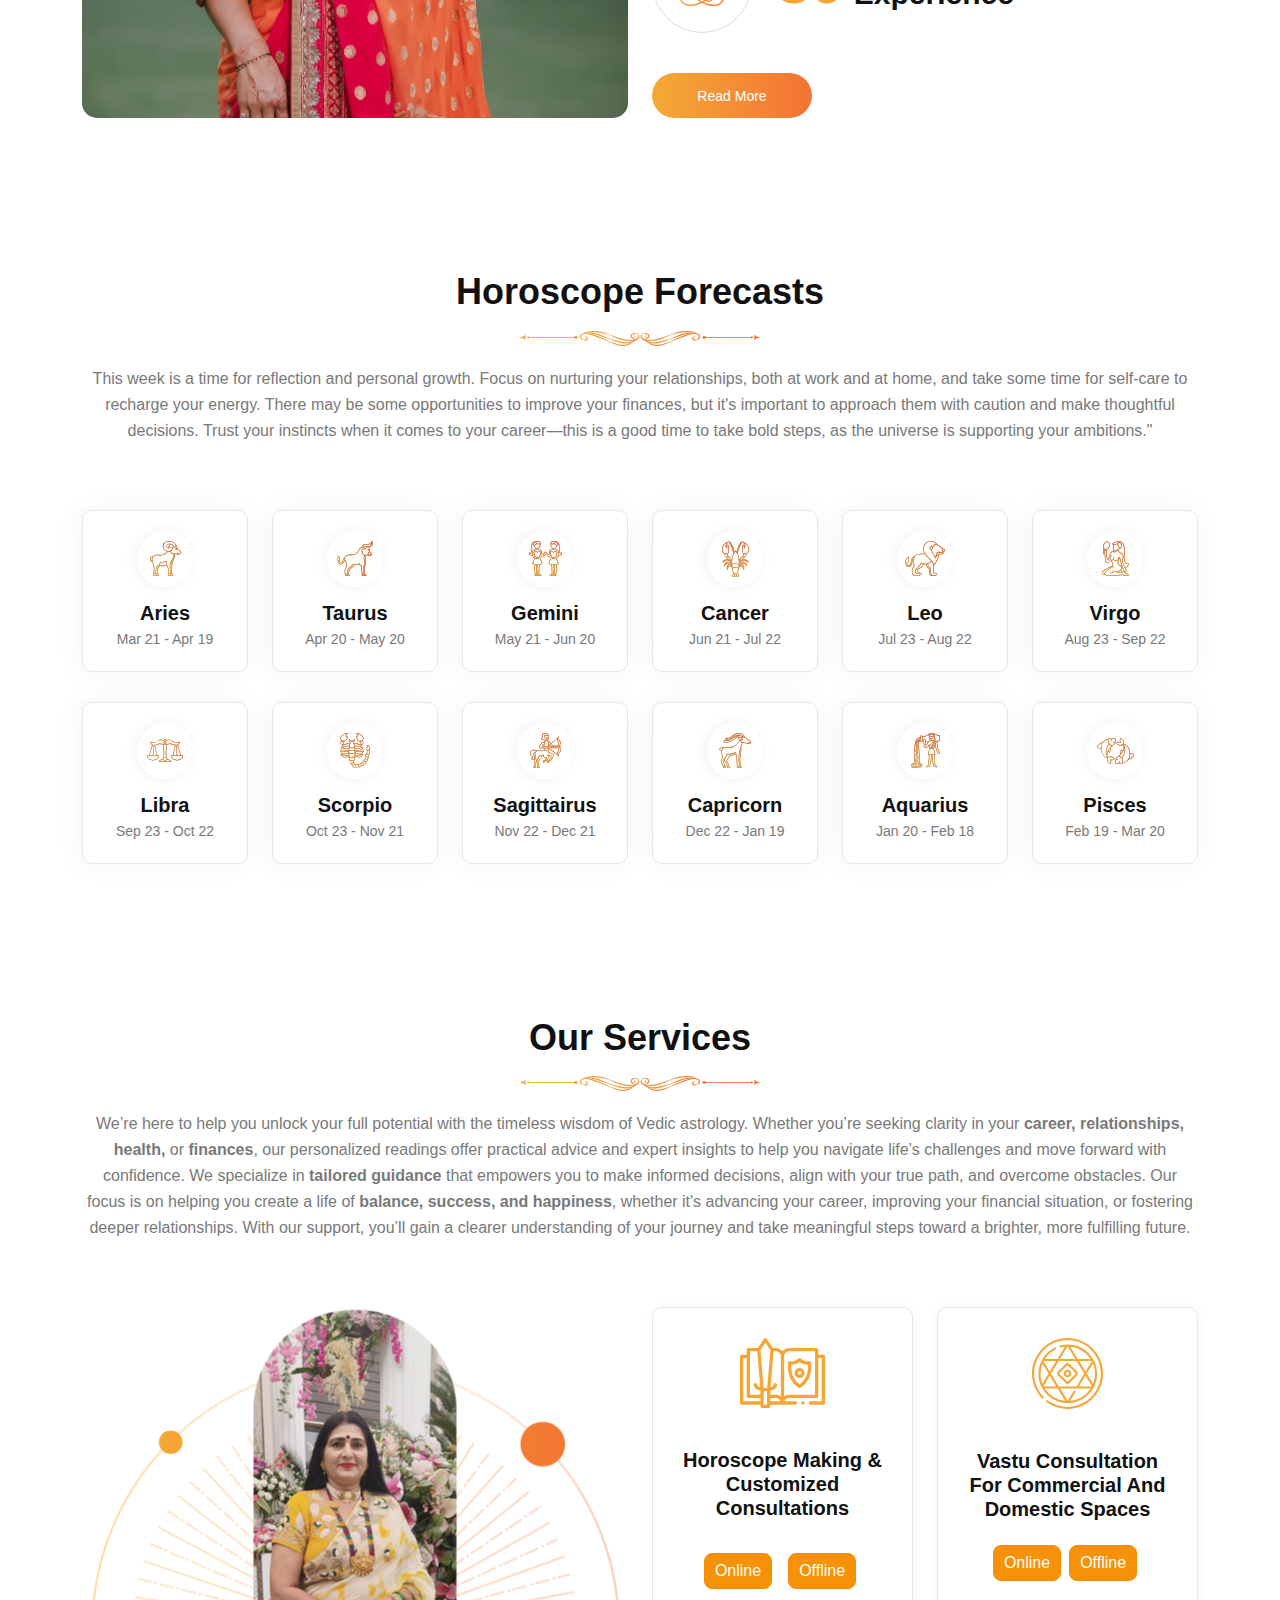
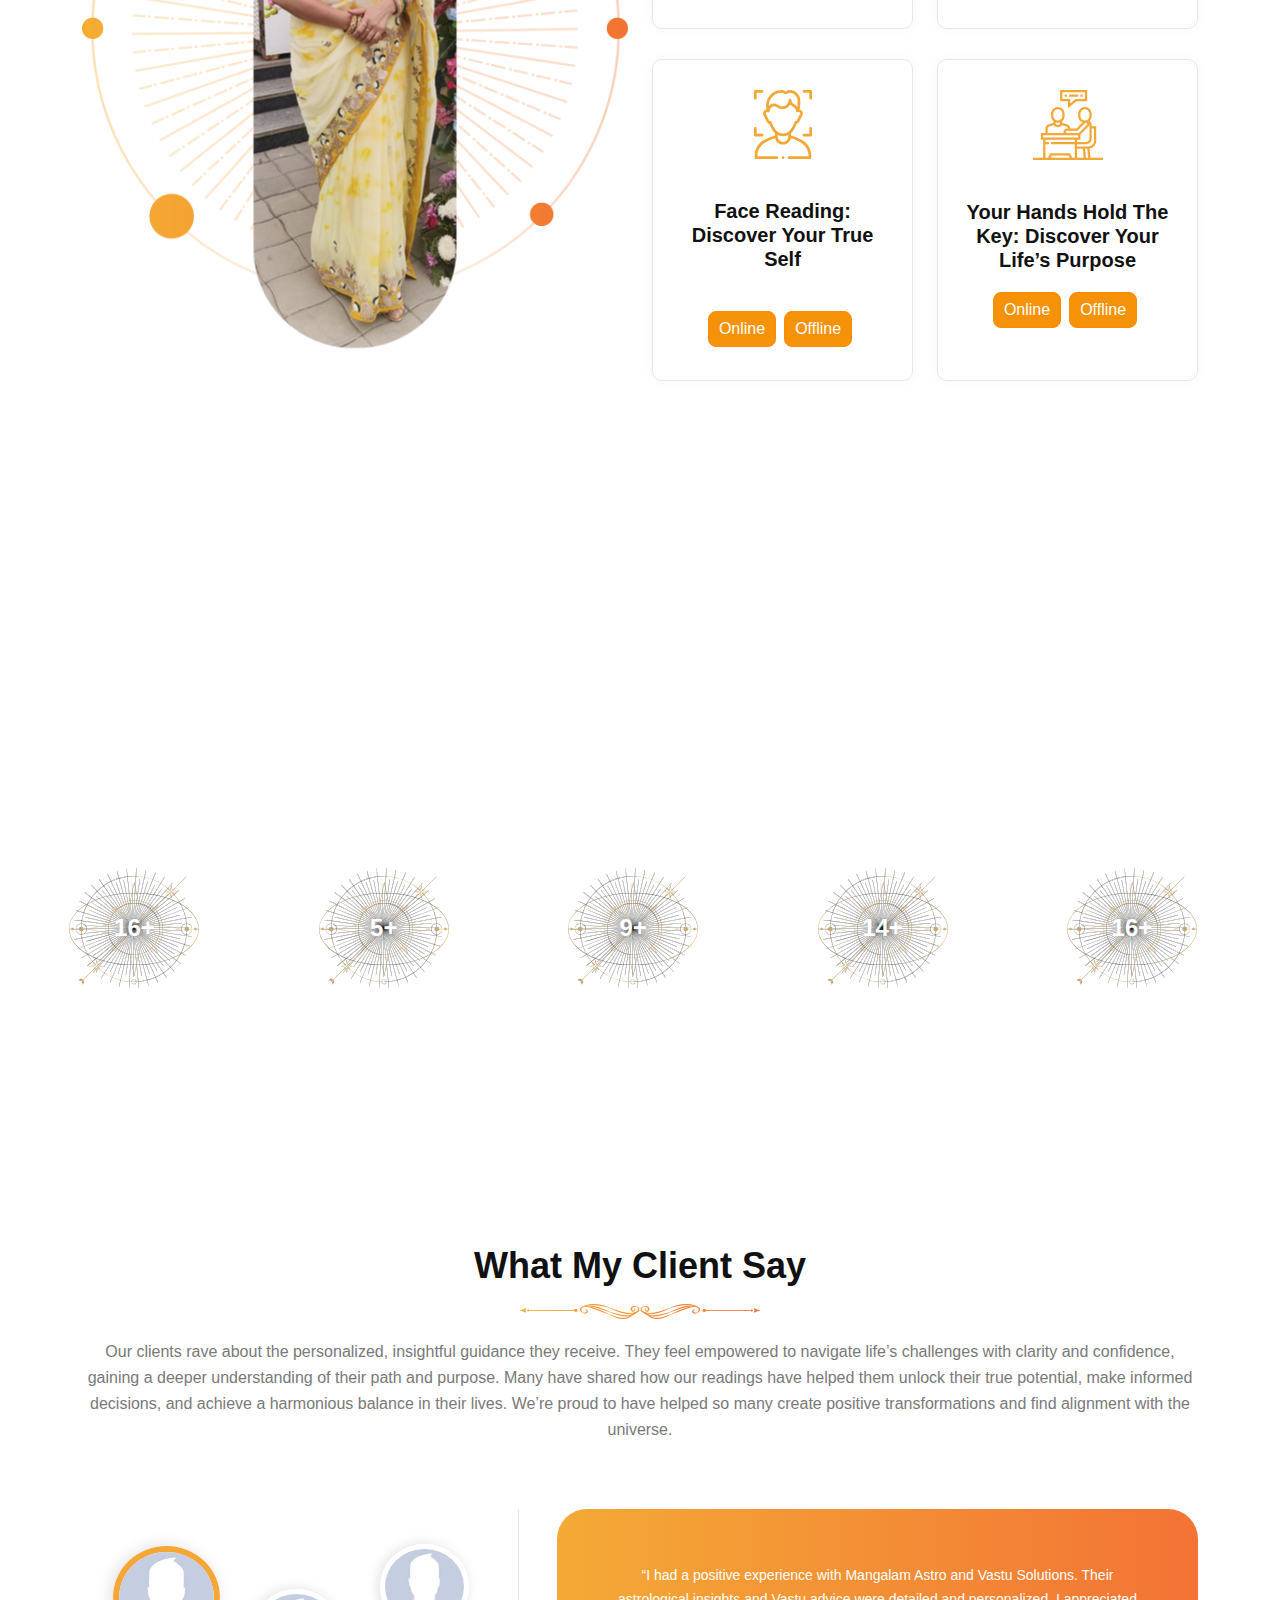
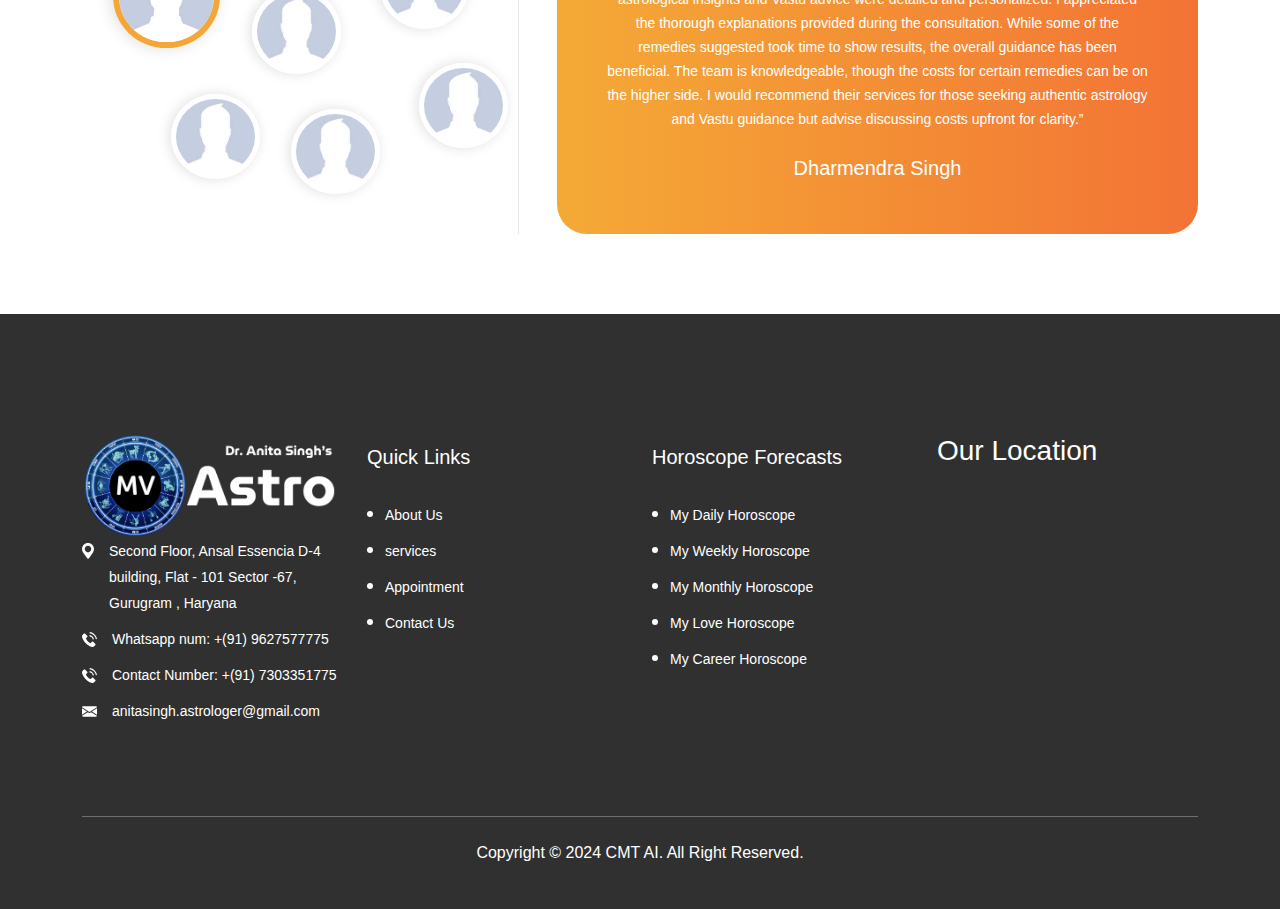
==== commit 45841030: "v2" ====
--- a/index.html
+++ b/index.html
@@ -45,23 +45,9 @@
                                     <ul>
                                         <li><a href="index.html" class="active">home</a></li>
                                         <li><a href="about.html">about us</a></li>
-                                        <li><a href="javascript:;">services</a>
-                                            <ul class="as_submenu">
-                                                <li><a href="service.html">service</a></li>
-                                                <li><a href="service_single.html">service single</a></li>
-                                                <li><a href="appointments.html">appointment</a></li>
-                                                <li><a href="pricing.html">pricing plans</a></li>
-                                                <li><a href="error.html">404</a></li>
-                                            </ul>
-                                        </li>
-
-                                        <li><a href="javascript:;">blog</a>
-                                            <ul class="as_submenu">
-                                                <li><a href="blog.html">blog</a></li>
-                                                <li><a href="blog_single.html">blog single</a></li>
-                                            </ul>
-                                        </li>
+                                          <li><a href="services.html">services</a></li>
                                         <li><a href="contact.html">contact</a></li>
+                                        <li><a href="tel:+919099799780">Call Us Now!</a> </li>
                                 
                                     </ul>
                                 </div>
@@ -82,19 +68,19 @@
                             <div class="as_banner_detail">
                                 <h5>Trust our experience</h5>
                                 <h1>Start control of your <br> professional destiny</h1>
-                                <p>It is a long established fact that a reader will be distracted by the readable content of a page when looking at its layout. The point of using Lorem Ipsum.</p>
-                                <a href="appointments.html" class="as_btn">Appointment</a>
+                                <p>Discover the power of Vedic astrology to find clarity and guidance in all areas of your life. Whether you're dealing with challenges in health,wealth, finances, career or relationships. our expert astrologers provide personalized insights to help you move forward with confidence and peace of mind.</p>                    
                             </div>
                             <div class="as_banner_detail">
                                 <h5>What’s Your Sign ?</h5>
                                 <h1>Read Your Daily <br> Horoscope Today</h1>
-                                <p>Consectetur adipiscing elit, sed do eiusmod tempor incididuesdeentiut labore etesde dolore magna aliquapspendisse and the gravida.</p>
+                                <p>"Curious about what the universe has planned for you today?
+                                 Read your horoscope to gain insights on the energies influencing your day. Whether it's your career, relationships, or personal growth, find guidance to navigate the moments ahead with confidence and purpose."</p>
                                 <a href="javascript:;" class="as_btn">Appointment</a>
                             </div>
                             <div class="as_banner_detail">
                                 <h5>What’s Your Sign ?</h5>
-                                <h1>Read Your Daily <br> Horoscope Today</h1>
-                                <p>Consectetur adipiscing elit, sed do eiusmod tempor incididuesdeentiut labore etesde dolore magna aliquapspendisse and the gravida.</p>
+                                <h1>Read Your weekly <br> Horoscope weekly</h1>
+                                <p>"Curious about what the stars have in store for you this week? Read your weekly horoscope for insightful guidance on the cosmic energies shaping your life. Whether it's career, relationships, or personal growth, find the clarity and direction you need to navigate the week ahead with confidence."</p>
                                 <a href="javascript:;" class="as_btn">Appointment</a>
                             </div>
                         </div>
@@ -117,11 +103,11 @@
                             <image id="Vector_Smart_Object" data-name="Vector Smart Object" width="240" height="15" xlink:href="[data-uri]"/>
                           </svg>
                           </span>
-                        <p class="as_font14 as_padderTop20 as_padderBottom50">It is a long established fact that a reader will be distracted by the readable content of a page <br>when looking at its layout. The point of using Lorem Ipsum .</p>
+                        <p class="as_font14 as_padderTop20 as_padderBottom50">"I'm here to help you gain deeper insight into your life, uncover your true potential, and navigate your unique journey with clarity and confidence, using the timeless wisdom of Vedic astrology. Together, we'll explore practical solutions that bring you closer to the life you desire."</p>
                     </div>
                     <div class="col-lg-6 col-md-6">
                         <div class="as_aboutimg text-right">
-                            <img src="IMAGES/ABOUTIMG.png" alt="" class="img-responsive">
+                            <img src="IMAGES/ABOUTIMG.jpeg" alt="" class="img-responsive">
                             </span>
                         </div> 
                     </div>
@@ -129,8 +115,8 @@
                         <div class="as_about_detail">
                             <h1 class="as_heading">What Do We Do ?</h1>
                             <div class="as_paragraph_wrapper">
-                                <p class="as_margin0 as_font14 as_padderBottom10">There are many variations of passages of Lorem Ipsum available, but the majority have suffered alteration in some form, by injected humour, or randomised words.</p>
-                                <p class="as_font14">Sed ut perspiciatis unde omnis iste natus error sit voluptatem accusantium doloremque laudantium.</p>
+                                <p class="as_margin0 as_font14 as_padderBottom10">we offer personalized Vedic astrology readings that provide valuable insights into your life’s journey. Through deep analysis of your birth chart, we help you uncover your strengths, challenges and potential, guiding you toward decisions that resonate with your soul's true path.</p>
+                                <p class="as_font14">Whether you're facing challenges in health, career, relationships, or finances, we deliver practical and actionable advice tailored specifically to you. Our aim is to empower you with the knowledge and confidence to navigate life's uncertainties and create a life that feels balanced, successful and meaningful.</p>
                             </div>
 
                             <div class="as_contact_expert">
@@ -161,7 +147,7 @@
                             <image id="Vector_Smart_Object" data-name="Vector Smart Object" width="240" height="15" xlink:href="[data-uri]"/>
                           </svg>
                           </span>
-                        <p class="as_font14 as_padderTop20 as_padderBottom20">It is a long established fact that a reader will be distracted by the readable content of a page <br>when looking at its layout. The point of using Lorem Ipsum .</p>
+                        <p class="as_font14 as_padderTop20 as_padderBottom20">This week is a time for reflection and personal growth. Focus on nurturing your relationships, both at work and at home, and take some time for self-care to recharge your energy. There may be some opportunities to improve your finances, but it's important to approach them with caution and make thoughtful decisions. Trust your instincts when it comes to your career—this is a good time to take bold steps, as the universe is supporting your ambitions."</p>
                     </div>
                     <div class="col-lg-2 col-sm-4 col-xs-6">
                         <div class="as_sign_box text-center">
@@ -171,7 +157,7 @@
                                 </span>
                                 <div>
                                     <h5>Aries</h5>
-                                    <p>Mar 21 - Apr 19</p>
+                                    <p> Mar 21 - Apr 19</p>
                                 </div>
                             </a>
                         </div>
@@ -184,7 +170,7 @@
                                 </span>
                                 <div>
                                     <h5>Taurus</h5>
-                                    <p>Mar 21 - Apr 19</p>
+                                    <p>Apr 20 - May 20</p>
                                 </div>
                             </a>
                         </div>
@@ -197,7 +183,7 @@
                                 </span>
                                 <div>
                                     <h5>Gemini</h5>
-                                    <p>Mar 21 - Apr 19</p>
+                                    <p> May 21 - Jun 20</p>
                                 </div>
                             </a>
                         </div>
@@ -210,7 +196,7 @@
                                 </span>
                                 <div>
                                     <h5>Cancer</h5>
-                                    <p>Mar 21 - Apr 19</p>
+                                    <p>Jun 21 - Jul 22</p>
                                 </div>
                             </a>
                         </div>
@@ -223,7 +209,7 @@
                                 </span>
                                 <div>
                                     <h5>Leo</h5>
-                                    <p>Mar 21 - Apr 19</p>
+                                    <p>Jul 23 - Aug 22</p>
                                 </div>
                             </a>
                         </div>
@@ -236,7 +222,7 @@
                                 </span>
                                 <div>
                                     <h5>Virgo</h5>
-                                    <p>Mar 21 - Apr 19</p>
+                                    <p> Aug 23 - Sep 22</p>
                                 </div>
                             </a>
                         </div>
@@ -249,7 +235,7 @@
                                 </span>
                                 <div>
                                     <h5>Libra</h5>
-                                    <p>Mar 21 - Apr 19</p>
+                                    <p>Sep 23 - Oct 22</p>
                                 </div>
                             </a>
                         </div>
@@ -262,7 +248,7 @@
                                 </span>
                                 <div>
                                     <h5>Scorpio</h5>
-                                    <p>Mar 21 - Apr 19</p>
+                                    <p>Oct 23 - Nov 21</p>
                                 </div>
                             </a>
                         </div>
@@ -275,7 +261,7 @@
                                 </span>
                                 <div>
                                     <h5>Sagittairus</h5>
-                                    <p>Mar 21 - Apr 19</p>
+                                    <p>Nov 22 - Dec 21</p>
                                 </div>
                             </a>
                         </div>
@@ -288,7 +274,7 @@
                                 </span>
                                 <div>
                                     <h5>Capricorn</h5>
-                                    <p>Mar 21 - Apr 19</p>
+                                    <p>Dec 22 - Jan 19</p>
                                 </div>
                             </a>
                         </div>
@@ -301,7 +287,7 @@
                                 </span>
                                 <div>
                                     <h5>Aquarius</h5>
-                                    <p>Mar 21 - Apr 19</p>
+                                    <p>Jan 20 - Feb 18</p>
                                 </div>
                             </a>
                         </div>
@@ -314,7 +300,7 @@
                                 </span>
                                 <div>
                                     <h5>Pisces</h5>
-                                    <p>Mar 21 - Apr 19</p>
+                                    <p> Feb 19 - Mar 20</p>
                                 </div>
                             </a>
                         </div>
@@ -322,6 +308,11 @@
                 </div>
             </div>
         </section>
+
+
+
+        
+
         <section class="as_service_wrapper as_padderTop80 as_padderBottom80">
             <div class="container">
                 <div class="row">
@@ -331,7 +322,7 @@
                             <image id="Vector_Smart_Object" data-name="Vector Smart Object" width="240" height="15" xlink:href="[data-uri]"/>
                           </svg>
                           </span>
-                        <p class="as_font14 as_padderTop20 as_padderBottom20">Consectetur adipiscing elit, sed do eiusmod tempor incididuesdeentiut labore <br>etesde dolore magna aliquapspendisse and the gravida.</p>
+                        <p class="as_font14 as_padderTop20 as_padderBottom20">We’re here to help you unlock your full potential with the timeless wisdom of Vedic astrology. Whether you’re seeking clarity in your <b>career, relationships, health,</b> or <b>finances</b>, our personalized readings offer practical advice and expert insights to help you navigate life’s challenges and move forward with confidence. We specialize in<b> tailored guidance </b>that empowers you to make informed decisions, align with your true path, and overcome obstacles. Our focus is on helping you create a life of <b>balance, success, and happiness</b>, whether it's advancing your career, improving your financial situation, or fostering deeper relationships. With our support, you’ll gain a clearer understanding of your journey and take meaningful steps toward a brighter, more fulfilling future.</p>
                     </div>
                 </div>
 
@@ -346,62 +337,115 @@
                    <div class="col-lg-6 col-md-12 col-sm-12">
                         <div class="row">
                             <div class="col-lg-6 col-md-6 col-sm-6 col-xs-12">
+                                <!-- change here  -->
+
+
+
+
                                 <div class="as_service_box text-center">
                                     <span class="as_icon">
                                         <svg xmlns="http://www.w3.org/2000/svg" xmlns:xlink="http://www.w3.org/1999/xlink" preserveAspectRatio="xMidYMid" width="85" height="70" viewBox="0 0 85 70"> <path d="M83.340,66.666 L70.391,66.666 C69.474,66.666 68.730,65.920 68.730,65.000 C68.730,64.079 69.474,63.333 70.391,63.333 L81.680,63.333 L81.680,20.000 L78.359,20.000 L78.359,58.333 C78.359,59.254 77.616,60.000 76.699,60.000 L49.119,60.000 C46.979,60.000 45.116,61.389 44.425,63.333 L55.449,63.333 C56.366,63.333 57.109,64.079 57.109,65.000 C57.109,65.920 56.366,66.666 55.449,66.666 L30.381,66.666 L30.381,68.333 C30.381,69.254 29.637,70.000 28.721,70.000 L22.080,70.000 C21.163,70.000 20.420,69.254 20.420,68.333 L20.420,66.666 L1.660,66.666 C0.743,66.666 -0.000,65.920 -0.000,65.000 L-0.000,18.333 C-0.000,17.413 0.743,16.667 1.660,16.667 L6.641,16.667 L6.641,11.667 C6.641,10.746 7.384,10.000 8.301,10.000 L17.871,10.000 L24.019,0.742 C24.327,0.278 24.845,-0.000 25.400,-0.000 C25.956,-0.000 26.474,0.278 26.782,0.742 L32.929,10.000 L35.859,10.000 C38.572,10.000 40.984,11.313 42.500,13.339 C44.016,11.313 46.428,10.000 49.141,10.000 L76.699,10.000 C77.616,10.000 78.359,10.746 78.359,11.667 L78.359,16.667 L83.340,16.667 C84.257,16.667 85.000,17.413 85.000,18.333 L85.000,65.000 C85.000,65.920 84.257,66.666 83.340,66.666 ZM20.420,52.725 C16.342,51.670 13.779,49.374 13.779,46.666 C13.779,45.746 14.523,45.000 15.439,45.000 C16.356,45.000 17.100,45.746 17.100,46.666 C17.100,47.466 18.238,48.488 20.231,49.188 L17.233,13.333 L9.961,13.333 L9.961,56.666 L20.420,56.666 L20.420,52.725 ZM20.420,60.000 L8.301,60.000 C7.384,60.000 6.641,59.254 6.641,58.333 L6.641,20.000 L3.320,20.000 L3.320,63.333 L20.420,63.333 L20.420,60.000 ZM30.381,63.333 L40.533,63.333 C39.847,61.393 38.002,60.000 35.838,60.000 L30.381,60.000 L30.381,63.333 ZM23.740,66.666 L27.060,66.666 L27.060,53.268 C26.514,53.310 25.960,53.333 25.400,53.333 C24.841,53.333 24.287,53.310 23.740,53.268 L23.740,66.666 ZM25.400,4.671 L20.462,12.107 L23.623,49.909 C24.205,49.967 24.797,50.000 25.400,50.000 C26.003,50.000 26.596,49.967 27.178,49.909 L30.338,12.107 L25.400,4.671 ZM40.840,18.333 C40.840,15.576 38.606,13.333 35.859,13.333 L33.568,13.333 L30.570,49.188 C32.563,48.487 33.701,47.466 33.701,46.666 C33.701,45.746 34.445,45.000 35.361,45.000 C36.278,45.000 37.021,45.746 37.021,46.666 C37.021,49.374 34.459,51.670 30.381,52.725 L30.381,56.666 L35.838,56.666 C37.715,56.666 39.448,57.296 40.840,58.354 L40.840,18.333 ZM75.039,13.333 L49.141,13.333 C46.394,13.333 44.160,15.576 44.160,18.333 L44.160,58.332 C45.552,57.286 47.274,56.666 49.119,56.666 L75.039,56.666 L75.039,13.333 ZM47.978,25.000 C47.978,24.079 48.722,23.333 49.639,23.333 L51.584,23.333 C54.169,23.333 56.598,22.323 58.426,20.488 C58.737,20.176 59.159,20.000 59.600,20.000 C60.040,20.000 60.462,20.176 60.773,20.488 C62.601,22.323 65.031,23.333 67.615,23.333 L69.560,23.333 C70.477,23.333 71.221,24.079 71.221,25.000 L71.221,29.648 C71.221,37.731 67.221,45.235 60.521,49.720 C60.242,49.907 59.921,50.000 59.600,50.000 C59.279,50.000 58.957,49.907 58.679,49.720 C51.979,45.235 47.978,37.731 47.978,29.648 L47.978,25.000 ZM51.299,29.648 C51.299,36.235 54.382,42.377 59.600,46.293 C64.817,42.377 67.900,36.235 67.900,29.648 L67.900,26.667 L67.615,26.667 C64.672,26.667 61.878,25.691 59.600,23.891 C57.321,25.691 54.528,26.667 51.584,26.667 L51.299,26.667 L51.299,29.648 ZM59.600,30.000 C62.346,30.000 64.580,32.243 64.580,35.000 C64.580,37.757 62.346,40.000 59.600,40.000 C56.853,40.000 54.619,37.757 54.619,35.000 C54.619,32.243 56.853,30.000 59.600,30.000 ZM59.600,36.667 C60.515,36.667 61.260,35.919 61.260,35.000 C61.260,34.081 60.515,33.333 59.600,33.333 C58.684,33.333 57.939,34.081 57.939,35.000 C57.939,35.919 58.684,36.667 59.600,36.667 ZM62.920,63.333 C63.837,63.333 64.580,64.079 64.580,65.000 C64.580,65.920 63.837,66.666 62.920,66.666 C62.003,66.666 61.260,65.920 61.260,65.000 C61.260,64.079 62.003,63.333 62.920,63.333 Z" class="cls-1"/> </svg>                                  
                                     </span>
         
-                                    <h4 class="as_subheading">Kundli Dosha </h4>
-                                    <p class="as_paddingBottom10">Lorem ipsum dolor sit <br>amet, consectetur</p>
-                                    <a href="service_single.html" class="as_link">read more 
+                                    <h4 class="as_subheading">Horoscope Making & Customized Consultations </h4>
+                                    <p class="as_paddingBottom10"> <br> </p>
+                                    <a href="service_single.html" class="as_link"> 
+
+
+                                     <!--hereeeeeeee -->
+                                     <div class="d-grid gap-2 d-md-flex justify-content-md-end" style="margin-top:-9%;">
+                                        <button class="btn btncolor me-md-2" type="button">Online</button>
+                                        <button class="btn btncolor" type="button" >Offline</button>
+                                    </div>
+                                    
+
+                                 <!-- hereeeeeeeeeeee -->
+
                                         <span>
-                                            <svg xmlns="http://www.w3.org/2000/svg" width="12" height="7" viewBox="0 0 12 7"> <path class="cls-1" d="M8.966,4.52H1.312A1.644,1.644,0,0,1,.976,4.5,0.656,0.656,0,0,1,.447,3.8a0.672,0.672,0,0,1,.7-0.575q2.824,0,5.649,0c0.7,0,1.4,0,2.13-.051C8.546,2.814,8.166,2.455,7.782,2.1A0.675,0.675,0,0,1,7.523,1.5,0.629,0.629,0,0,1,7.981.959a0.688,0.688,0,0,1,.726.187L10.429,2.8l0.58,0.557a0.637,0.637,0,0,1,.011,1.016q-1.149,1.109-2.3,2.212a0.7,0.7,0,0,1-1.006.036A0.635,0.635,0,0,1,7.77,5.658C8.151,5.294,8.533,4.932,8.966,4.52Z"/> </svg>
+                                            <!-- <svg xmlns="http://www.w3.org/2000/svg" width="12" height="7" viewBox="0 0 12 7"> <path class="cls-1" d="M8.966,4.52H1.312A1.644,1.644,0,0,1,.976,4.5,0.656,0.656,0,0,1,.447,3.8a0.672,0.672,0,0,1,.7-0.575q2.824,0,5.649,0c0.7,0,1.4,0,2.13-.051C8.546,2.814,8.166,2.455,7.782,2.1A0.675,0.675,0,0,1,7.523,1.5,0.629,0.629,0,0,1,7.981.959a0.688,0.688,0,0,1,.726.187L10.429,2.8l0.58,0.557a0.637,0.637,0,0,1,.011,1.016q-1.149,1.109-2.3,2.212a0.7,0.7,0,0,1-1.006.036A0.635,0.635,0,0,1,7.77,5.658C8.151,5.294,8.533,4.932,8.966,4.52Z"/> </svg> -->
                                         </span>
                                     </a>
                                 </div>
-                            </div>
-                            <!-- -------------------- -->
-                            <div class="col-lg-6 col-md-6 col-sm-6 col-xs-12">
-                                <div class="as_service_box text-center">
-                                    <span class="as_icon">
-                                        <svg xmlns="http://www.w3.org/2000/svg" xmlns:xlink="http://www.w3.org/1999/xlink" preserveAspectRatio="xMidYMid" width="58" height="69" viewBox="0 0 58 69"> <path d="M30.362,67.641 C30.362,68.390 29.757,69.000 29.012,69.000 C28.269,69.000 27.663,68.390 27.663,67.641 C27.663,66.893 28.269,66.283 29.012,66.283 C29.757,66.283 30.362,66.893 30.362,67.641 ZM0.674,67.641 L0.674,65.923 C0.674,56.868 6.774,51.929 9.444,50.317 C13.072,48.129 16.968,46.474 21.042,45.387 L21.042,43.200 C20.363,42.596 19.742,41.910 19.193,41.144 C17.577,38.891 16.259,36.449 15.265,33.869 C14.355,33.744 13.524,33.161 13.096,32.249 C12.688,31.380 9.860,26.112 9.427,25.174 C8.328,22.797 9.764,20.448 11.584,19.693 C11.887,19.566 12.199,19.473 12.516,19.420 C12.221,18.206 12.072,16.957 12.072,15.688 C12.072,7.038 19.061,-0.000 27.651,-0.000 C29.161,-0.000 30.591,0.581 31.677,1.637 C31.688,1.648 31.707,1.648 31.718,1.637 C32.805,0.581 34.235,-0.000 35.744,-0.000 C41.583,-0.000 46.333,4.783 46.333,10.662 L46.333,13.136 C46.333,15.266 46.042,17.362 45.469,19.394 C45.793,19.447 46.116,19.533 46.423,19.672 C48.662,20.693 49.537,23.217 48.580,25.154 C48.123,26.080 45.319,31.360 44.911,32.229 C44.483,33.140 43.652,33.724 42.743,33.849 C41.749,36.434 40.428,38.883 38.809,41.141 C38.260,41.908 37.638,42.595 36.958,43.200 L36.958,45.387 C41.032,46.474 44.928,48.129 48.555,50.316 C51.226,51.929 57.326,56.867 57.326,65.923 L57.326,67.641 C57.326,68.391 56.722,69.000 55.977,69.000 L35.084,69.000 C35.083,69.000 35.083,69.000 35.082,69.000 C34.309,69.000 33.685,68.341 33.736,67.550 C33.783,66.829 34.411,66.283 35.129,66.283 L54.628,66.283 C54.628,60.548 51.770,55.424 47.167,52.647 C43.919,50.687 40.439,49.180 36.804,48.159 C36.077,51.828 32.854,54.602 29.000,54.602 C25.146,54.602 21.923,51.828 21.196,48.159 C17.562,49.180 14.081,50.687 10.832,52.647 C6.230,55.424 3.372,60.390 3.372,66.283 L22.944,66.283 C23.718,66.283 24.341,66.945 24.288,67.736 C24.239,68.456 23.612,69.000 22.895,69.000 L2.023,69.000 C1.278,69.000 0.674,68.391 0.674,67.641 L0.674,67.641 ZM14.775,15.896 C14.899,15.749 16.760,13.446 19.964,13.446 C21.561,13.446 23.096,14.007 24.311,15.007 C25.431,15.928 26.857,16.435 28.326,16.435 C31.802,16.435 34.587,13.619 34.665,10.025 C34.682,9.287 35.280,8.697 36.014,8.697 C36.747,8.696 37.346,9.286 37.362,10.025 C37.401,11.759 38.328,13.263 39.782,13.949 C41.212,14.625 42.409,15.647 43.286,16.898 C43.518,15.663 43.635,14.406 43.635,13.136 L43.635,10.662 C43.635,6.281 40.095,2.716 35.744,2.716 C34.937,2.716 34.173,3.027 33.592,3.592 C32.530,4.624 30.866,4.624 29.803,3.592 C29.223,3.027 28.458,2.716 27.651,2.716 C20.548,2.716 14.707,8.460 14.775,15.896 ZM34.260,45.009 C31.067,46.527 27.377,46.702 23.740,45.010 L23.740,46.588 C23.740,49.509 26.099,51.886 29.000,51.886 C31.901,51.886 34.260,49.509 34.260,46.588 L34.260,45.009 ZM36.622,39.552 C38.295,37.218 39.622,34.663 40.561,31.956 C40.726,31.481 41.353,30.763 42.414,31.183 C42.915,30.110 45.733,24.863 46.141,23.993 C46.452,23.331 46.076,22.469 45.369,22.173 C44.969,22.005 44.527,22.035 44.139,22.235 C43.302,22.665 42.266,22.157 42.160,21.225 C41.917,19.110 40.555,17.315 38.637,16.409 C37.667,15.951 36.840,15.280 36.195,14.457 C35.789,15.192 35.263,15.854 34.684,16.482 C32.124,19.261 26.772,20.496 22.605,17.111 C20.979,15.790 18.562,15.870 17.070,17.394 C16.259,18.222 15.781,19.342 15.781,20.485 L15.781,21.019 C15.786,22.017 14.733,22.683 13.827,22.234 C13.452,22.047 13.024,22.039 12.638,22.193 C12.026,22.438 11.504,23.235 11.866,24.014 C12.270,24.885 15.150,30.211 15.577,31.183 C16.765,30.767 17.322,31.621 17.445,31.976 C18.386,34.676 19.710,37.226 21.380,39.555 C23.176,42.059 25.953,43.496 29.000,43.495 C32.047,43.495 34.825,42.058 36.622,39.552 L36.622,39.552 ZM58.000,8.149 L58.000,1.358 C58.000,0.608 57.396,-0.000 56.651,-0.000 L49.907,-0.000 C49.162,-0.000 48.558,0.608 48.558,1.358 C48.558,2.108 49.162,2.716 49.907,2.716 L55.302,2.716 L55.302,8.149 C55.302,8.899 55.906,9.508 56.651,9.508 C57.396,9.508 58.000,8.899 58.000,8.149 ZM58.000,45.230 L58.000,38.439 C58.000,37.689 57.396,37.081 56.651,37.081 C55.906,37.081 55.302,37.689 55.302,38.439 L55.302,43.872 L49.907,43.872 C49.162,43.872 48.558,44.480 48.558,45.230 C48.558,45.980 49.162,46.588 49.907,46.588 L56.651,46.588 C57.396,46.588 58.000,45.980 58.000,45.230 ZM2.698,8.149 L2.698,2.716 L8.093,2.716 C8.838,2.716 9.442,2.108 9.442,1.358 C9.442,0.608 8.838,-0.000 8.093,-0.000 L1.349,-0.000 C0.604,-0.000 0.000,0.608 0.000,1.358 L0.000,8.149 C0.000,8.899 0.604,9.508 1.349,9.508 C2.094,9.508 2.698,8.899 2.698,8.149 ZM9.442,45.230 C9.442,44.480 8.838,43.872 8.093,43.872 L2.698,43.872 L2.698,38.439 C2.698,37.689 2.094,37.081 1.349,37.081 C0.604,37.081 0.000,37.689 0.000,38.439 L0.000,45.230 C0.000,45.980 0.604,46.588 1.349,46.588 L8.093,46.588 C8.838,46.588 9.442,45.980 9.442,45.230 Z" class="cls-1"/> </svg>                         
-                                    </span>
-        
-                                    <h4 class="as_subheading">Kundli Dosha </h4>
-                                    <p class="as_paddingBottom10">Lorem ipsum dolor sit <br>amet, consectetur</p>
-                                    <a href="service_single.html" class="as_link">read more 
-                                        <span>
-                                            <svg xmlns="http://www.w3.org/2000/svg" width="12" height="7" viewBox="0 0 12 7"> <path class="cls-1" d="M8.966,4.52H1.312A1.644,1.644,0,0,1,.976,4.5,0.656,0.656,0,0,1,.447,3.8a0.672,0.672,0,0,1,.7-0.575q2.824,0,5.649,0c0.7,0,1.4,0,2.13-.051C8.546,2.814,8.166,2.455,7.782,2.1A0.675,0.675,0,0,1,7.523,1.5,0.629,0.629,0,0,1,7.981.959a0.688,0.688,0,0,1,.726.187L10.429,2.8l0.58,0.557a0.637,0.637,0,0,1,.011,1.016q-1.149,1.109-2.3,2.212a0.7,0.7,0,0,1-1.006.036A0.635,0.635,0,0,1,7.77,5.658C8.151,5.294,8.533,4.932,8.966,4.52Z"/> </svg>
-                                        </span>
-                                    </a>
-                                </div>
-                            </div>
+                                <!-- -------------------- -->
+                            </div>
+
+
+
+                            
+                            
+                       <!-- --------------------------------------------------- -->
+
+                       <!-- -------------------------------------------------------- -->
                             <div class="col-lg-6 col-md-6 col-sm-6 col-xs-12">
                                 <div class="as_service_box text-center">
                                     <span class="as_icon">
                                         <svg xmlns="http://www.w3.org/2000/svg" xmlns:xlink="http://www.w3.org/1999/xlink" preserveAspectRatio="xMidYMid" width="71" height="71" viewBox="0 0 71 71"> <path d="M60.602,60.602 C53.897,67.307 44.982,71.000 35.500,71.000 C28.999,71.000 22.640,69.226 17.111,65.871 C16.265,65.358 15.429,64.802 14.626,64.218 C14.153,63.873 14.049,63.209 14.393,62.736 C14.738,62.262 15.402,62.158 15.875,62.503 C16.630,63.052 17.416,63.575 18.211,64.058 C23.409,67.211 29.387,68.878 35.500,68.878 C44.416,68.878 52.798,65.406 59.102,59.102 C65.407,52.798 68.878,44.416 68.878,35.500 C68.878,26.584 65.407,18.202 59.102,11.898 C52.798,5.593 44.416,2.121 35.500,2.121 C26.584,2.121 18.202,5.593 11.898,11.898 C5.593,18.202 2.121,26.584 2.121,35.500 C2.121,44.187 5.441,52.414 11.469,58.665 C11.876,59.087 11.864,59.759 11.442,60.165 C11.020,60.572 10.349,60.560 9.942,60.138 C3.531,53.489 -0.000,44.739 -0.000,35.500 C-0.000,26.017 3.693,17.103 10.398,10.398 C17.103,3.693 26.018,-0.000 35.500,-0.000 C44.982,-0.000 53.897,3.693 60.602,10.398 C67.307,17.103 71.000,26.017 71.000,35.500 C71.000,44.982 67.307,53.897 60.602,60.602 ZM27.588,8.676 C27.440,8.109 27.780,7.530 28.347,7.382 C32.783,6.227 37.443,6.129 41.922,7.090 C55.258,9.953 65.084,22.126 65.084,35.761 C65.084,51.930 51.930,65.084 35.760,65.084 C32.479,65.084 29.202,64.534 26.104,63.450 C20.792,61.592 16.067,58.180 12.613,53.740 C11.753,52.635 11.028,51.463 10.291,50.277 C9.858,49.580 9.529,49.050 9.243,48.273 C8.954,47.485 8.554,46.733 8.260,45.943 C7.053,42.691 6.437,39.229 6.437,35.761 C6.437,30.049 8.124,24.405 11.254,19.652 C14.116,15.305 18.131,11.754 22.798,9.450 C23.324,9.191 23.960,9.407 24.219,9.932 C24.478,10.457 24.263,11.094 23.738,11.353 C19.362,13.512 15.651,16.809 12.979,20.897 L25.467,20.897 L32.871,8.713 C31.523,8.856 30.188,9.095 28.882,9.435 C28.314,9.583 27.736,9.243 27.588,8.676 ZM38.344,8.681 L45.767,20.897 L58.532,20.897 C54.114,14.153 46.785,9.481 38.344,8.681 ZM59.662,23.139 C59.631,23.084 59.570,23.019 59.456,23.019 L47.056,23.019 L53.462,33.560 L59.658,23.378 C59.717,23.280 59.693,23.194 59.662,23.139 ZM62.963,35.761 C62.963,32.094 62.232,28.595 60.911,25.400 L54.703,35.602 L60.985,45.939 C62.259,42.793 62.963,39.358 62.963,35.761 ZM59.779,48.271 C59.809,48.216 59.834,48.130 59.774,48.033 L53.461,37.643 L46.920,48.391 L59.573,48.391 C59.687,48.391 59.748,48.326 59.779,48.271 ZM35.617,62.667 C35.678,62.667 35.762,62.647 35.819,62.553 L41.687,52.910 C41.991,52.410 42.644,52.251 43.144,52.556 C43.645,52.860 43.804,53.513 43.499,54.013 L38.116,62.859 C46.699,62.120 54.156,57.378 58.605,50.513 L28.089,50.513 L35.416,62.553 C35.473,62.647 35.557,62.667 35.617,62.667 ZM33.102,62.832 L25.605,50.513 L12.917,50.513 C17.313,57.297 24.646,62.008 33.102,62.832 ZM11.675,48.391 L24.314,48.391 L17.774,37.643 L11.476,48.007 C11.541,48.136 11.608,48.264 11.675,48.391 ZM10.491,25.676 C9.219,28.863 8.558,32.279 8.558,35.761 C8.558,39.250 9.220,42.587 10.422,45.655 L16.531,35.602 L10.491,25.676 ZM11.778,23.019 C11.756,23.019 11.736,23.023 11.718,23.028 C11.664,23.129 11.610,23.231 11.557,23.333 C11.563,23.348 11.567,23.362 11.577,23.378 L17.772,33.559 L24.178,23.019 L11.778,23.019 ZM19.014,35.601 L26.798,48.391 L44.477,48.391 L52.220,35.601 L44.574,23.019 L26.660,23.019 L19.014,35.601 ZM27.950,20.897 L43.285,20.897 L35.819,8.612 C35.806,8.590 35.791,8.573 35.775,8.559 C35.770,8.559 35.765,8.558 35.760,8.558 C35.659,8.558 35.557,8.562 35.455,8.563 C35.441,8.577 35.427,8.592 35.415,8.612 L27.950,20.897 ZM45.214,37.193 L37.193,45.214 C36.726,45.681 36.113,45.914 35.500,45.914 C34.887,45.914 34.274,45.681 33.807,45.214 L25.786,37.193 C24.852,36.259 24.852,34.740 25.786,33.806 L33.807,25.785 C34.740,24.852 36.259,24.852 37.193,25.785 L45.214,33.806 C46.148,34.740 46.148,36.259 45.214,37.193 ZM43.714,35.307 L35.693,27.285 C35.640,27.232 35.570,27.206 35.500,27.206 C35.430,27.206 35.360,27.232 35.307,27.285 L27.286,35.307 C27.179,35.413 27.179,35.586 27.286,35.693 L35.307,43.714 C35.413,43.821 35.587,43.821 35.693,43.714 L43.714,35.693 C43.821,35.586 43.821,35.413 43.714,35.307 ZM35.500,39.262 C33.426,39.262 31.738,37.574 31.738,35.500 C31.738,33.425 33.426,31.737 35.500,31.737 C37.574,31.737 39.262,33.425 39.262,35.500 C39.262,37.574 37.574,39.262 35.500,39.262 ZM35.500,33.859 C34.595,33.859 33.859,34.595 33.859,35.500 C33.859,36.404 34.595,37.140 35.500,37.140 C36.405,37.140 37.141,36.404 37.141,35.500 C37.141,34.595 36.405,33.859 35.500,33.859 Z" class="cls-1"/> </svg>                          
                                     </span>
         
-                                    <h4 class="as_subheading">Kundli Dosha </h4>
-                                    <p class="as_paddingBottom10">Lorem ipsum dolor sit <br>amet, consectetur</p>
-                                    <a href="service_single.html" class="as_link">read more 
+                                    <h4 class="as_subheading">Vastu Consultation for Commercial and Domestic Spaces </h4>
+                                    <p class="as_paddingBottom10"></p>
+                                    <a href="service_single.html" class="as_link">
+                                        <!--hereeeeeeee -->
+                                     <div class="d-grid mt-2 d-md-flex justify-content-md-end">
+                                        <button class="btn btncolor me-md-2" type="button">Online</button>
+                                        <button class="btn btncolor" type="button">Offline</button>
+                                      </div>
+
+                                 <!-- hereeeeeeeeeeee -->
+
                                         <span>
-                                            <svg xmlns="http://www.w3.org/2000/svg" width="12" height="7" viewBox="0 0 12 7"> <path class="cls-1" d="M8.966,4.52H1.312A1.644,1.644,0,0,1,.976,4.5,0.656,0.656,0,0,1,.447,3.8a0.672,0.672,0,0,1,.7-0.575q2.824,0,5.649,0c0.7,0,1.4,0,2.13-.051C8.546,2.814,8.166,2.455,7.782,2.1A0.675,0.675,0,0,1,7.523,1.5,0.629,0.629,0,0,1,7.981.959a0.688,0.688,0,0,1,.726.187L10.429,2.8l0.58,0.557a0.637,0.637,0,0,1,.011,1.016q-1.149,1.109-2.3,2.212a0.7,0.7,0,0,1-1.006.036A0.635,0.635,0,0,1,7.77,5.658C8.151,5.294,8.533,4.932,8.966,4.52Z"/> </svg>
+                                            <!-- <svg xmlns="http://www.w3.org/2000/svg" width="12" height="7" viewBox="0 0 12 7"> <path class="cls-1" d="M8.966,4.52H1.312A1.644,1.644,0,0,1,.976,4.5,0.656,0.656,0,0,1,.447,3.8a0.672,0.672,0,0,1,.7-0.575q2.824,0,5.649,0c0.7,0,1.4,0,2.13-.051C8.546,2.814,8.166,2.455,7.782,2.1A0.675,0.675,0,0,1,7.523,1.5,0.629,0.629,0,0,1,7.981.959a0.688,0.688,0,0,1,.726.187L10.429,2.8l0.58,0.557a0.637,0.637,0,0,1,.011,1.016q-1.149,1.109-2.3,2.212a0.7,0.7,0,0,1-1.006.036A0.635,0.635,0,0,1,7.77,5.658C8.151,5.294,8.533,4.932,8.966,4.52Z"/> </svg> -->
                                         </span>
                                     </a>
                                 </div>
-                            </div>
+                                <!-- -------------------- -->
+                            </div>
+
+<!-- --------------------------------------------------- -->
+<div class="col-lg-6 col-md-6 col-sm-6 col-xs-12">
+    <div class="as_service_box text-center">
+       
+        
+
+        <span class="as_icon">
+            <svg xmlns="http://www.w3.org/2000/svg" xmlns:xlink="http://www.w3.org/1999/xlink" preserveAspectRatio="xMidYMid" width="58" height="69" viewBox="0 0 58 69"> <path d="M30.362,67.641 C30.362,68.390 29.757,69.000 29.012,69.000 C28.269,69.000 27.663,68.390 27.663,67.641 C27.663,66.893 28.269,66.283 29.012,66.283 C29.757,66.283 30.362,66.893 30.362,67.641 ZM0.674,67.641 L0.674,65.923 C0.674,56.868 6.774,51.929 9.444,50.317 C13.072,48.129 16.968,46.474 21.042,45.387 L21.042,43.200 C20.363,42.596 19.742,41.910 19.193,41.144 C17.577,38.891 16.259,36.449 15.265,33.869 C14.355,33.744 13.524,33.161 13.096,32.249 C12.688,31.380 9.860,26.112 9.427,25.174 C8.328,22.797 9.764,20.448 11.584,19.693 C11.887,19.566 12.199,19.473 12.516,19.420 C12.221,18.206 12.072,16.957 12.072,15.688 C12.072,7.038 19.061,-0.000 27.651,-0.000 C29.161,-0.000 30.591,0.581 31.677,1.637 C31.688,1.648 31.707,1.648 31.718,1.637 C32.805,0.581 34.235,-0.000 35.744,-0.000 C41.583,-0.000 46.333,4.783 46.333,10.662 L46.333,13.136 C46.333,15.266 46.042,17.362 45.469,19.394 C45.793,19.447 46.116,19.533 46.423,19.672 C48.662,20.693 49.537,23.217 48.580,25.154 C48.123,26.080 45.319,31.360 44.911,32.229 C44.483,33.140 43.652,33.724 42.743,33.849 C41.749,36.434 40.428,38.883 38.809,41.141 C38.260,41.908 37.638,42.595 36.958,43.200 L36.958,45.387 C41.032,46.474 44.928,48.129 48.555,50.316 C51.226,51.929 57.326,56.867 57.326,65.923 L57.326,67.641 C57.326,68.391 56.722,69.000 55.977,69.000 L35.084,69.000 C35.083,69.000 35.083,69.000 35.082,69.000 C34.309,69.000 33.685,68.341 33.736,67.550 C33.783,66.829 34.411,66.283 35.129,66.283 L54.628,66.283 C54.628,60.548 51.770,55.424 47.167,52.647 C43.919,50.687 40.439,49.180 36.804,48.159 C36.077,51.828 32.854,54.602 29.000,54.602 C25.146,54.602 21.923,51.828 21.196,48.159 C17.562,49.180 14.081,50.687 10.832,52.647 C6.230,55.424 3.372,60.390 3.372,66.283 L22.944,66.283 C23.718,66.283 24.341,66.945 24.288,67.736 C24.239,68.456 23.612,69.000 22.895,69.000 L2.023,69.000 C1.278,69.000 0.674,68.391 0.674,67.641 L0.674,67.641 ZM14.775,15.896 C14.899,15.749 16.760,13.446 19.964,13.446 C21.561,13.446 23.096,14.007 24.311,15.007 C25.431,15.928 26.857,16.435 28.326,16.435 C31.802,16.435 34.587,13.619 34.665,10.025 C34.682,9.287 35.280,8.697 36.014,8.697 C36.747,8.696 37.346,9.286 37.362,10.025 C37.401,11.759 38.328,13.263 39.782,13.949 C41.212,14.625 42.409,15.647 43.286,16.898 C43.518,15.663 43.635,14.406 43.635,13.136 L43.635,10.662 C43.635,6.281 40.095,2.716 35.744,2.716 C34.937,2.716 34.173,3.027 33.592,3.592 C32.530,4.624 30.866,4.624 29.803,3.592 C29.223,3.027 28.458,2.716 27.651,2.716 C20.548,2.716 14.707,8.460 14.775,15.896 ZM34.260,45.009 C31.067,46.527 27.377,46.702 23.740,45.010 L23.740,46.588 C23.740,49.509 26.099,51.886 29.000,51.886 C31.901,51.886 34.260,49.509 34.260,46.588 L34.260,45.009 ZM36.622,39.552 C38.295,37.218 39.622,34.663 40.561,31.956 C40.726,31.481 41.353,30.763 42.414,31.183 C42.915,30.110 45.733,24.863 46.141,23.993 C46.452,23.331 46.076,22.469 45.369,22.173 C44.969,22.005 44.527,22.035 44.139,22.235 C43.302,22.665 42.266,22.157 42.160,21.225 C41.917,19.110 40.555,17.315 38.637,16.409 C37.667,15.951 36.840,15.280 36.195,14.457 C35.789,15.192 35.263,15.854 34.684,16.482 C32.124,19.261 26.772,20.496 22.605,17.111 C20.979,15.790 18.562,15.870 17.070,17.394 C16.259,18.222 15.781,19.342 15.781,20.485 L15.781,21.019 C15.786,22.017 14.733,22.683 13.827,22.234 C13.452,22.047 13.024,22.039 12.638,22.193 C12.026,22.438 11.504,23.235 11.866,24.014 C12.270,24.885 15.150,30.211 15.577,31.183 C16.765,30.767 17.322,31.621 17.445,31.976 C18.386,34.676 19.710,37.226 21.380,39.555 C23.176,42.059 25.953,43.496 29.000,43.495 C32.047,43.495 34.825,42.058 36.622,39.552 L36.622,39.552 ZM58.000,8.149 L58.000,1.358 C58.000,0.608 57.396,-0.000 56.651,-0.000 L49.907,-0.000 C49.162,-0.000 48.558,0.608 48.558,1.358 C48.558,2.108 49.162,2.716 49.907,2.716 L55.302,2.716 L55.302,8.149 C55.302,8.899 55.906,9.508 56.651,9.508 C57.396,9.508 58.000,8.899 58.000,8.149 ZM58.000,45.230 L58.000,38.439 C58.000,37.689 57.396,37.081 56.651,37.081 C55.906,37.081 55.302,37.689 55.302,38.439 L55.302,43.872 L49.907,43.872 C49.162,43.872 48.558,44.480 48.558,45.230 C48.558,45.980 49.162,46.588 49.907,46.588 L56.651,46.588 C57.396,46.588 58.000,45.980 58.000,45.230 ZM2.698,8.149 L2.698,2.716 L8.093,2.716 C8.838,2.716 9.442,2.108 9.442,1.358 C9.442,0.608 8.838,-0.000 8.093,-0.000 L1.349,-0.000 C0.604,-0.000 0.000,0.608 0.000,1.358 L0.000,8.149 C0.000,8.899 0.604,9.508 1.349,9.508 C2.094,9.508 2.698,8.899 2.698,8.149 ZM9.442,45.230 C9.442,44.480 8.838,43.872 8.093,43.872 L2.698,43.872 L2.698,38.439 C2.698,37.689 2.094,37.081 1.349,37.081 C0.604,37.081 0.000,37.689 0.000,38.439 L0.000,45.230 C0.000,45.980 0.604,46.588 1.349,46.588 L8.093,46.588 C8.838,46.588 9.442,45.980 9.442,45.230 Z" class="cls-1"/> </svg>                         
+         </span>
+       
+
+        <h4 class="as_subheading">Face Reading: Discover Your True Self </h4>
+        <p class="as_paddingBottom10"></p>
+        <a href="service_single.html" class="as_link">
+            <div class="d-grid mt-4 d-md-flex justify-content-md-end">
+                <button class="btn btncolor me-md-2" type="button">Online</button>
+                <button class="btn btncolor" type="button">Offline</button>
+              </div>
+
+           
+            <span>
+                <!-- <svg xmlns="http://www.w3.org/2000/svg" width="12" height="7" viewBox="0 0 12 7"> <path class="cls-1" d="M8.966,4.52H1.312A1.644,1.644,0,0,1,.976,4.5,0.656,0.656,0,0,1,.447,3.8a0.672,0.672,0,0,1,.7-0.575q2.824,0,5.649,0c0.7,0,1.4,0,2.13-.051C8.546,2.814,8.166,2.455,7.782,2.1A0.675,0.675,0,0,1,7.523,1.5,0.629,0.629,0,0,1,7.981.959a0.688,0.688,0,0,1,.726.187L10.429,2.8l0.58,0.557a0.637,0.637,0,0,1,.011,1.016q-1.149,1.109-2.3,2.212a0.7,0.7,0,0,1-1.006.036A0.635,0.635,0,0,1,7.77,5.658C8.151,5.294,8.533,4.932,8.966,4.52Z"/> </svg> -->
+            </span>
+           
+        </a>
+    </div>
+</div>
+ <!-- --------------------------------------------------- -->
+
+
                             <div class="col-lg-6 col-md-6 col-sm-6 col-xs-12">
                                 <div class="as_service_box text-center">
                                     <span class="as_icon">
                                        <svg xmlns="http://www.w3.org/2000/svg" xmlns:xlink="http://www.w3.org/1999/xlink" preserveAspectRatio="xMidYMid" width="70" height="70" viewBox="0 0 70 70"> <path d="M70.000,67.742 L70.000,70.000 L-0.000,70.000 L-0.000,67.742 L10.161,67.742 L10.161,49.677 L7.903,49.677 L7.903,42.903 L12.419,42.903 L12.419,38.684 C12.419,36.677 13.766,34.891 15.695,34.341 L20.322,33.021 L20.322,31.003 C18.941,29.761 18.064,27.967 18.064,25.967 L18.064,23.710 C18.064,19.973 21.103,16.935 24.839,16.935 C28.575,16.935 31.613,19.973 31.613,23.710 L31.613,25.967 C31.613,27.968 30.737,29.762 29.355,31.003 L29.355,33.020 L33.983,34.341 C35.814,34.864 37.107,36.505 37.233,38.387 L43.565,38.387 L49.624,32.327 C47.025,31.379 45.161,28.890 45.161,25.967 L45.161,23.710 C45.161,19.973 48.199,16.935 51.935,16.935 C55.671,16.935 58.710,19.973 58.710,23.710 L58.710,25.967 C58.710,27.939 57.858,29.710 56.510,30.949 C57.866,31.656 58.710,33.034 58.710,34.569 L58.710,36.129 L63.226,36.129 L63.226,50.806 C63.226,54.742 60.330,58.006 56.560,58.602 L57.473,67.742 L70.000,67.742 ZM52.957,67.742 L55.204,67.742 L54.301,58.709 L52.054,58.709 L52.957,67.742 ZM44.032,67.742 L50.688,67.742 L49.785,58.709 L44.032,58.709 L44.032,67.742 ZM36.560,67.742 L35.431,65.484 L18.762,65.484 L17.633,67.742 L36.560,67.742 ZM12.419,51.935 L15.806,51.935 L15.806,54.193 L12.419,54.193 L12.419,67.742 L15.108,67.742 L17.366,63.225 L36.827,63.225 L39.085,67.742 L41.774,67.742 L41.774,54.193 L18.064,54.193 L18.064,51.935 L41.774,51.935 L41.774,49.677 L12.419,49.677 L12.419,51.935 ZM10.161,45.161 L10.161,47.419 L45.161,47.419 L45.161,45.161 L10.161,45.161 ZM29.355,23.710 C29.355,21.219 27.329,19.193 24.839,19.193 C22.348,19.193 20.322,21.219 20.322,23.710 L20.322,25.967 C20.322,28.458 22.348,30.484 24.839,30.484 C27.329,30.484 29.355,28.458 29.355,25.967 L29.355,23.710 ZM22.581,32.347 L22.581,33.559 C22.861,33.991 23.639,35.000 24.839,35.000 C26.039,35.000 26.817,33.991 27.097,33.559 L27.097,32.347 C26.389,32.597 25.631,32.742 24.839,32.742 C24.046,32.742 23.288,32.597 22.581,32.347 ZM33.363,36.512 L28.711,35.183 C28.057,36.037 26.782,37.258 24.839,37.258 C22.895,37.258 21.621,36.037 20.966,35.184 L16.315,36.513 C15.352,36.788 14.677,37.680 14.677,38.684 L14.677,42.902 L30.692,42.902 C30.565,42.547 30.484,42.170 30.484,41.773 C30.484,39.906 32.004,38.386 33.871,38.386 L34.951,38.386 C34.831,37.511 34.228,36.759 33.363,36.512 ZM44.500,40.645 L33.871,40.645 C33.248,40.645 32.742,41.151 32.742,41.774 C32.742,42.397 33.248,42.903 33.871,42.903 L45.823,42.903 L53.823,34.903 C54.059,34.667 54.193,34.341 54.193,34.008 C54.193,33.309 53.626,32.742 52.928,32.742 C52.595,32.742 52.268,32.876 52.032,33.112 L44.500,40.645 ZM56.452,23.710 C56.452,21.219 54.426,19.193 51.935,19.193 C49.445,19.193 47.419,21.219 47.419,23.710 L47.419,25.967 C47.419,28.458 49.445,30.484 51.935,30.484 C54.426,30.484 56.452,28.458 56.452,25.967 L56.452,23.710 ZM56.452,34.569 C56.452,34.487 56.429,34.413 56.419,34.334 C56.342,35.144 55.998,35.921 55.420,36.499 L47.419,44.500 L47.419,49.677 L44.032,49.677 L44.032,51.935 L53.064,51.935 C54.932,51.935 56.452,50.416 56.452,48.548 L56.452,34.569 ZM60.968,50.806 L60.968,38.387 L58.710,38.387 L58.710,48.548 C58.710,51.661 56.177,54.193 53.064,54.193 L44.032,54.193 L44.032,56.451 L55.323,56.451 C58.435,56.451 60.968,53.919 60.968,50.806 ZM35.000,18.216 L35.000,11.290 L27.097,11.290 L27.097,-0.000 L54.193,-0.000 L54.193,11.290 L43.312,11.290 L35.000,18.216 ZM51.935,2.258 L29.355,2.258 L29.355,9.032 L37.258,9.032 L37.258,13.396 L42.495,9.032 L51.935,9.032 L51.935,2.258 ZM36.129,4.516 L45.161,4.516 L45.161,6.774 L36.129,6.774 L36.129,4.516 ZM49.677,6.774 L47.419,6.774 L47.419,4.516 L49.677,4.516 L49.677,6.774 ZM31.613,4.516 L33.871,4.516 L33.871,6.774 L31.613,6.774 L31.613,4.516 Z" class="cls-1"/> </svg>                                 
                                     </span>
         
-                                    <h4 class="as_subheading">Kundli Dosha </h4>
-                                    <p class="as_paddingBottom10">Lorem ipsum dolor sit <br>amet, consectetur</p>
-                                    <a href="service_single.html" class="as_link">read more 
+                                    <h4 class="as_subheading">Your Hands Hold the Key: Discover Your Life’s Purpose</h4>
+                                    <p class="as_paddingBottom10"></p>
+                                    <a href="service_single.html" class="as_link">
+                                        <div class="d-grid mt-1 d-md-flex justify-content-md-end">
+                                            <button class="btn btncolor me-md-2" type="button">Online</button>
+                                            <button class="btn btncolor" type="button">Offline</button>
+                                          </div>
                                         <span>
-                                            <svg xmlns="http://www.w3.org/2000/svg" width="12" height="7" viewBox="0 0 12 7"> <path class="cls-1" d="M8.966,4.52H1.312A1.644,1.644,0,0,1,.976,4.5,0.656,0.656,0,0,1,.447,3.8a0.672,0.672,0,0,1,.7-0.575q2.824,0,5.649,0c0.7,0,1.4,0,2.13-.051C8.546,2.814,8.166,2.455,7.782,2.1A0.675,0.675,0,0,1,7.523,1.5,0.629,0.629,0,0,1,7.981.959a0.688,0.688,0,0,1,.726.187L10.429,2.8l0.58,0.557a0.637,0.637,0,0,1,.011,1.016q-1.149,1.109-2.3,2.212a0.7,0.7,0,0,1-1.006.036A0.635,0.635,0,0,1,7.77,5.658C8.151,5.294,8.533,4.932,8.966,4.52Z"/> </svg>
+                                            <!-- <svg xmlns="http://www.w3.org/2000/svg" width="12" height="7" viewBox="0 0 12 7"> <path class="cls-1" d="M8.966,4.52H1.312A1.644,1.644,0,0,1,.976,4.5,0.656,0.656,0,0,1,.447,3.8a0.672,0.672,0,0,1,.7-0.575q2.824,0,5.649,0c0.7,0,1.4,0,2.13-.051C8.546,2.814,8.166,2.455,7.782,2.1A0.675,0.675,0,0,1,7.523,1.5,0.629,0.629,0,0,1,7.981.959a0.688,0.688,0,0,1,.726.187L10.429,2.8l0.58,0.557a0.637,0.637,0,0,1,.011,1.016q-1.149,1.109-2.3,2.212a0.7,0.7,0,0,1-1.006.036A0.635,0.635,0,0,1,7.77,5.658C8.151,5.294,8.533,4.932,8.966,4.52Z"/> </svg> -->
                                         </span>
                                     </a>
                                 </div>
@@ -412,6 +456,8 @@
                 </div>
             </div>
         </section>
+
+
 
         <section class="as_whychoose_wrapper">
             <div class="container-fluid">
@@ -420,7 +466,9 @@
                         <h1 class="as_heading">Why Choose Us</h1>
                         <span><svg xmlns="http://www.w3.org/2000/svg" xmlns:xlink="http://www.w3.org/1999/xlink" width="240" height="15" viewBox="0 0 240 15"> <image id="Design" width="240" height="15" xlink:href="[data-uri]"/> </svg>
                           </span>  
-                        <p class="as_font14 as_padderTop20 as_padderBottom50">It is a long established fact that a reader will be distracted by the readable content of a page <br>when looking at its layout. The point of using Lorem Ipsum .</p>
+                        <p class="as_font14 as_padderTop20 as_padderBottom50">With years of training in Vedic astrology and a genuine passion for helping others, I combine expertise and empathy in every reading. I believe astrology isn’t just about predicting the future—it’s a tool for empowering you to live with intention, clarity, and purpose. My readings provide practical, actionable insights and quick solutions to your challenges, whether they relate to your health, wealth, career, job, business, or overall happiness. Tailored to your unique needs, each session is designed to help you make confident decisions and create positive, lasting change in your life.
+
+                        </p>
                     </div>
                     <div class="col-lg-12">
                         <ul class="as_choose_ul">
@@ -477,7 +525,7 @@
                             <image id="Vector_Smart_Object" data-name="Vector Smart Object" width="240" height="15" xlink:href="[data-uri]"/>
                           </svg>
                           </span>
-                        <p class="as_font14 as_padderBottom50 as_padderTop20">Consectetur adipiscing elit, sed do eiusmod tempor incididuesdeentiut labore <br>etesde dolore magna aliquapspendisse and the gravida.</p>
+                        <p class="as_font14 as_padderBottom50 as_padderTop20">Our clients rave about the personalized, insightful guidance they receive. They feel empowered to navigate life’s challenges with clarity and confidence, gaining a deeper understanding of their path and purpose. Many have shared how our readings have helped them unlock their true potential, make informed decisions, and achieve a harmonious balance in their lives. We’re proud to have helped so many create positive transformations and find alignment with the universe.</p>
 
                         <div class="row as_customer_slider">
                             <div class="col-lg-5 col-md-5 as_customer_nav">
@@ -554,23 +602,30 @@
                                         <div class="as_footer_logo">
                                             <a href="index.html"><img src="IMAGES/Mangalam Astro.png" alt=""></a>
                                         </div>
-                                        <p>"Unlock the mysteries of your future with personalized insights — your journey to self-discovery starts here"</p>
-
+                                        
                                         <ul class="as_contact_list">
                                             <li>
                                                 <img src="assets/images/svg/map.svg" alt="">
-                                                <p>gurgaon,gurgaon</p>
+                                                <p>Second Floor, Ansal Essencia D-4 building, Flat - 101
+                                                    Sector -67, Gurugram , Haryana</p>
                                             </li>
                                             <li>
                                                 <img src="assets/images/svg/phone.svg" alt="">
                                                 <p>
-                                                    <a href="javascript:;">+ (91) 9099799780</a>
+                                                    <a href="javascript:;">Whatsapp num: +(91) 9627577775</a>
                                                 </p>
                                             </li>
                                             <li>
+                                                <img src="assets/images/svg/phone.svg" alt="">
+                                                <p>
+                                                    <a href="javascript:;">Contact Number: +(91) 7303351775</a>
+                                                </p>
+                                            </li>
+
+                                            <li>
                                                 <img src="assets/images/svg/mail.svg" alt="">
                                                 <p>
-                                                    <a href="javascript:;">astrology@example.com</a>
+                                                    <a href="javascript:;">anitasingh.astrologer@gmail.com</a>
                                                 </p> 
                                             </li> 
                                         </ul>
@@ -582,8 +637,7 @@
 
                                     <ul>
                                         <li><a href="about.html"> About Us</a></li>
-                                        <li><a href="blog.html"> Blog</a></li>
-                                        <li><a href="astrologer.html"> Astrologers</a></li>
+                                        <li><a href="services.html"> services</a></li>
                                         <li><a href="appointment.html"> Appointment</a></li>
                                         <li><a href="contact.html"> Contact Us</a></li>
                                     </ul>
@@ -598,7 +652,7 @@
                                         <li><a href="service_single.html"> My Weekly Horoscope</a></li>
                                         <li><a href="service_single.html"> My Monthly Horoscope</a></li>
                                         <li><a href="service_single.html"> My Love Horoscope</a></li>
-                                        <li><a href="service_single.html"> My Career Horoscop</a></li>
+                                        <li><a href="service_single.html"> My Career Horoscope</a></li>
                                     </ul>
                                     </div>
                                 </div>
@@ -609,24 +663,23 @@
                                  
 
 
-
-
-
-
-
-
-  <!-- start here  -->
-                                      
-       <div style="color: #fff;">
-        <h3>Our Location</h3>
-        <div style="width: 300px; height: 300px; position: relative;">
-          <iframe src="https://www.google.com/maps/embed?pb=..." 
-                  style="width: 100%; height: 100%; border: 0; position: absolute; top: 0; left: 0;" 
-                  allowfullscreen="" loading="lazy"></iframe>
-        </div>
-      </div>
-        
-                                    
+                                 <!-- Map code start here -->
+
+                                        <div style="color: #fff;">
+                                            <h3>Our Location</h3>
+                                            <div style="width: 300px; height: 300px; position: relative;">
+                                              <iframe 
+                                                src="https://www.google.com/maps/embed/v1/search?q=MANGALAM+ASTRO&key=AIzaSyBFw0Qbyq9zTFTd-tUY6dZWTgaQzuU17R8"
+                                                style="width: 100%; height: 100%; border: 0; position: absolute; top: 0; left: 0;" 
+                                                allowfullscreen="" loading="lazy" frameborder="0">
+                                              </iframe>
+                                            </div>
+                                          </div>
+
+
+
+                                <!-- Map code end here  -->
+
 
 
 
@@ -640,7 +693,8 @@
                         </div>
 
                         <div class="as_copyright_wrapper text-center">
-                            <p>Copyright &copy; 2022 Astrology. All Right Reserved.</p>
+                            <p>Copyright &copy; 2024 CMT AI. All Right Reserved.</p>
+
                         </div> 
                     </div>
                 </div>
@@ -742,4 +796,4 @@
     <script type="text/javascript" src="assets/js/plugin/airdatepicker/i18n/datepicker.en.js"></script>
     <script src="assets/js/custom.js"></script>  
 </body>
-</html>
+</html>--- a/assets/css/style.css
+++ b/assets/css/style.css
@@ -7,6 +7,41 @@
   --white-color: #ffffff;
   --transition: 0.4s ease-in-out;
 }
+
+.btncolor1 {
+  /* margin-bottom:10px; */
+  padding-bottom: 0px;
+  box-sizing: border-box;
+
+}
+
+/* Ensure the container has no extra space above or below */
+.as_service_box .d-md-flex {
+  align-items: center;  /* Vertically align items */
+  margin-top: 0; /* Remove margin */
+  margin-bottom: 0; /* Remove margin */
+}
+
+.as_service_box .btn {
+  margin: 0; /* Reset margin for buttons */
+}
+
+
+.btncolor {
+  background-color: #f59207; 
+  color: white;
+  border-radius: 8px 8px;
+  /* margin-top: 0%; */
+  border: 1px solid rgb(253, 138, 6); /* Optional: Adds a border to make the button more defined */
+  padding: 5px 10px; /* Optional: Adjust the padding for better button size */
+  cursor: pointer; /* Optional: Change the cursor to a pointer on hover */
+}
+
+.btncolor:hover {
+  background-color: white;  /* Changes the background color to yellow on hover */
+  color: black; /* Keeps the text color black on hover (optional, if you want to keep the text color unchanged) */
+}
+
 
 :after,
 :before {
@@ -992,7 +1027,7 @@
 }
 .as_service_box {
   background-color: #ffffff;
-  padding: 59px 22px 25px;
+  padding: 30px 24px 26px;
   margin-top: 30px;
   box-shadow: 0px 0px 13px 0px rgb(0 0 0 / 4%);
   border: 1px solid rgb(231, 231, 231);
@@ -1083,8 +1118,35 @@
 .as_service_box:hover .as_link svg {
   fill: #ffffff;
 }
+@media (max-width: 996px) {
+ 
+
+  .as_banner_detail
+  {
+    height: auto; /* Adjust this if there's a fixed height */
+    
+    }
+
+
+}
+
+
+.slide-buttons {
+  text-align: center;
+}
+
+/* On smaller screens (less than 738px width), move buttons up */
+@media (max-width: 738px) {
+  .slide-buttons {
+      text-align: center; /* Center buttons by default */
+      margin-bottom: 15%;
+  }
+}
 /* service css end */
 /* why choose css start */
+.as_blog_box{
+  padding-top: 1%;
+}
 .as_whychoose_wrapper {
   background-image: url("https://i.postimg.cc/8cXmCH4h/why-choose-us.png");
   background-repeat: no-repeat;
@@ -2391,9 +2453,9 @@
 .as_comment_section > ul > li .as_comnt_img img {
   border-radius: 10px;
 }
-/* .as_comment_section >ul>li>.as_comnt_detail{
-    padding-right: 100px;
-} */
+.as_comnt_detail{
+  margin-left: 20px;
+}
 .as_comment_section > ul > li .as_comnt_detail {
   width: calc(100% - 200px);
   position: relative;
@@ -3472,12 +3534,15 @@
   }
   .as_blog_box ul li img {
     margin-right: 5px;
+  
   }
   .as_comment_section > ul > li .as_comnt_img img {
     width: 100px;
+    margin-right: 10px;
   }
   .as_comment_section > ul > li .as_comnt_img {
     width: 120px;
+    margin-right: 10px;
   }
   .as_comment_section > ul > li .as_comnt_detail {
     width: calc(100% - 120px);
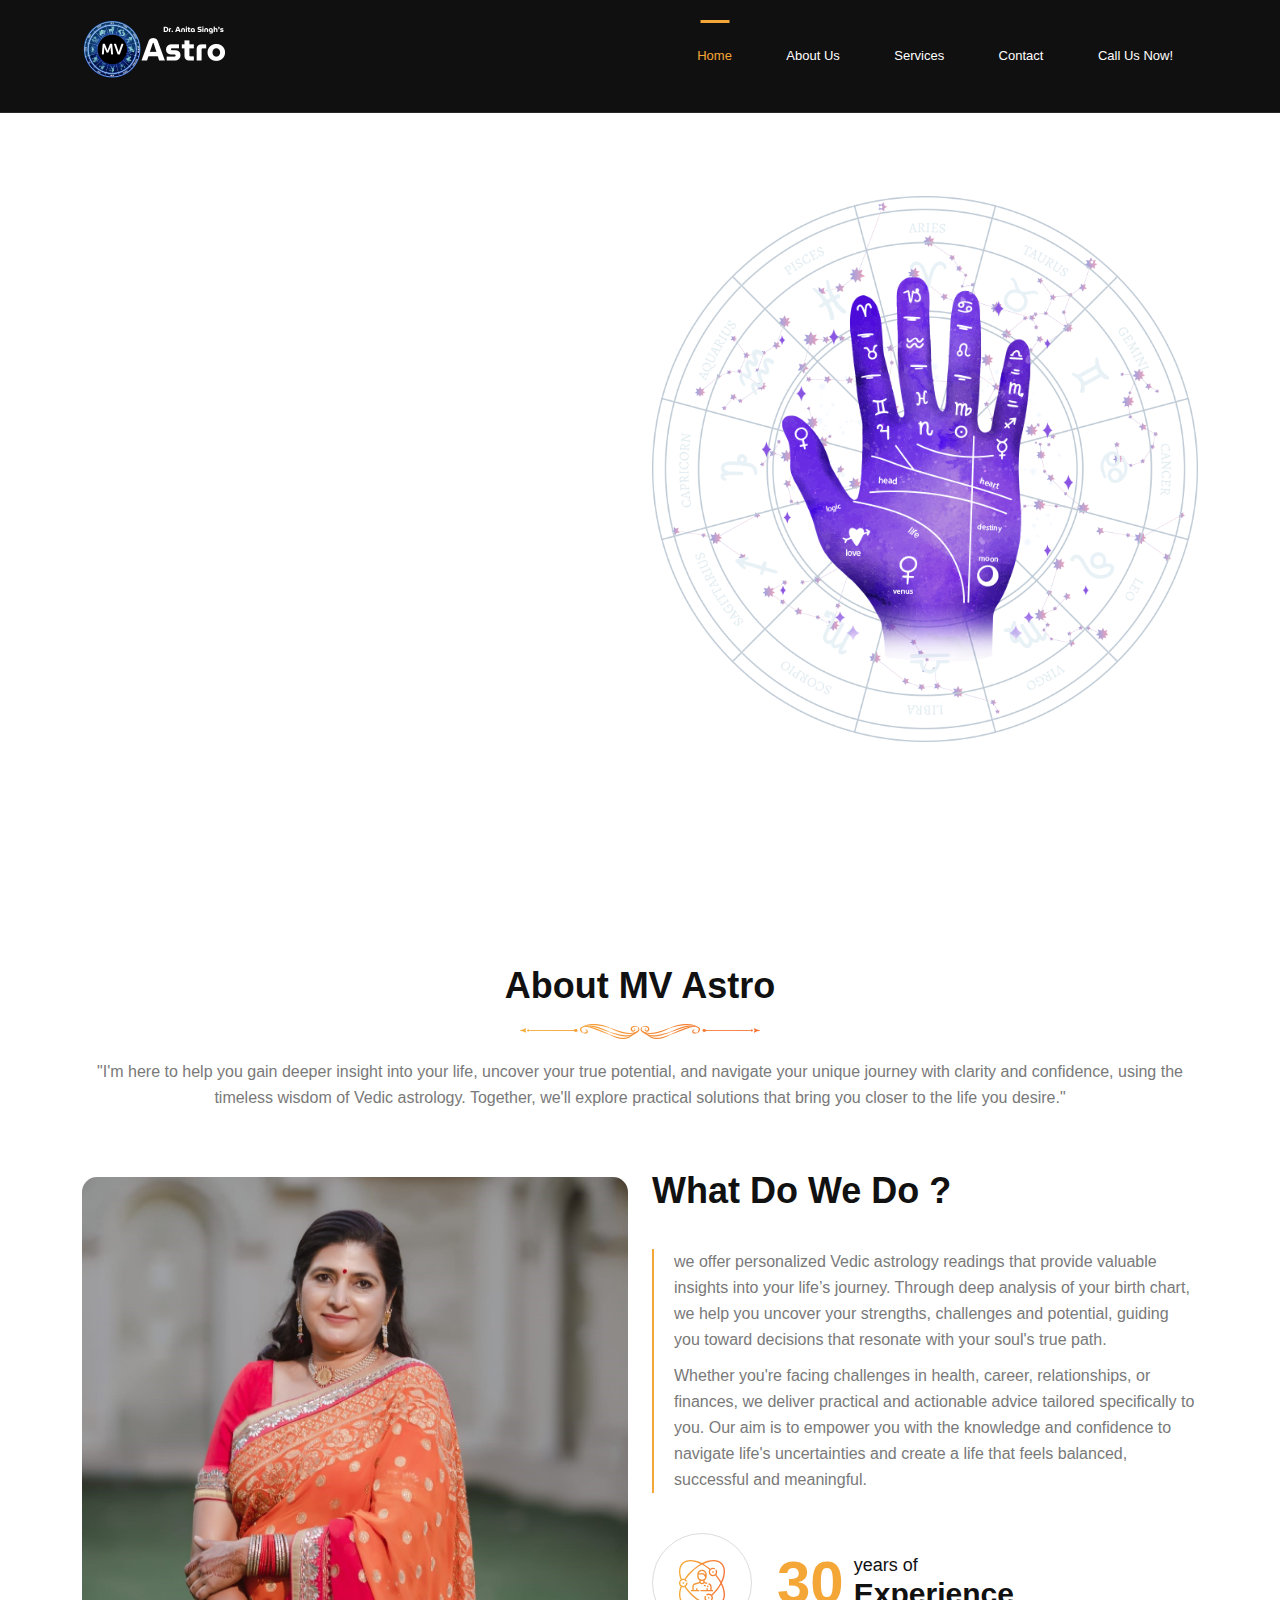
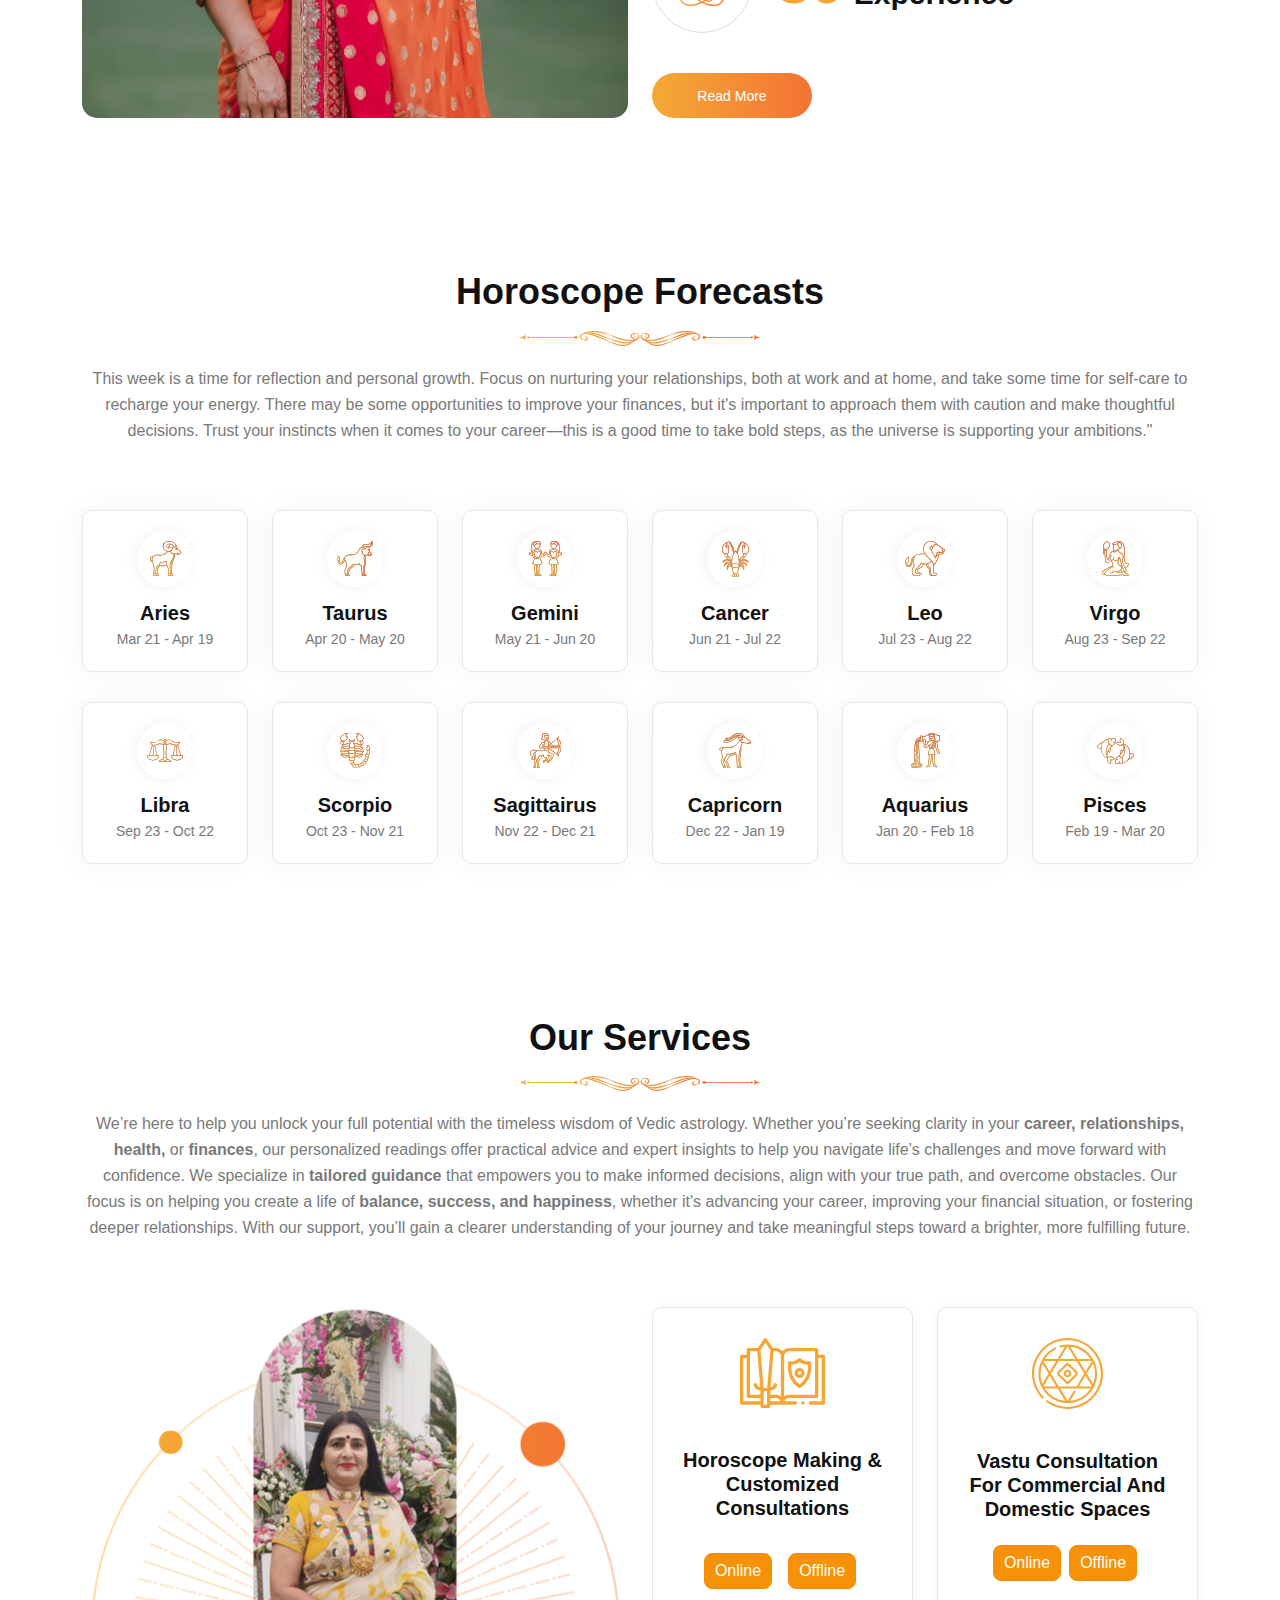
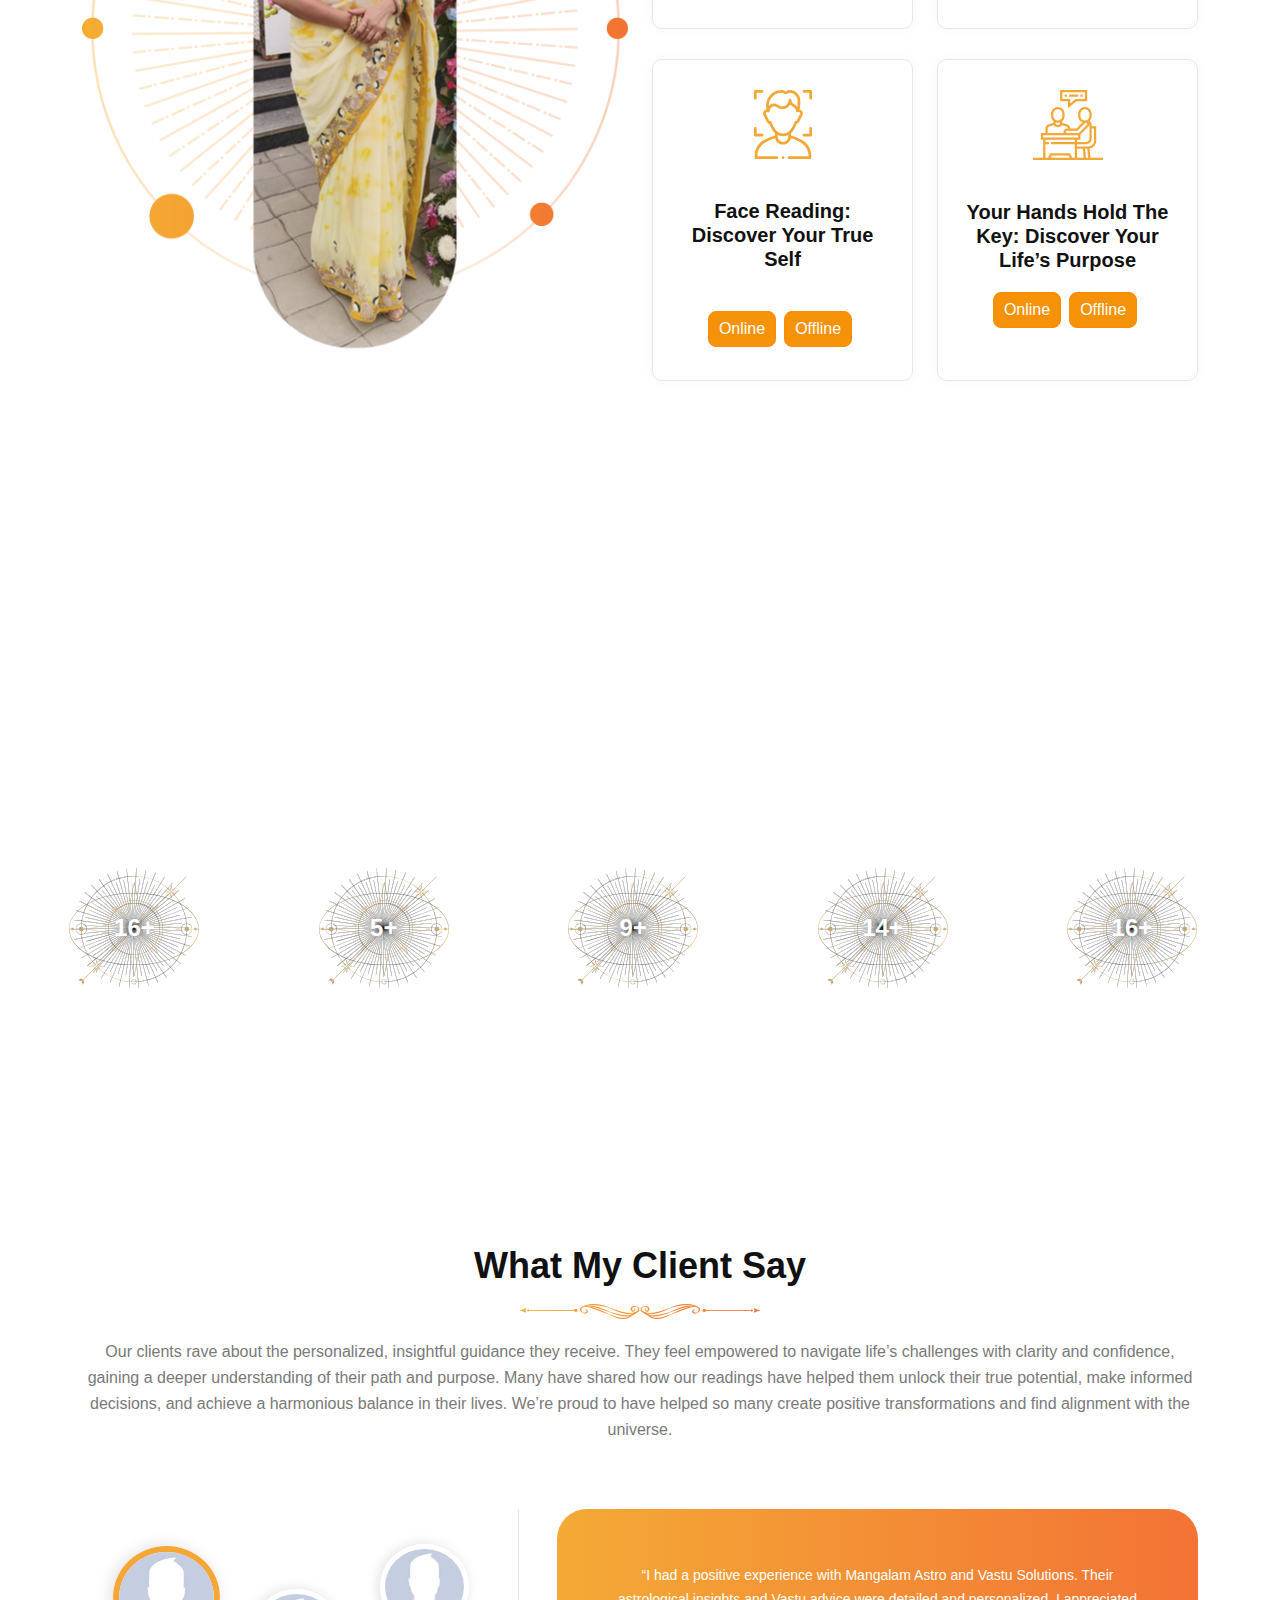
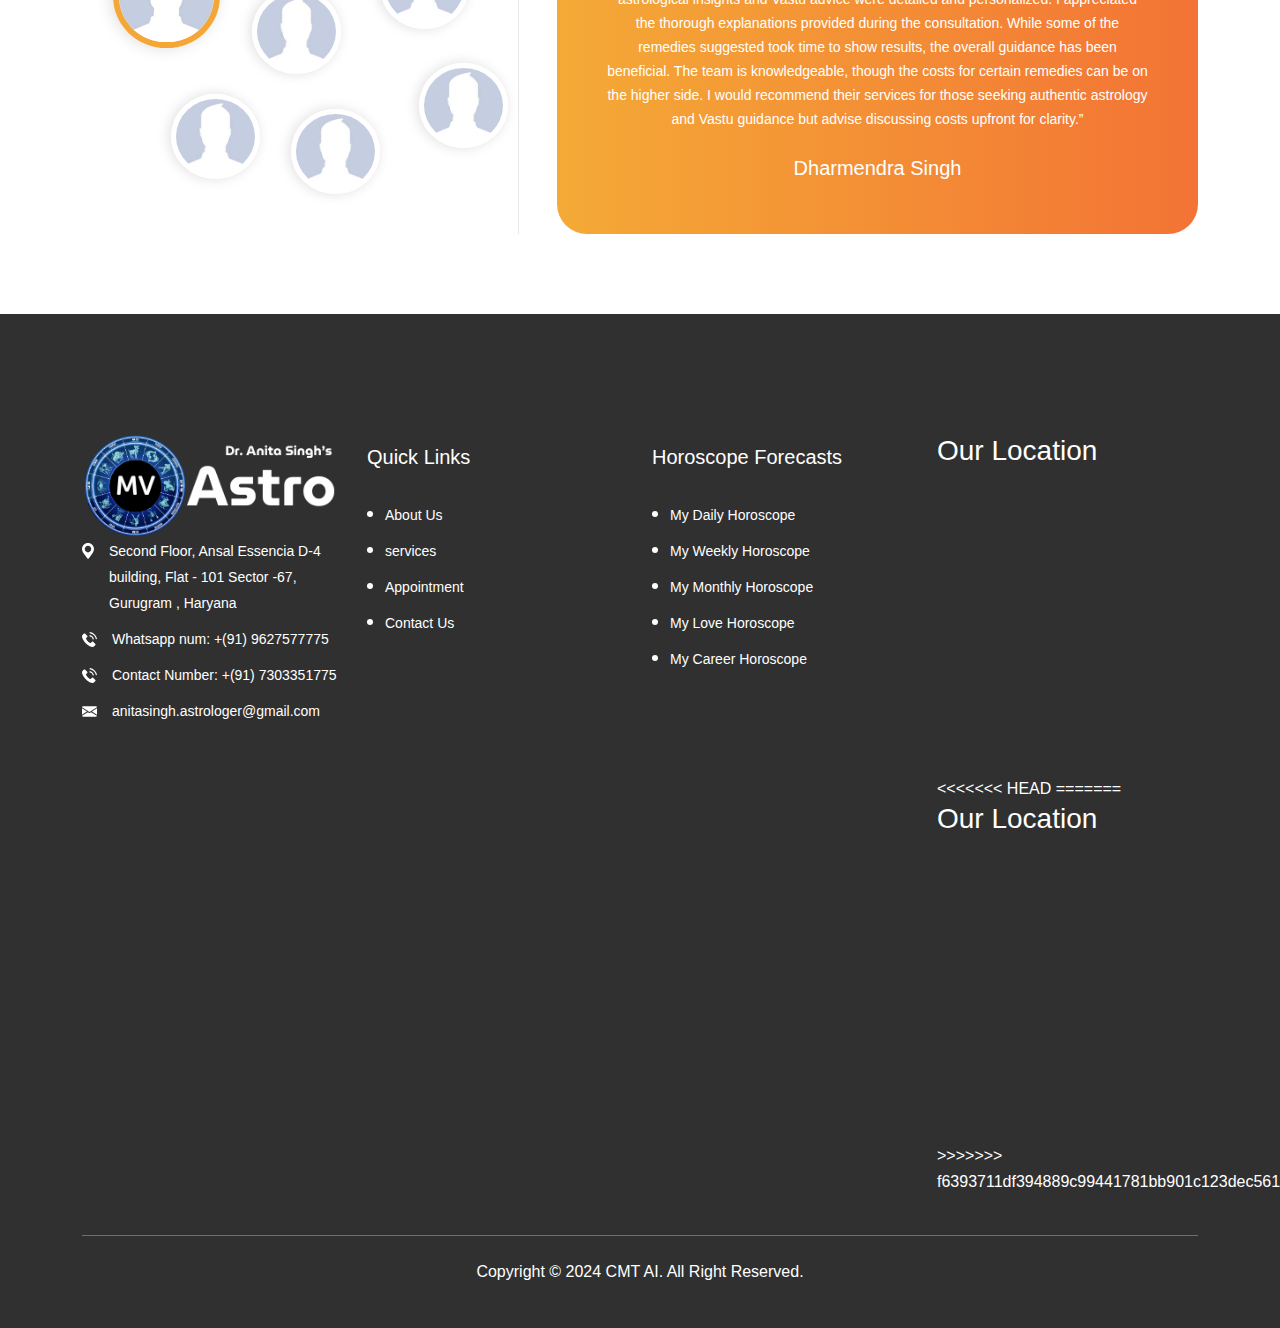
==== commit 1d115285: "Update index.html" ====
--- a/index.html
+++ b/index.html
@@ -678,8 +678,29 @@
 
 
 
+<<<<<<< HEAD
                                 <!-- Map code end here  -->
 
+=======
+   <!-- Location code start here  -->
+                                      
+
+
+      <div style="color: #fff;">
+        <h3>Our Location</h3>
+        <div style="width: 300px; height: 300px; position: relative;">
+          <iframe 
+            src="https://www.google.com/maps/embed/v1/search?q=MANGALAM+ASTRO&key=AIzaSyBFw0Qbyq9zTFTd-tUY6dZWTgaQzuU17R8"
+            style="width: 100%; height: 100%; border: 0; position: absolute; top: 0; left: 0;" 
+            allowfullscreen="" loading="lazy" frameborder="0">
+          </iframe>
+        </div>
+      </div>
+      
+       <!-- Location code end here  -->
+
+                                    
+>>>>>>> f6393711df394889c99441781bb901c123dec561
 
 
 
@@ -796,4 +817,4 @@
     <script type="text/javascript" src="assets/js/plugin/airdatepicker/i18n/datepicker.en.js"></script>
     <script src="assets/js/custom.js"></script>  
 </body>
-</html>+</html>
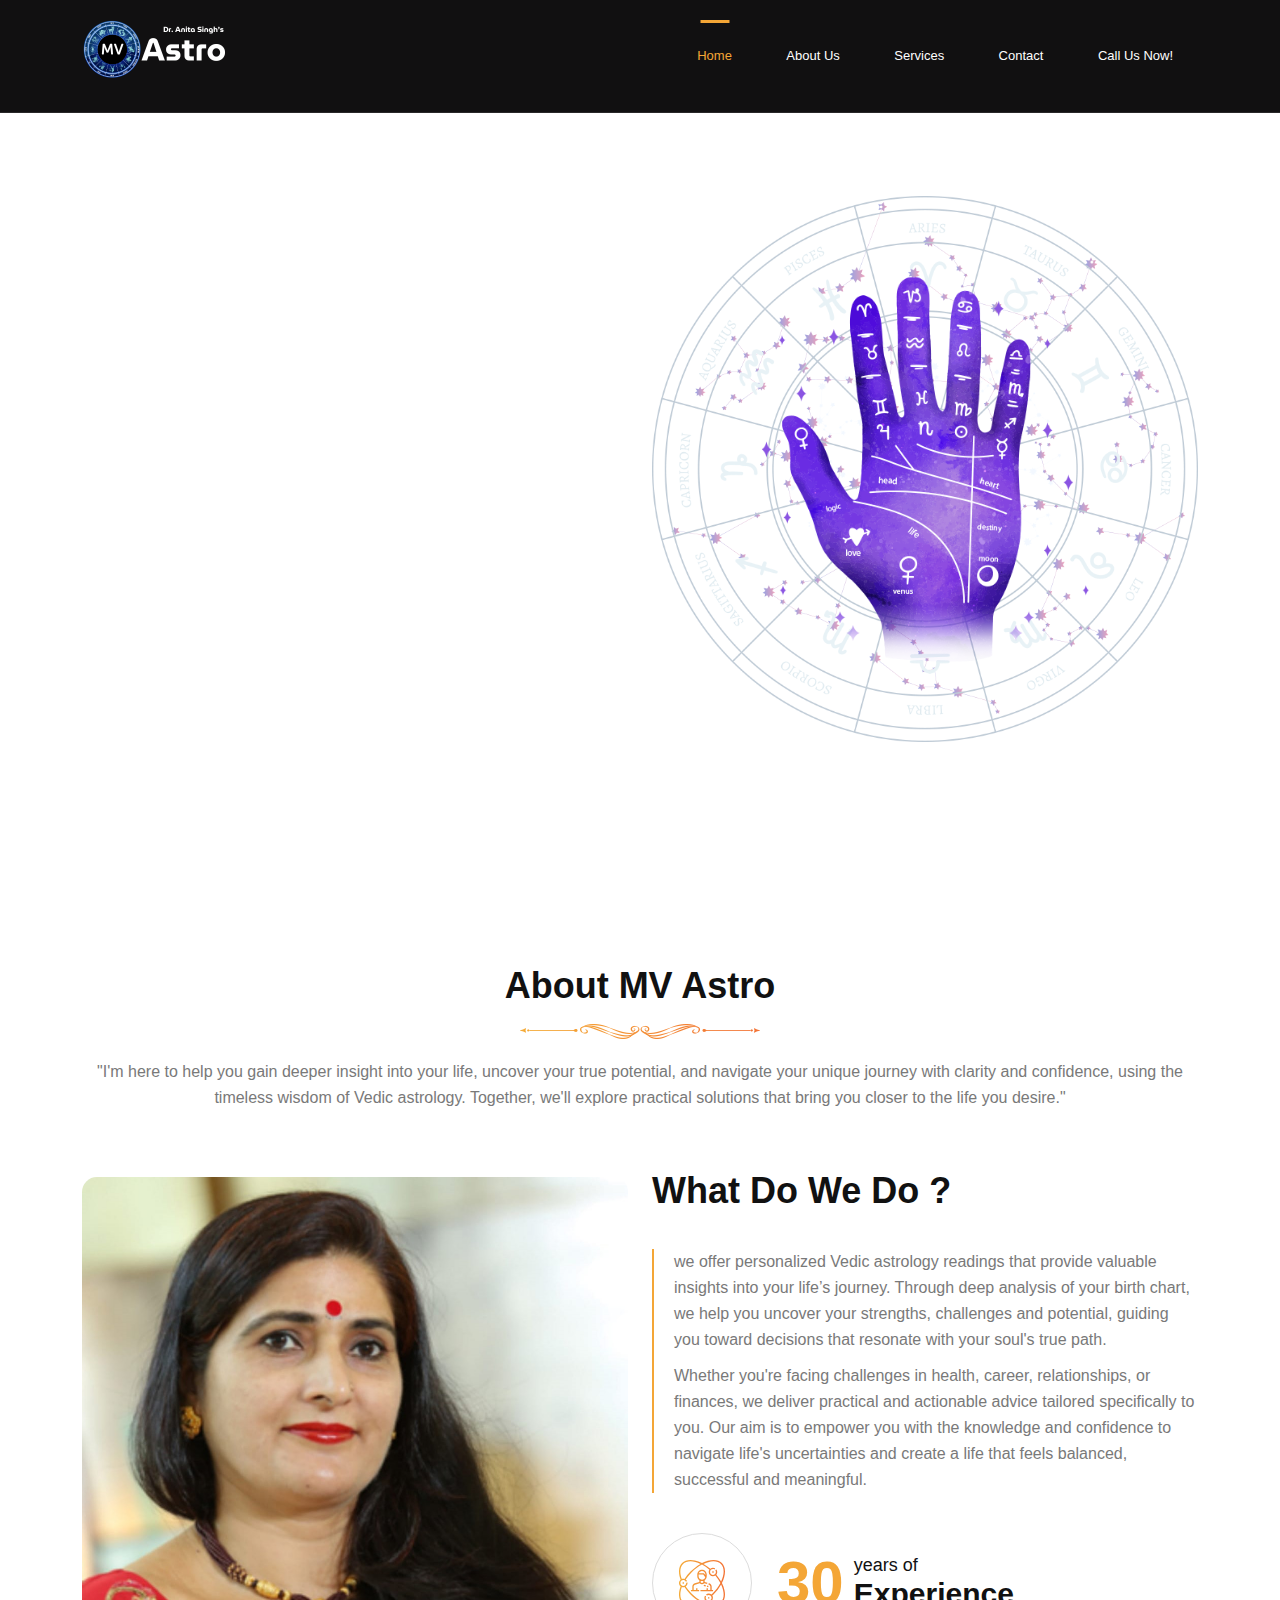
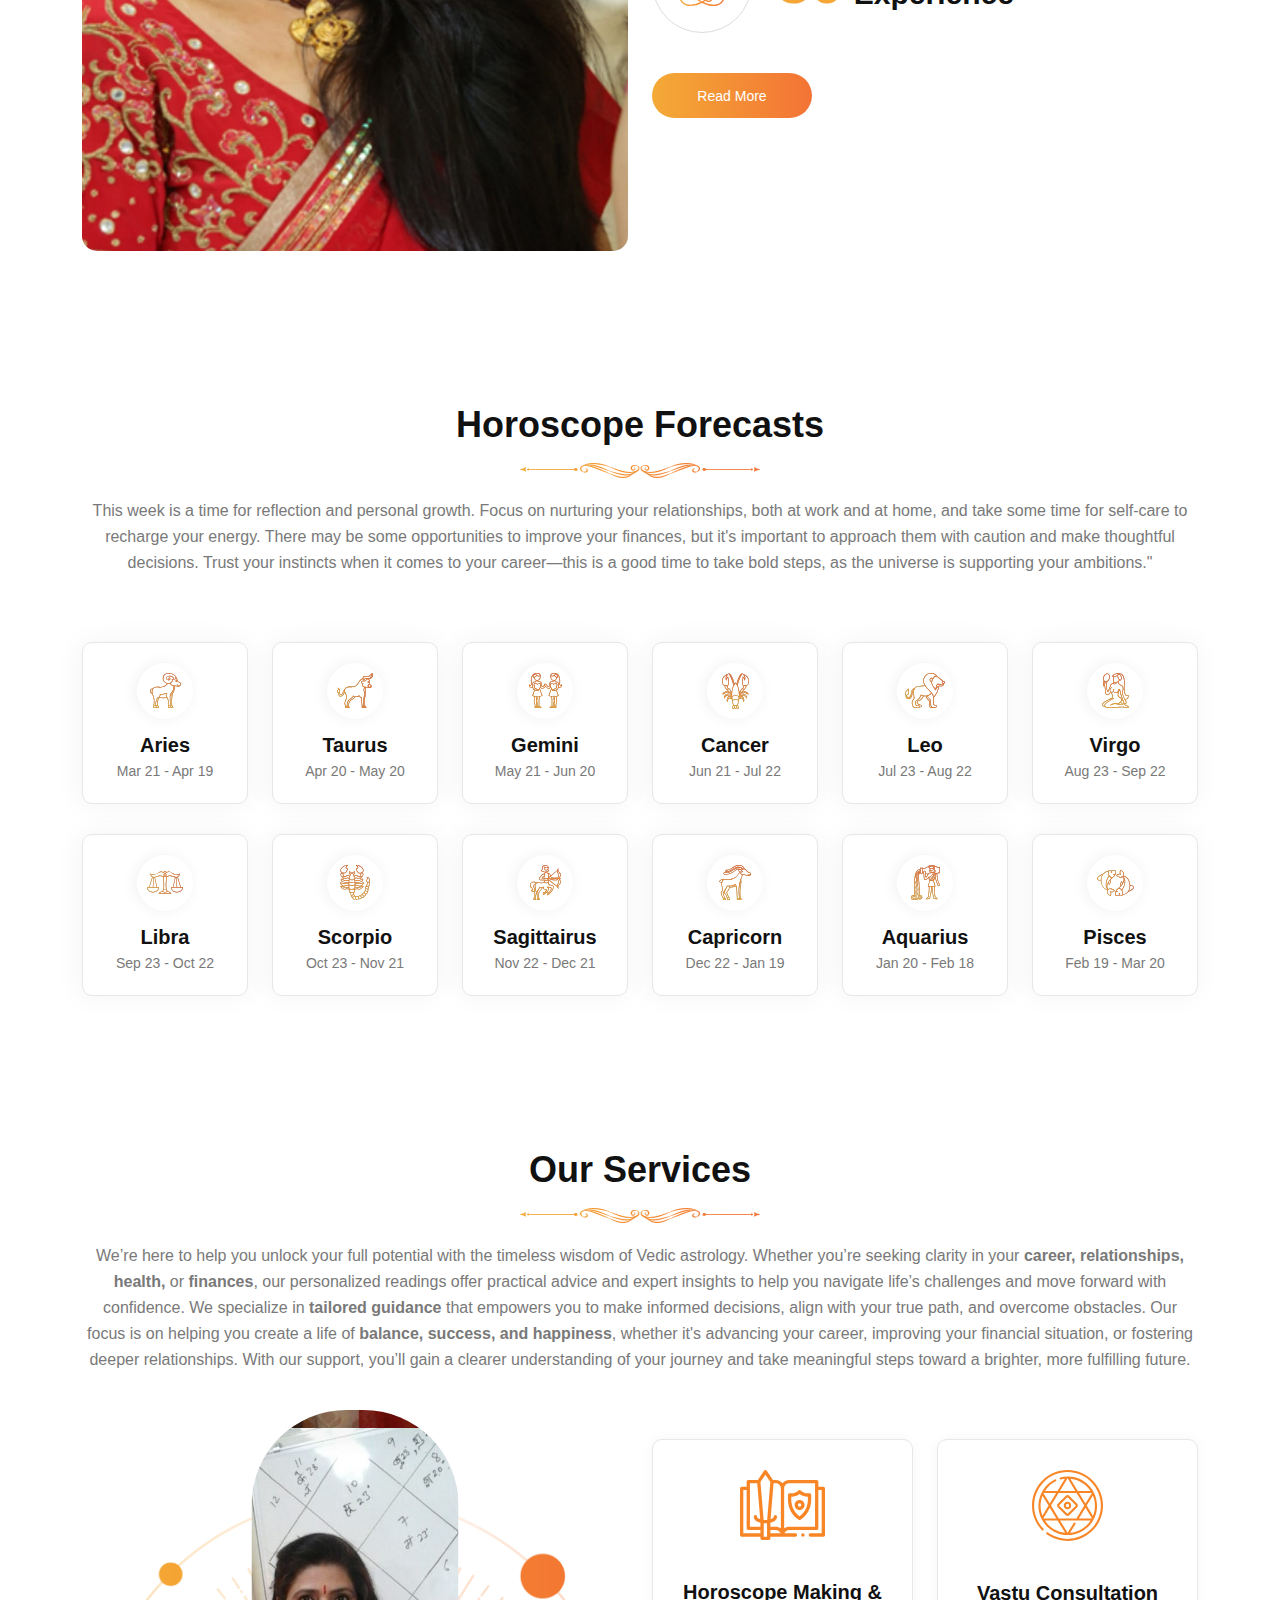
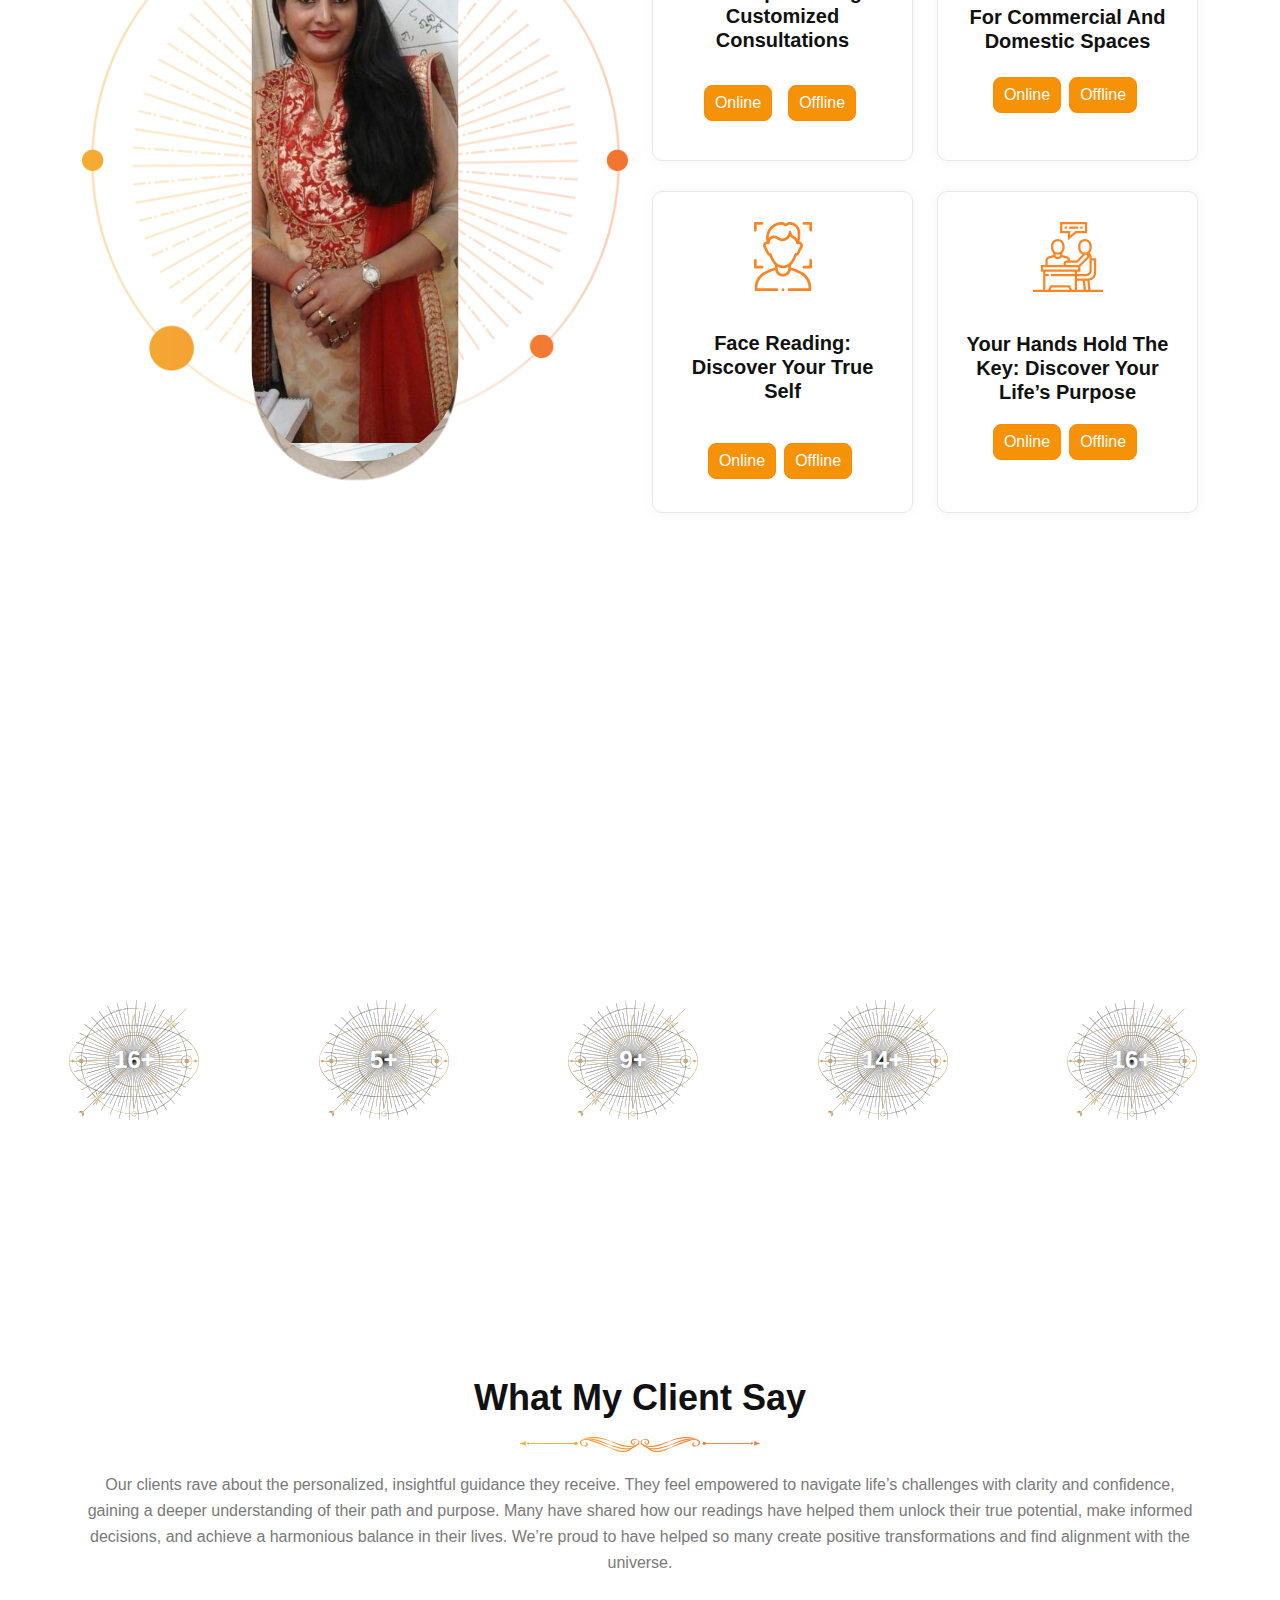
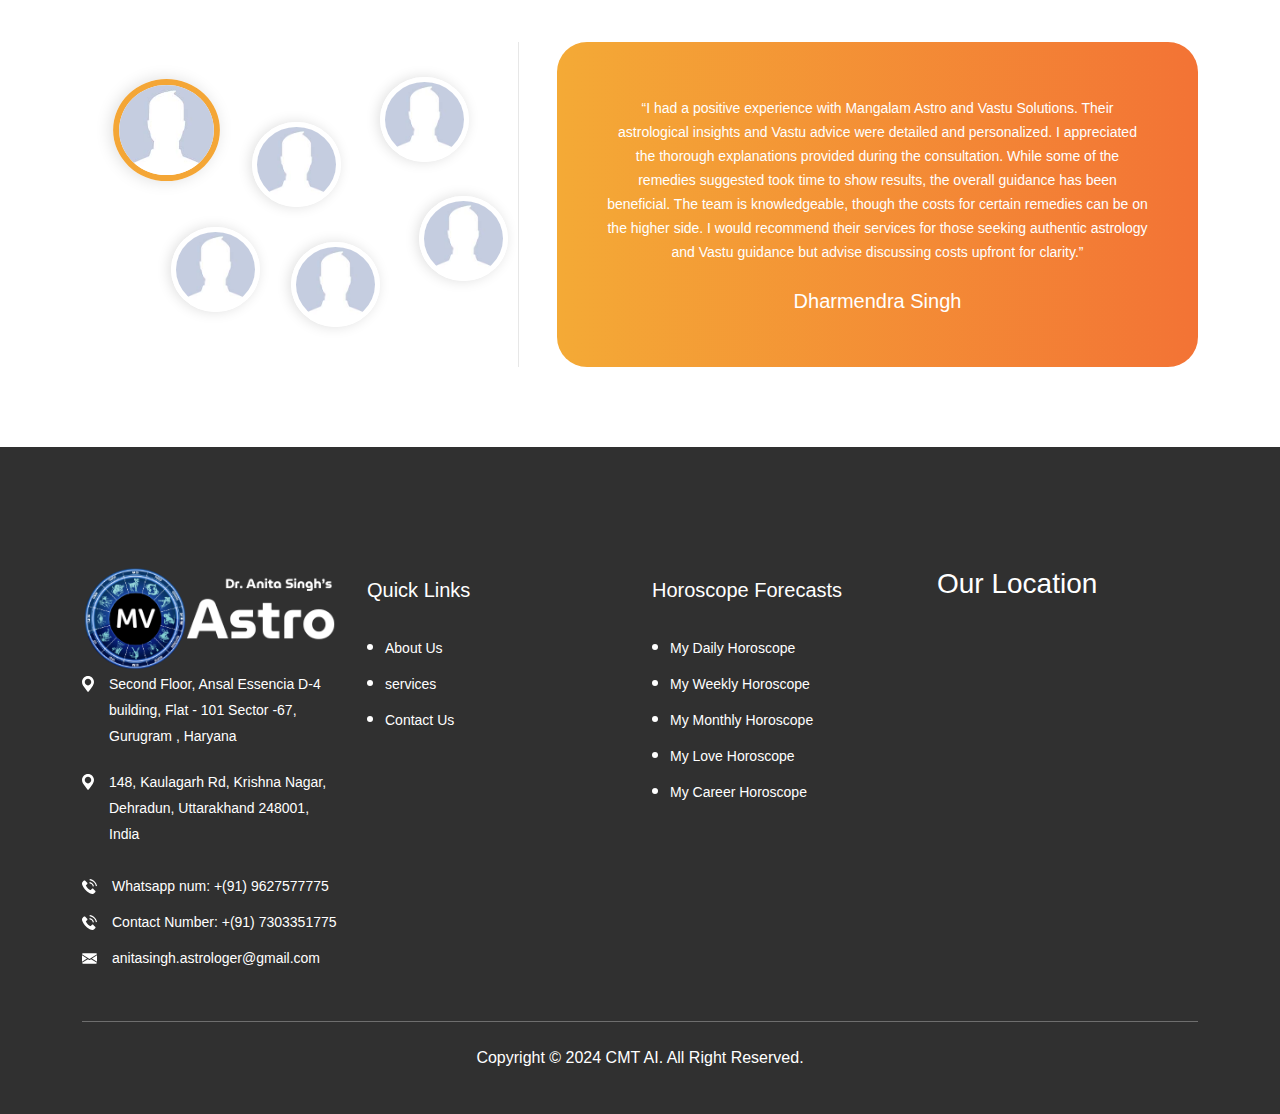
==== commit 369d28bf: "v3" ====
--- a/index.html
+++ b/index.html
@@ -16,7 +16,7 @@
     <link rel="stylesheet" type="text/css" href="assets/js/plugin/airdatepicker/datepicker.min.css"/>
     <link rel="stylesheet" type="text/css" href="assets/css/style.css"/>
     <!-- favicon -->
-    <link rel="shortcut icon" href="IMAGES/favicon.png" type="image/x-icon">
+    <link rel="shortcut icon" href="/assets/images/favicon.png" type="image/x-icon">
 </head>
 <body>
     <div class="as_loader">
@@ -47,7 +47,7 @@
                                         <li><a href="about.html">about us</a></li>
                                           <li><a href="services.html">services</a></li>
                                         <li><a href="contact.html">contact</a></li>
-                                        <li><a href="tel:+919099799780">Call Us Now!</a> </li>
+                                        <li><a href="tel:+919099799780">Call Us Now!
                                 
                                     </ul>
                                 </div>
@@ -107,7 +107,7 @@
                     </div>
                     <div class="col-lg-6 col-md-6">
                         <div class="as_aboutimg text-right">
-                            <img src="IMAGES/ABOUTIMG.jpeg" alt="" class="img-responsive">
+                            <img src="IMAGES/change.jpeg" alt="" class="img-responsive">
                             </span>
                         </div> 
                     </div>
@@ -610,6 +610,13 @@
                                                     Sector -67, Gurugram , Haryana</p>
                                             </li>
                                             <li>
+                                                
+                                                <p><li>
+                                                    <img src="assets/images/svg/map.svg" alt="">
+                                                    <p>148, Kaulagarh Rd, Krishna Nagar, Dehradun, Uttarakhand 248001, India</p>
+                                                </li></p>
+                                            </li>
+                                            <li>
                                                 <img src="assets/images/svg/phone.svg" alt="">
                                                 <p>
                                                     <a href="javascript:;">Whatsapp num: +(91) 9627577775</a>
@@ -638,7 +645,7 @@
                                     <ul>
                                         <li><a href="about.html"> About Us</a></li>
                                         <li><a href="services.html"> services</a></li>
-                                        <li><a href="appointment.html"> Appointment</a></li>
+
                                         <li><a href="contact.html"> Contact Us</a></li>
                                     </ul>
                                     </div>
@@ -678,29 +685,10 @@
 
 
 
-<<<<<<< HEAD
                                 <!-- Map code end here  -->
 
-=======
-   <!-- Location code start here  -->
-                                      
-
-
-      <div style="color: #fff;">
-        <h3>Our Location</h3>
-        <div style="width: 300px; height: 300px; position: relative;">
-          <iframe 
-            src="https://www.google.com/maps/embed/v1/search?q=MANGALAM+ASTRO&key=AIzaSyBFw0Qbyq9zTFTd-tUY6dZWTgaQzuU17R8"
-            style="width: 100%; height: 100%; border: 0; position: absolute; top: 0; left: 0;" 
-            allowfullscreen="" loading="lazy" frameborder="0">
-          </iframe>
-        </div>
-      </div>
-      
-       <!-- Location code end here  -->
 
                                     
->>>>>>> f6393711df394889c99441781bb901c123dec561
 
 
 
--- a/assets/css/style.css
+++ b/assets/css/style.css
@@ -910,6 +910,21 @@
   font-family: "Philosopher", sans-serif;
   margin-right: 10px;
 }
+/* --------------- */
+ /* Default icon color */
+/* Default icon color */
+.as_service_box .as_icon svg path {
+  fill: #f88526; /* Original icon color */
+}
+
+/* Change icon color to white on hover */
+.as_service_box:hover .as_icon svg path {
+  fill: #ffffff !important; /* White color on hover, with !important to override inline styles */
+}
+
+
+ 
+/* --------------------------- */
 .as_contact_expert .as_icon:before {
   position: absolute;
   left: 0;
@@ -1007,16 +1022,21 @@
   transform: translate(-50%, -50%);
   border-radius: 150px;
 }
-.as_service_img:after {
-  position: absolute;
-  content: "";
-  left: 50%;
-  transform: translateX(-50%);
-  width: 207px;
-  height: 651px;
-  background-image: url("https://i.postimg.cc/523Ynh32/serv-person.png");
-  bottom: -35px;
-}
+
+  .as_service_img:after {
+    position: absolute;
+    content: "";
+    left: 50%;
+    transform: translateX(-50%);
+    width: 207px;
+    height: 651px;
+    background-image: url("/IMAGES/serviceimage.jpeg");
+    background-size: 180%; /* Adjust this value for zoom level */
+    background-position: 70% center; /* Adjust this for right shift */
+    border-radius: 95px; /* Adjust this value for the desired corner roundness */
+    bottom: -35px;
+  }
+
 .as_service_single .as_service_img:after {
   display: none;
 }
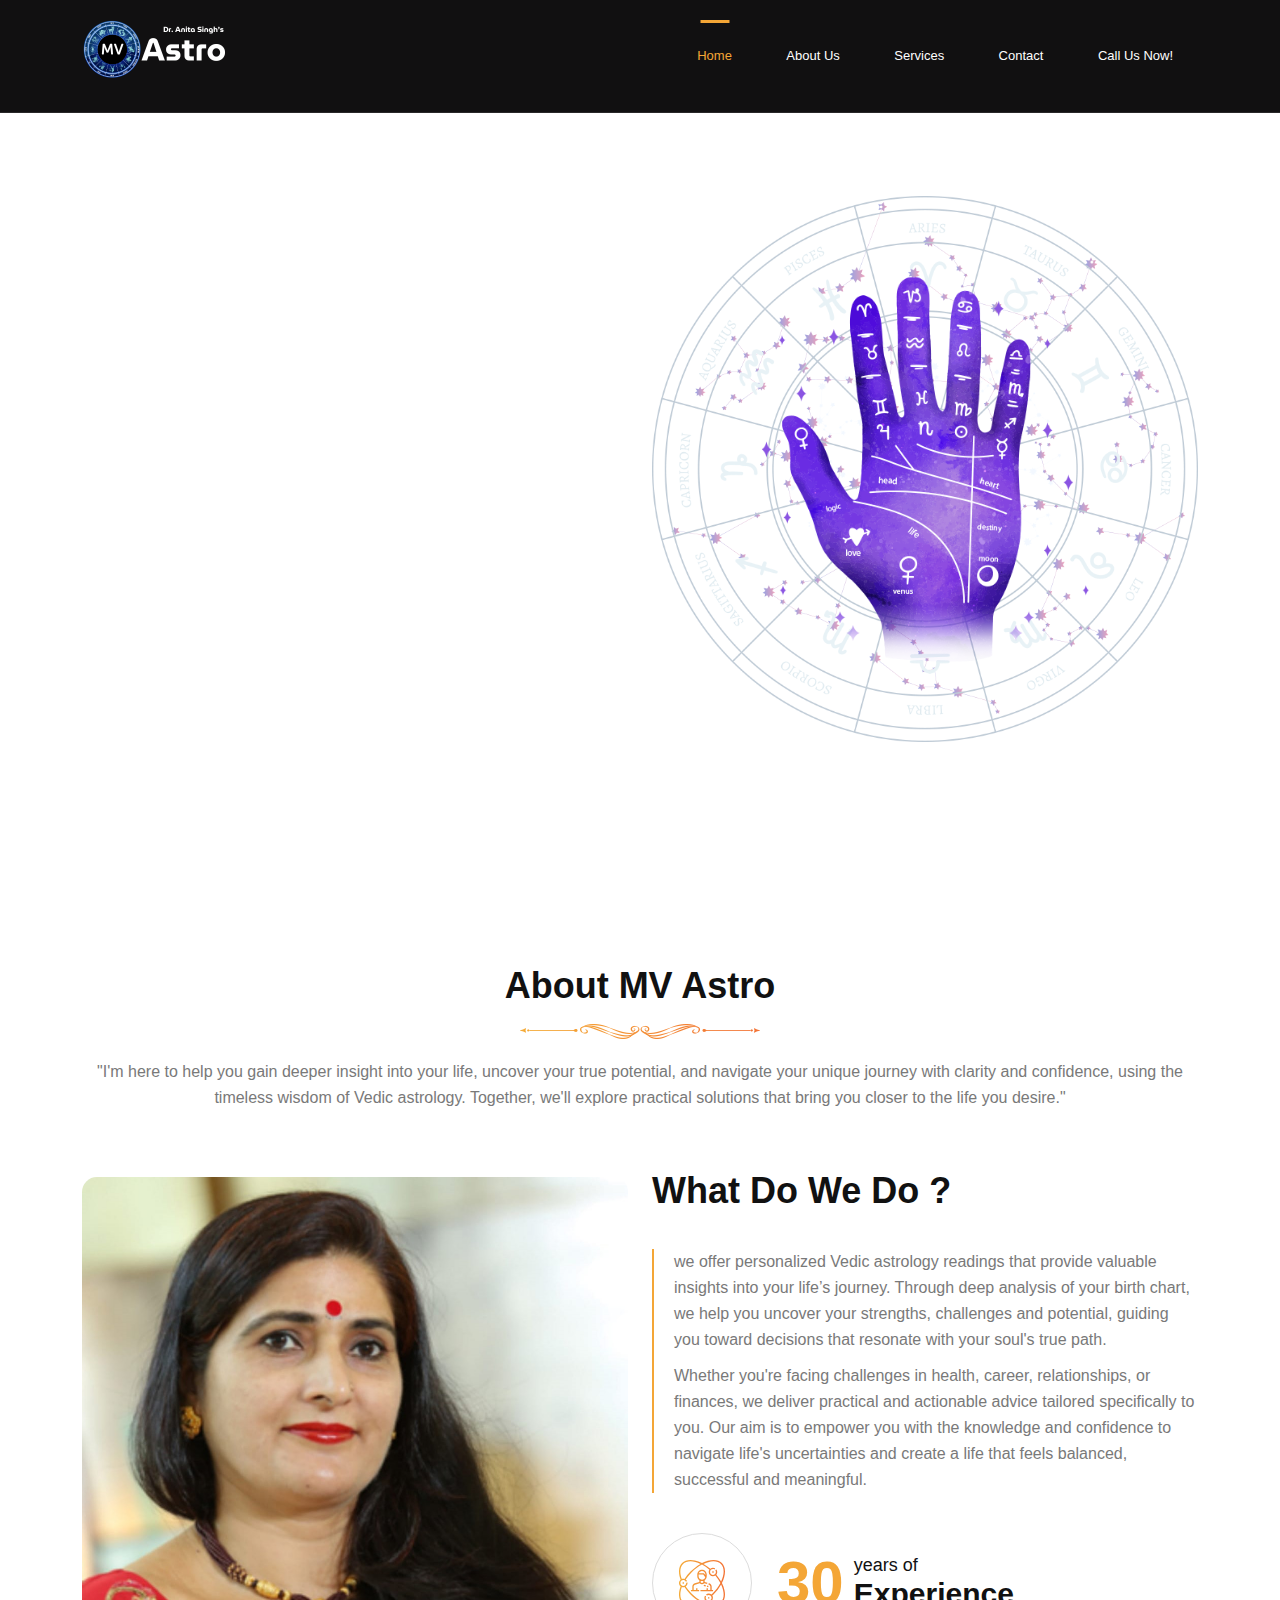
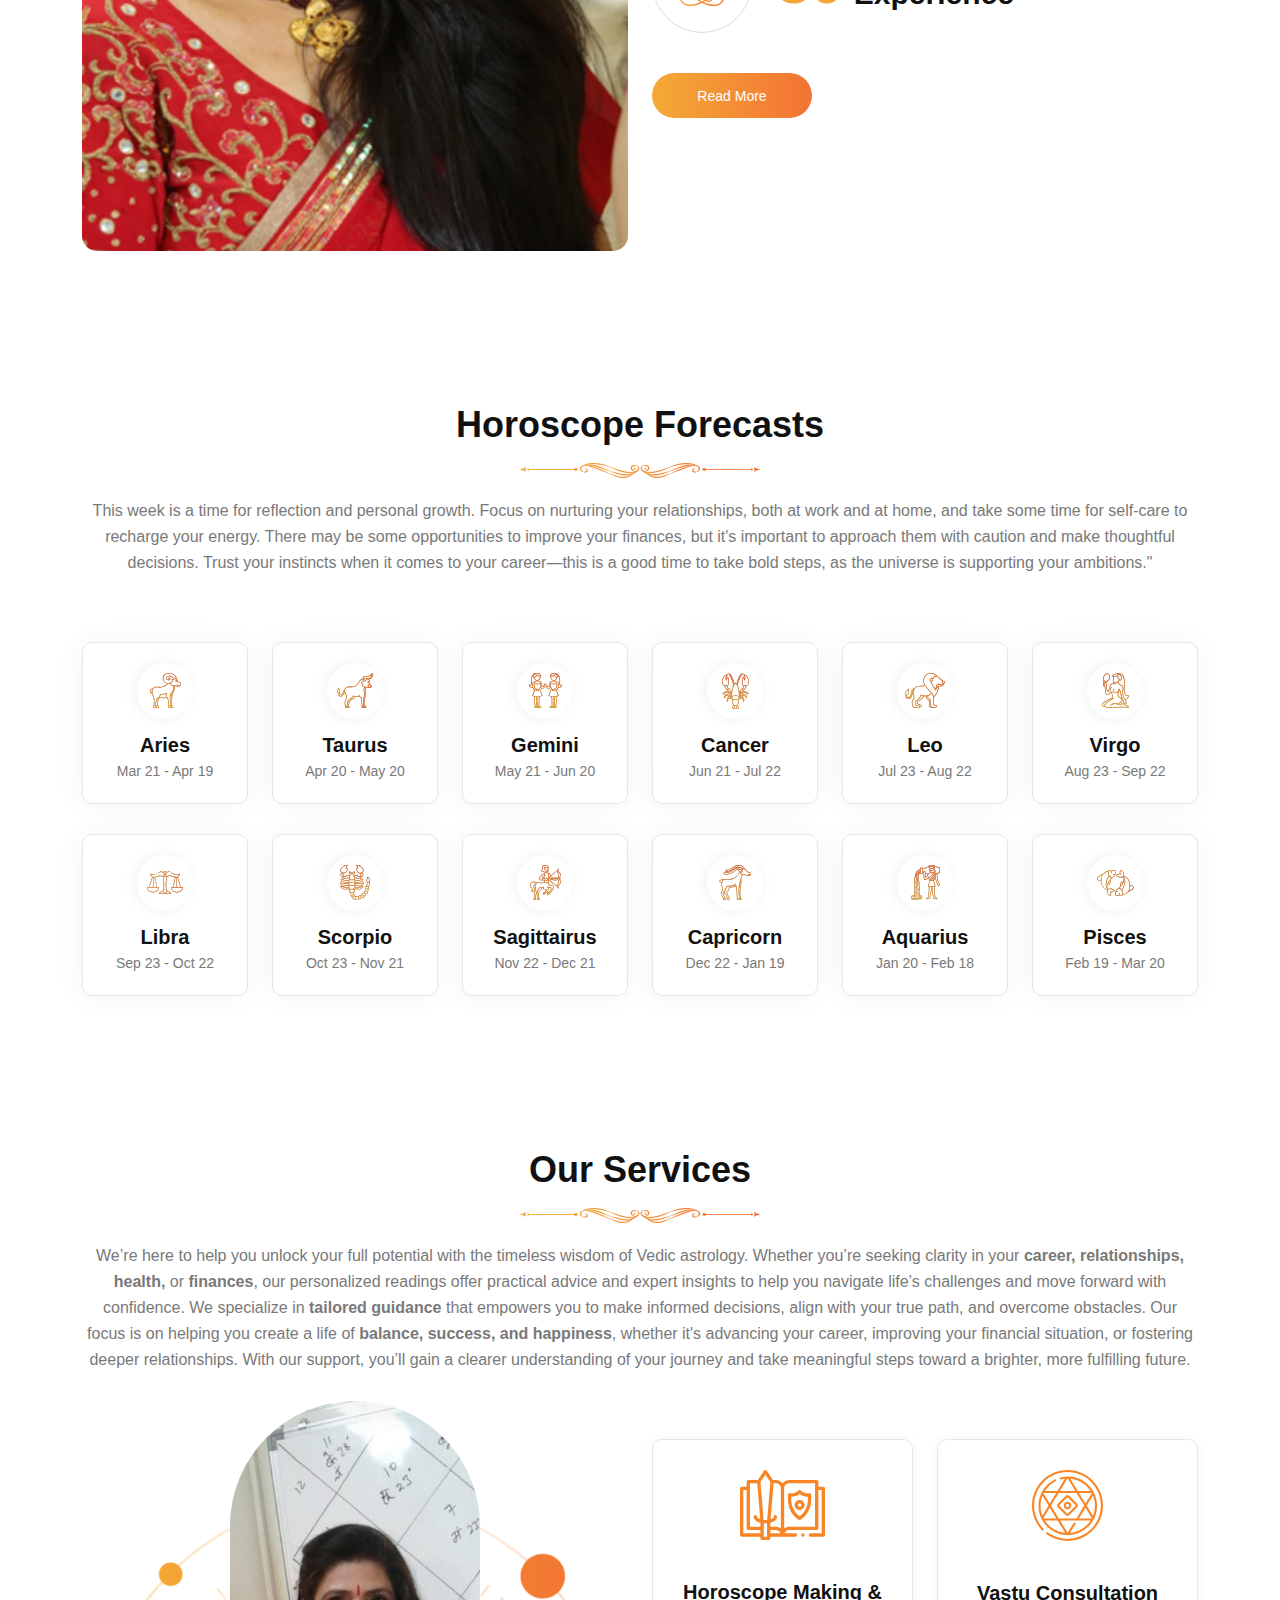
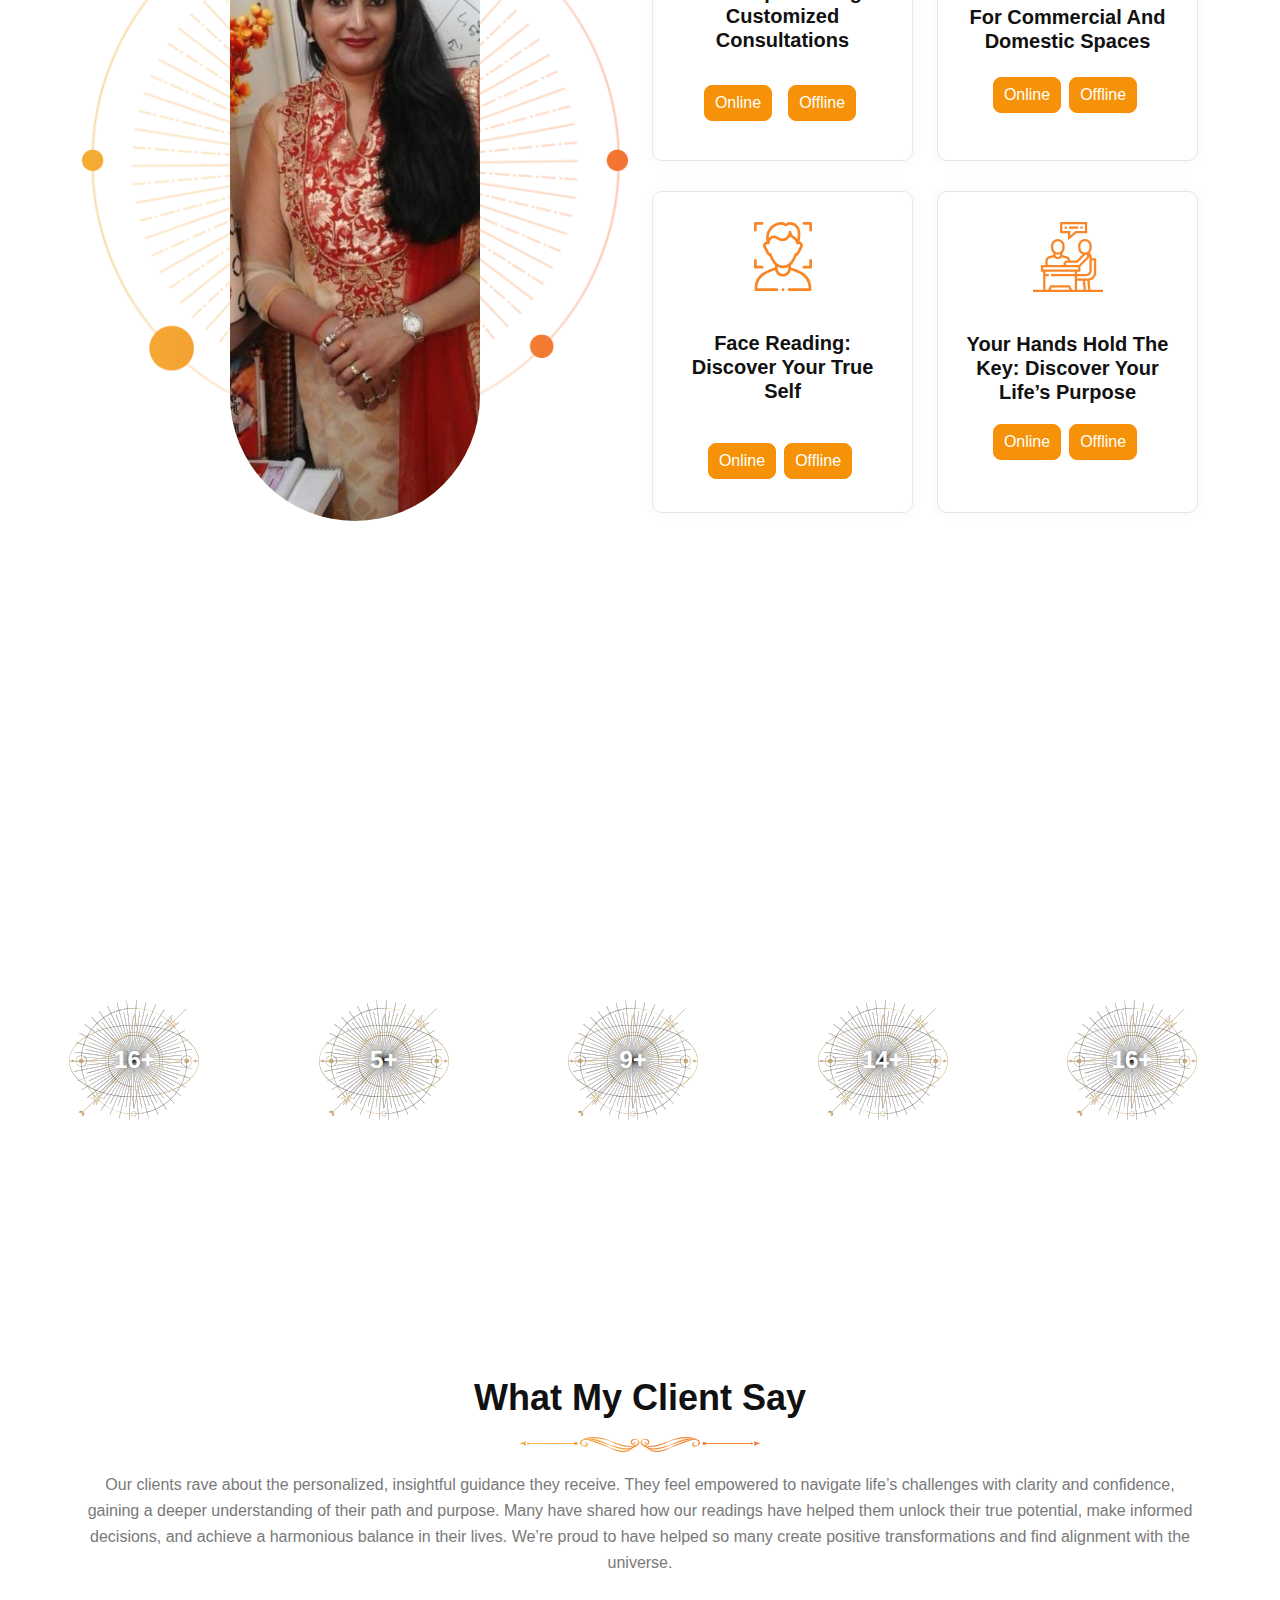
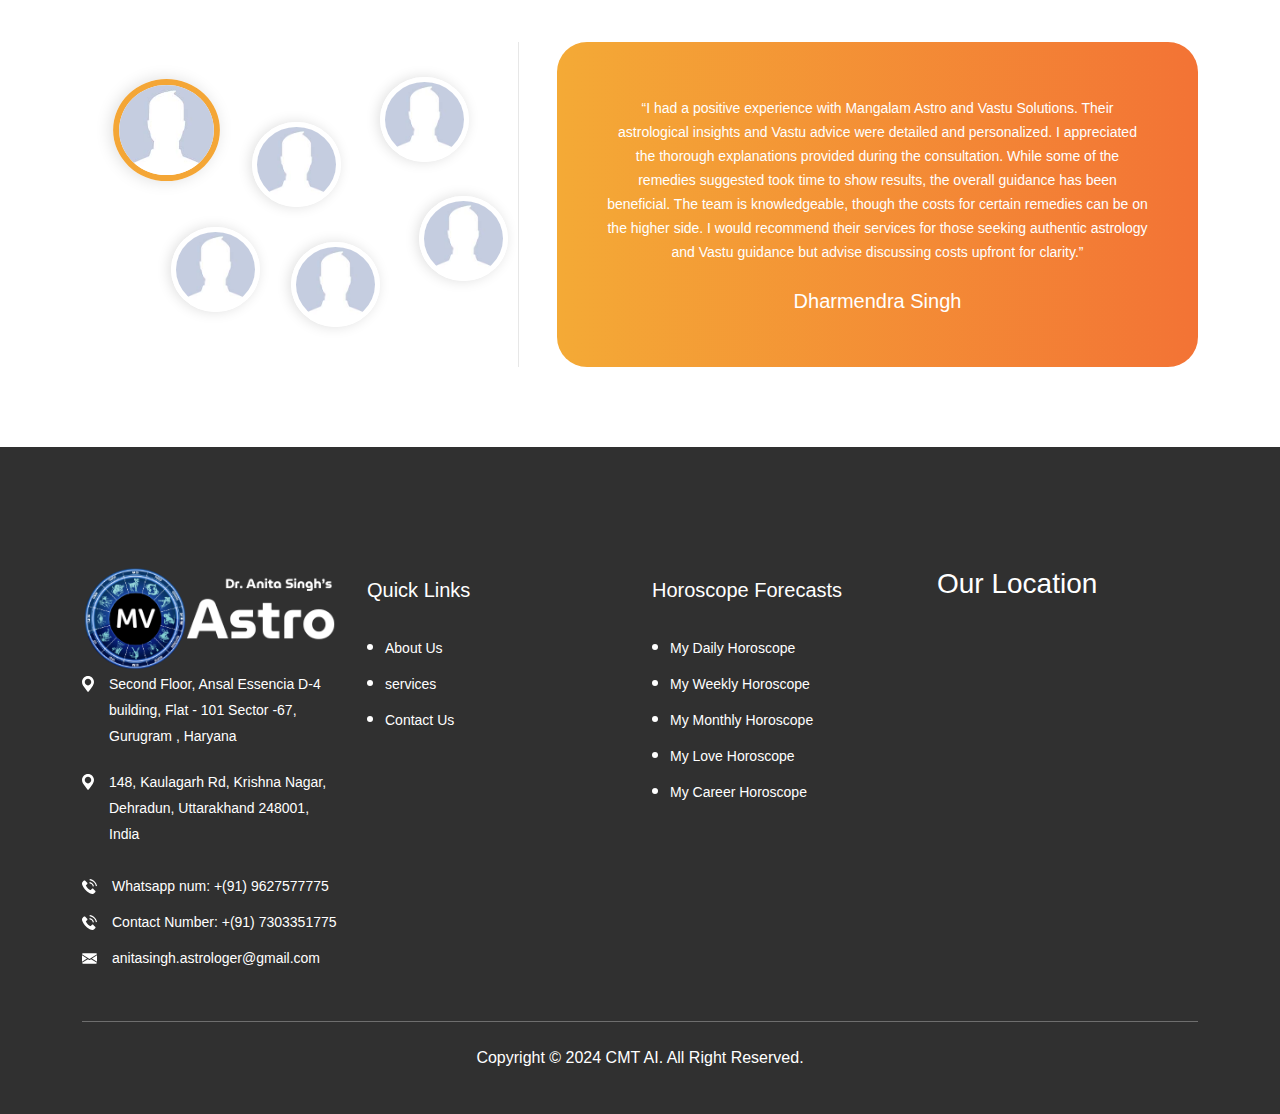
==== commit dd19c6a5: "v1" ====
--- a/index.html
+++ b/index.html
@@ -331,7 +331,8 @@
                    <div class="col-lg-6 col-md-12 col-sm-12">
                         <div class="as_service_img">
                             <img src="IMAGES/service_img2.png" alt="" class="as_service_circle img-responsive">
-                            <img src="IMAGES/serv person.png" alt="" class="as_service_img img-responsive">
+                            <img src="/IMAGES/Servicenew.jpeg" alt="" class="as_service_img img-responsive" style="height: 720px; width: 250px; object-fit: cover;">
+
                         </div>
                    </div>
                    <div class="col-lg-6 col-md-12 col-sm-12">
--- a/assets/css/style.css
+++ b/assets/css/style.css
@@ -280,6 +280,18 @@
 .slick-dots li button {
   display: none;
 }
+
+@media (max-width: 996px) {
+ 
+
+  .as_banner_detail
+  {
+    height: auto; /* Adjust this if there's a fixed height */
+    
+    }
+
+
+}
 .slick-dots li {
   height: 9px;
   width: 9px;
@@ -1023,14 +1035,14 @@
   border-radius: 150px;
 }
 
-  .as_service_img:after {
+.as_service_img:after {
     position: absolute;
     content: "";
     left: 50%;
     transform: translateX(-50%);
     width: 207px;
     height: 651px;
-    background-image: url("/IMAGES/serviceimage.jpeg");
+    /* background-image: url("/IMAGES/Servicenew.jpeg"); */
     background-size: 180%; /* Adjust this value for zoom level */
     background-position: 70% center; /* Adjust this for right shift */
     border-radius: 95px; /* Adjust this value for the desired corner roundness */
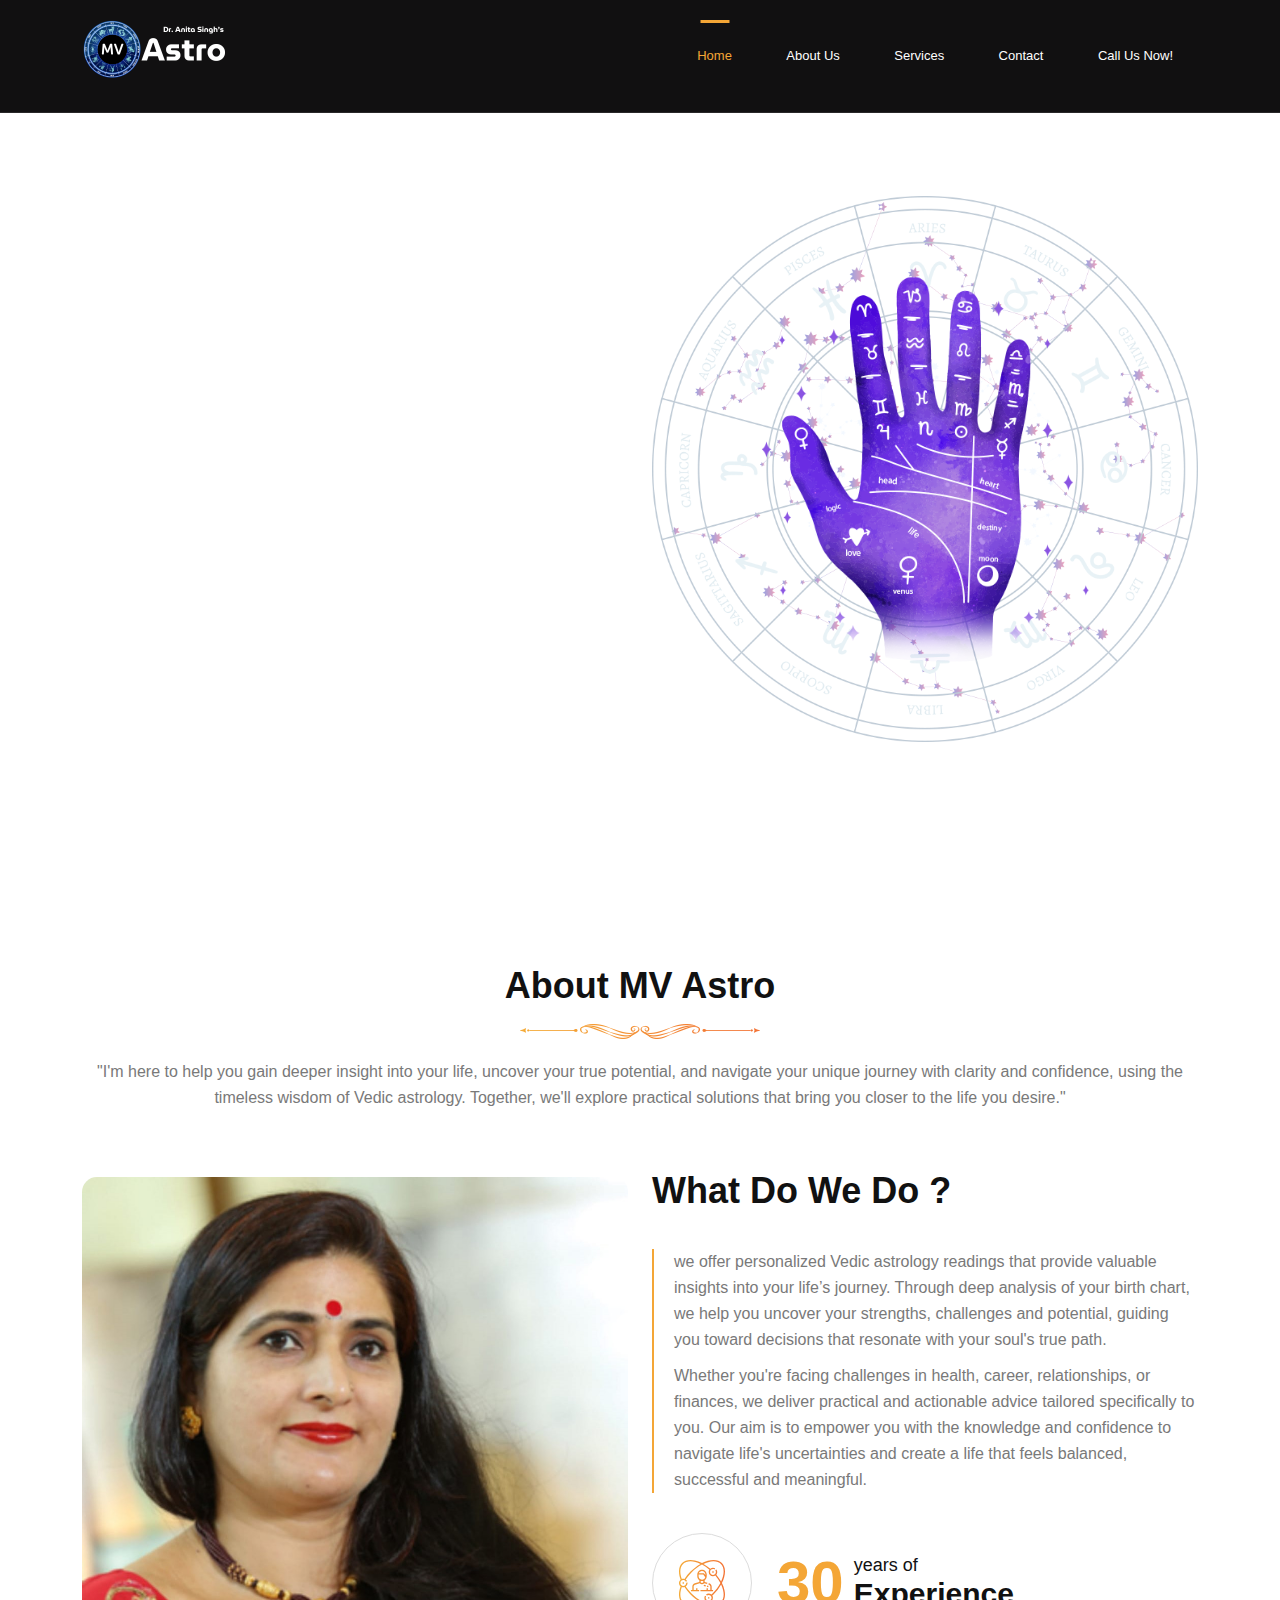
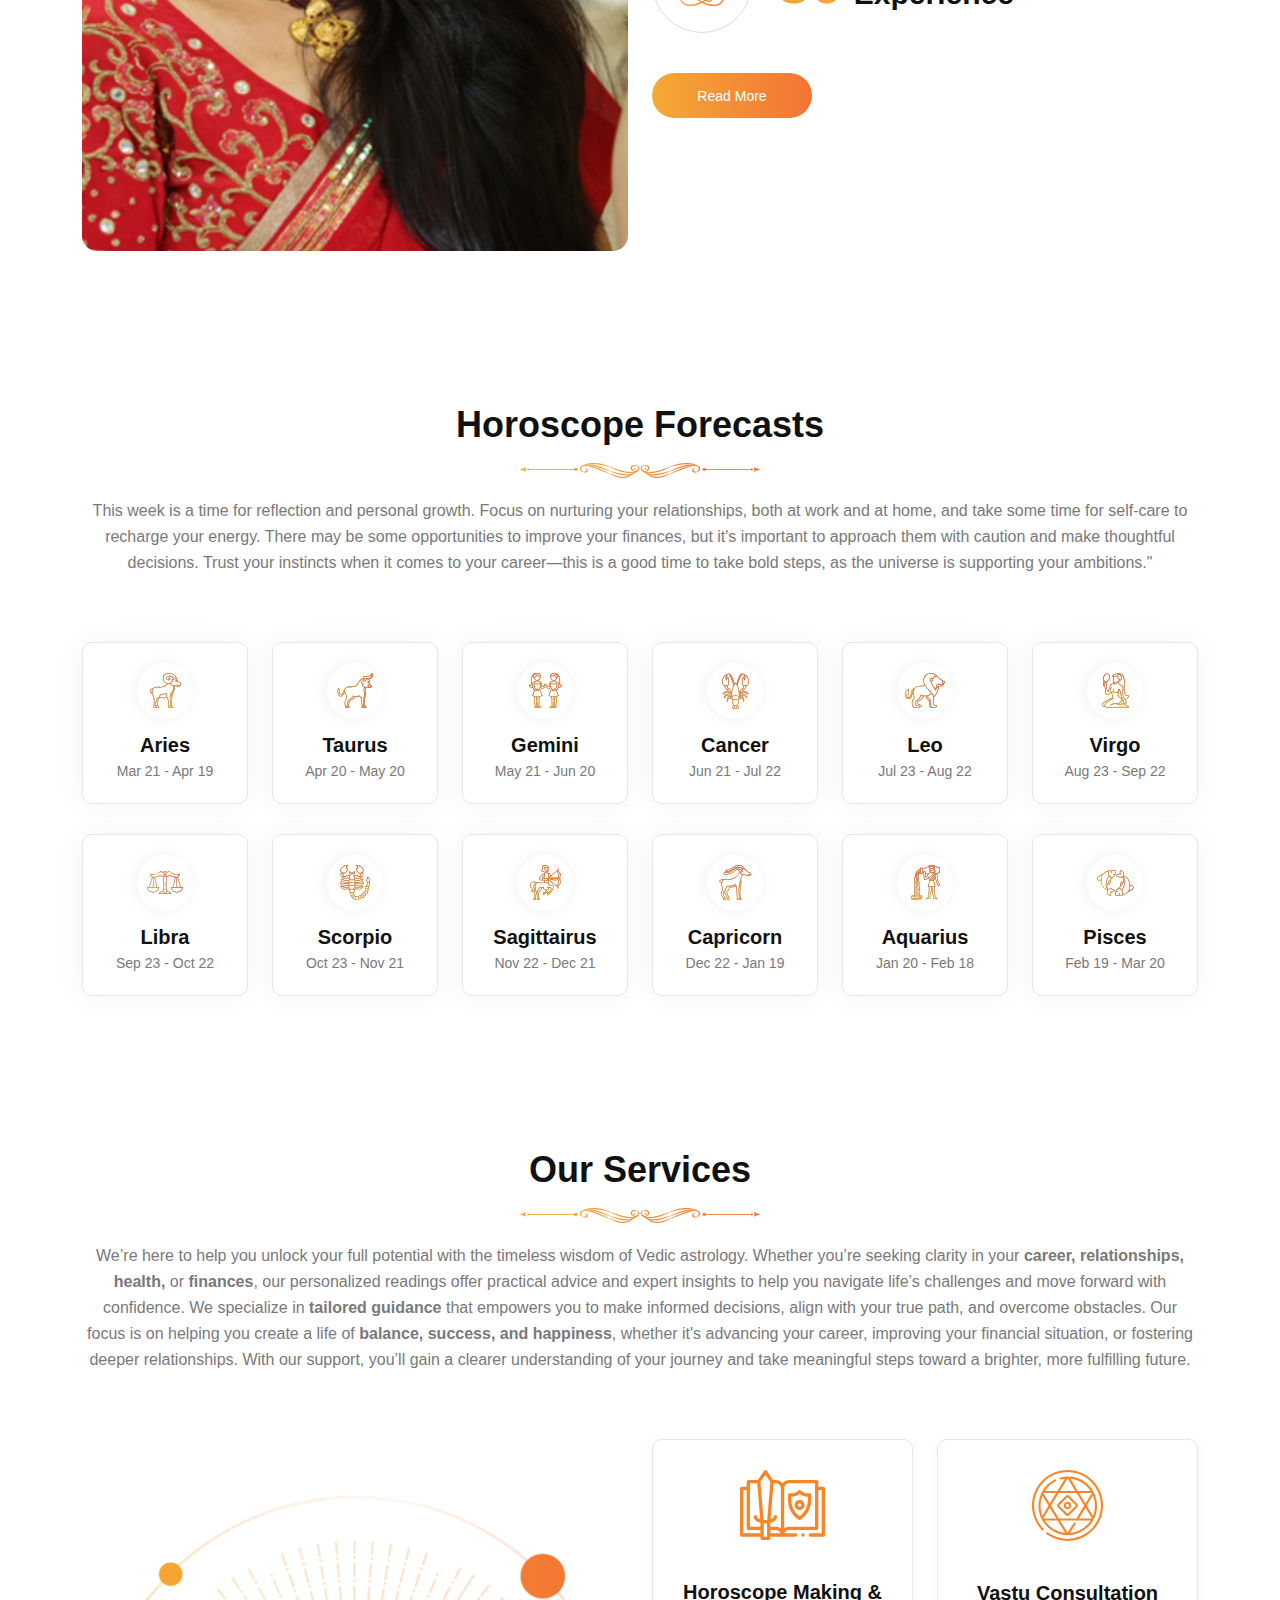
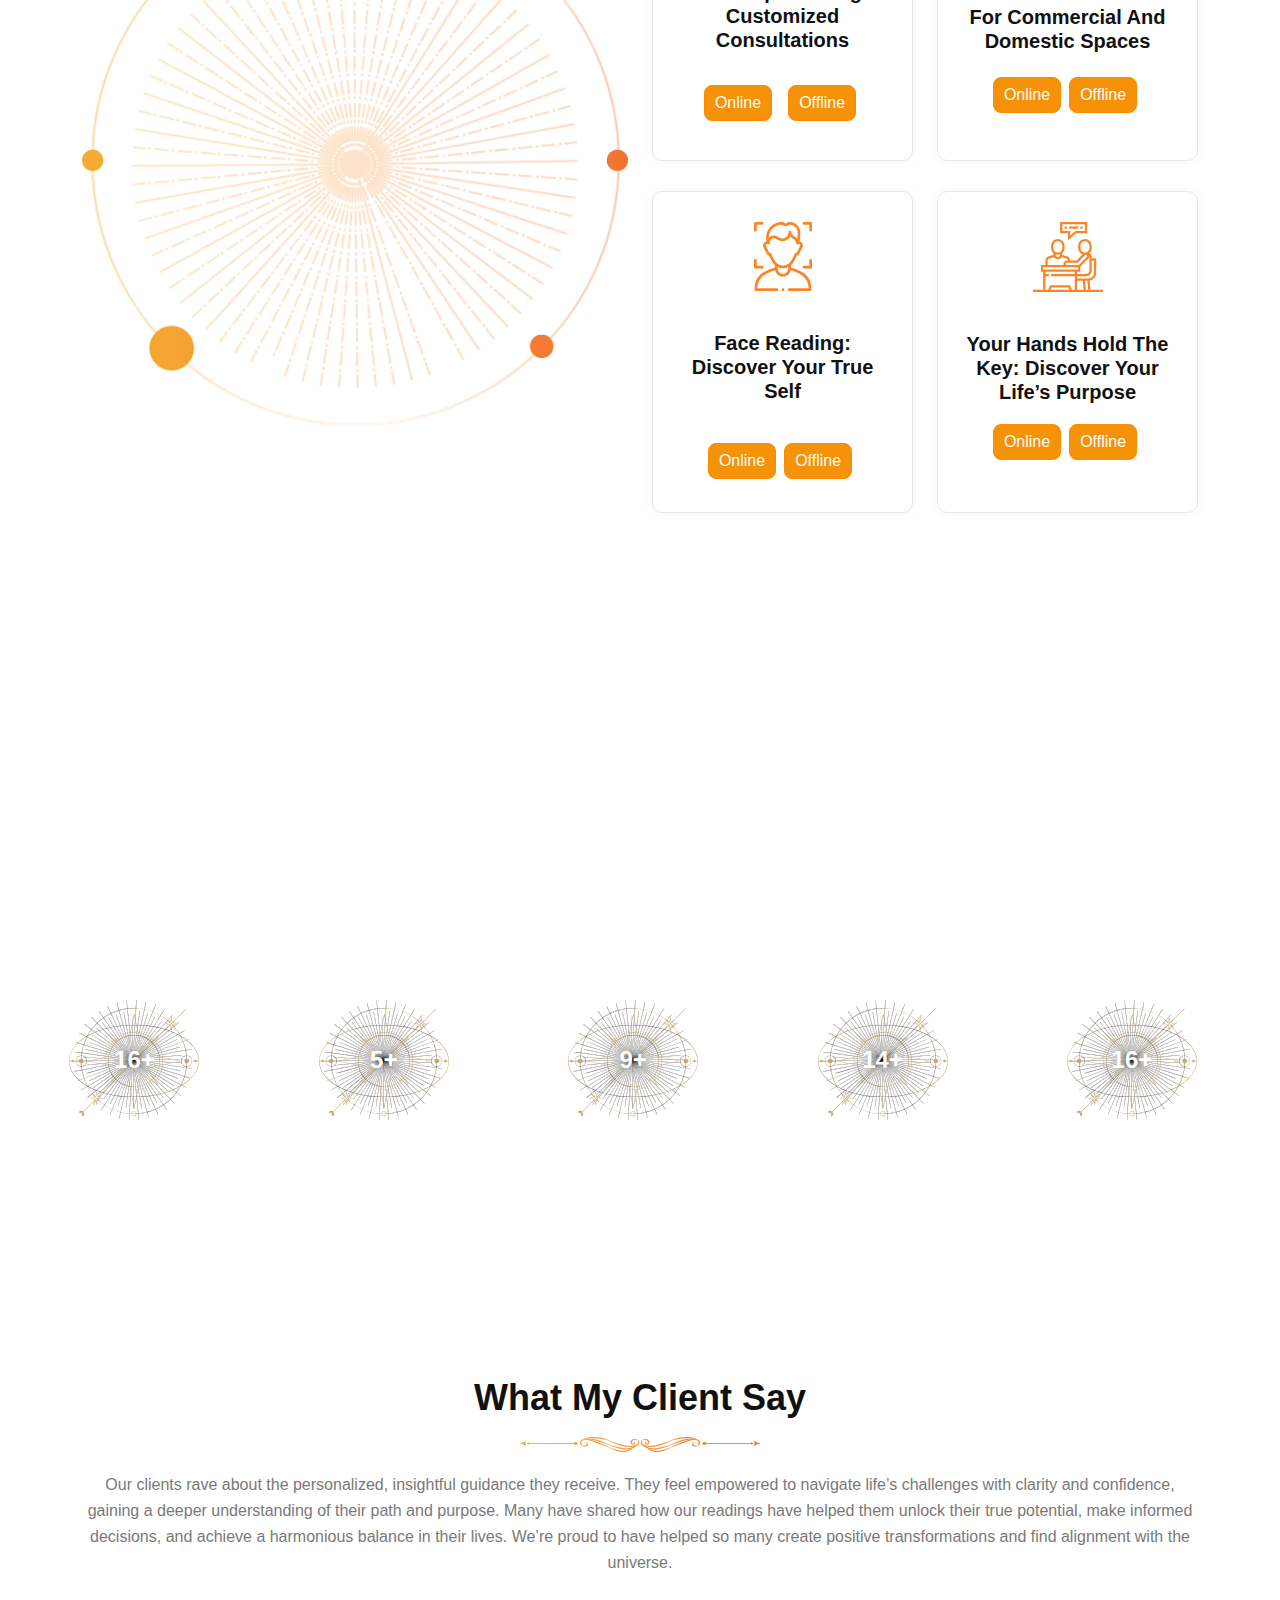
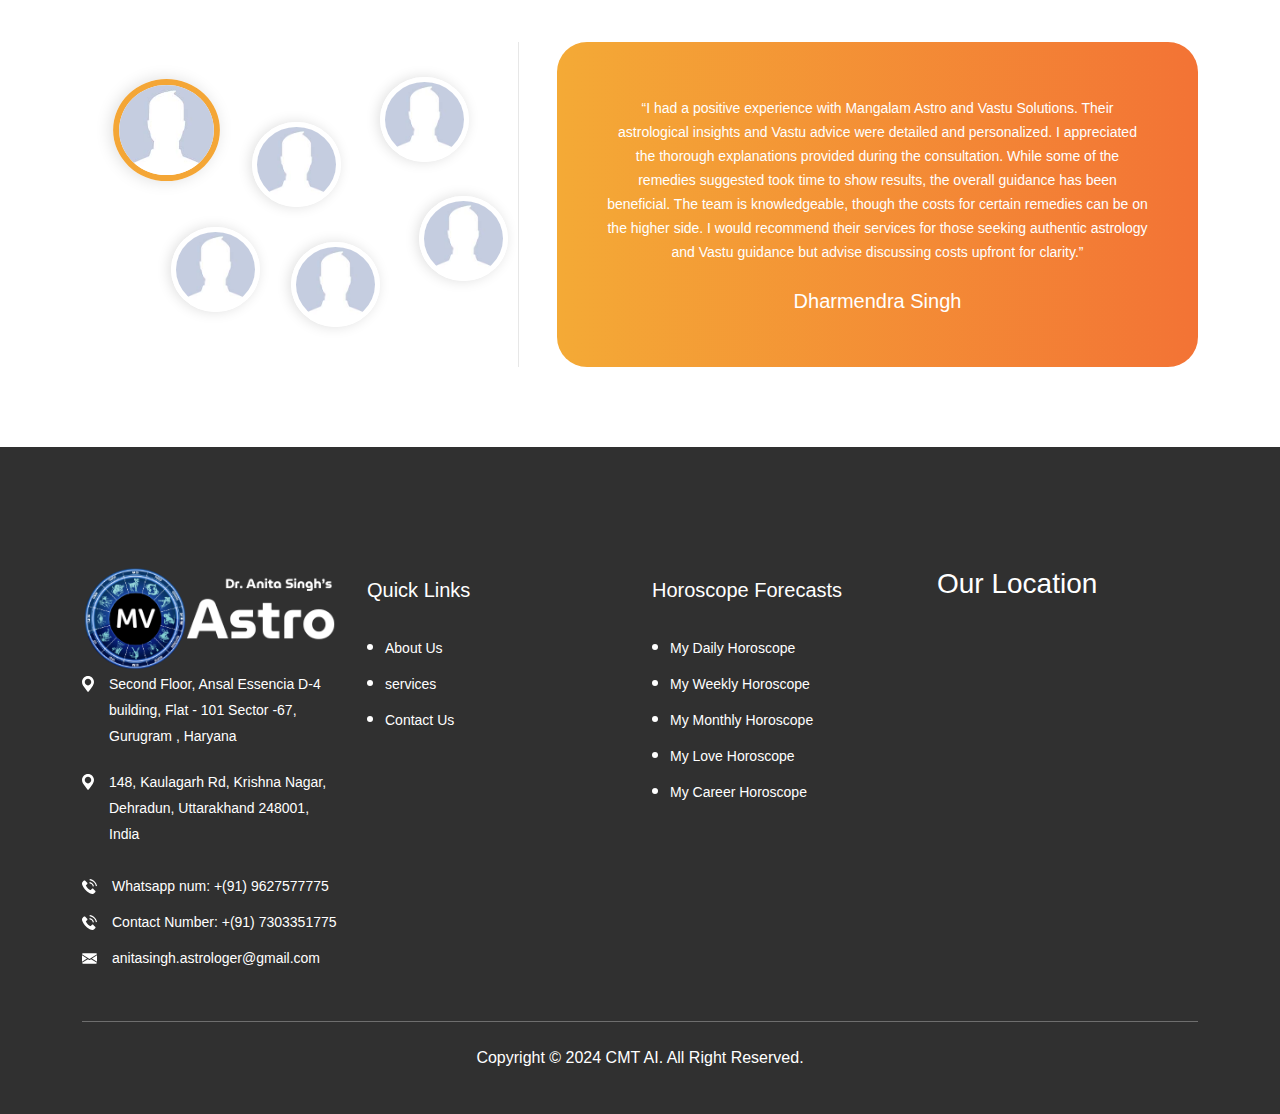
==== commit 3479cdff: "v2" ====
--- a/index.html
+++ b/index.html
@@ -331,8 +331,7 @@
                    <div class="col-lg-6 col-md-12 col-sm-12">
                         <div class="as_service_img">
                             <img src="IMAGES/service_img2.png" alt="" class="as_service_circle img-responsive">
-                            <img src="/IMAGES/Servicenew.jpeg" alt="" class="as_service_img img-responsive" style="height: 720px; width: 250px; object-fit: cover;">
-
+                            <!-- <img src="IMAGES/serv person.png" alt="" class="as_service_img img-responsive"> -->
                         </div>
                    </div>
                    <div class="col-lg-6 col-md-12 col-sm-12">
--- a/assets/css/style.css
+++ b/assets/css/style.css
@@ -1036,17 +1036,18 @@
 }
 
 .as_service_img:after {
+  
     position: absolute;
-    content: "";
+    content: '';
     left: 50%;
     transform: translateX(-50%);
-    width: 207px;
+    width:207px;
     height: 651px;
-    /* background-image: url("/IMAGES/Servicenew.jpeg"); */
-    background-size: 180%; /* Adjust this value for zoom level */
-    background-position: 70% center; /* Adjust this for right shift */
-    border-radius: 95px; /* Adjust this value for the desired corner roundness */
-    bottom: -35px;
+    background-image: url('https://i.postimg.cc/523Ynh32/serv-person.png');
+    bottom: -53px;
+
+
+  
   }
 
 .as_service_single .as_service_img:after {
